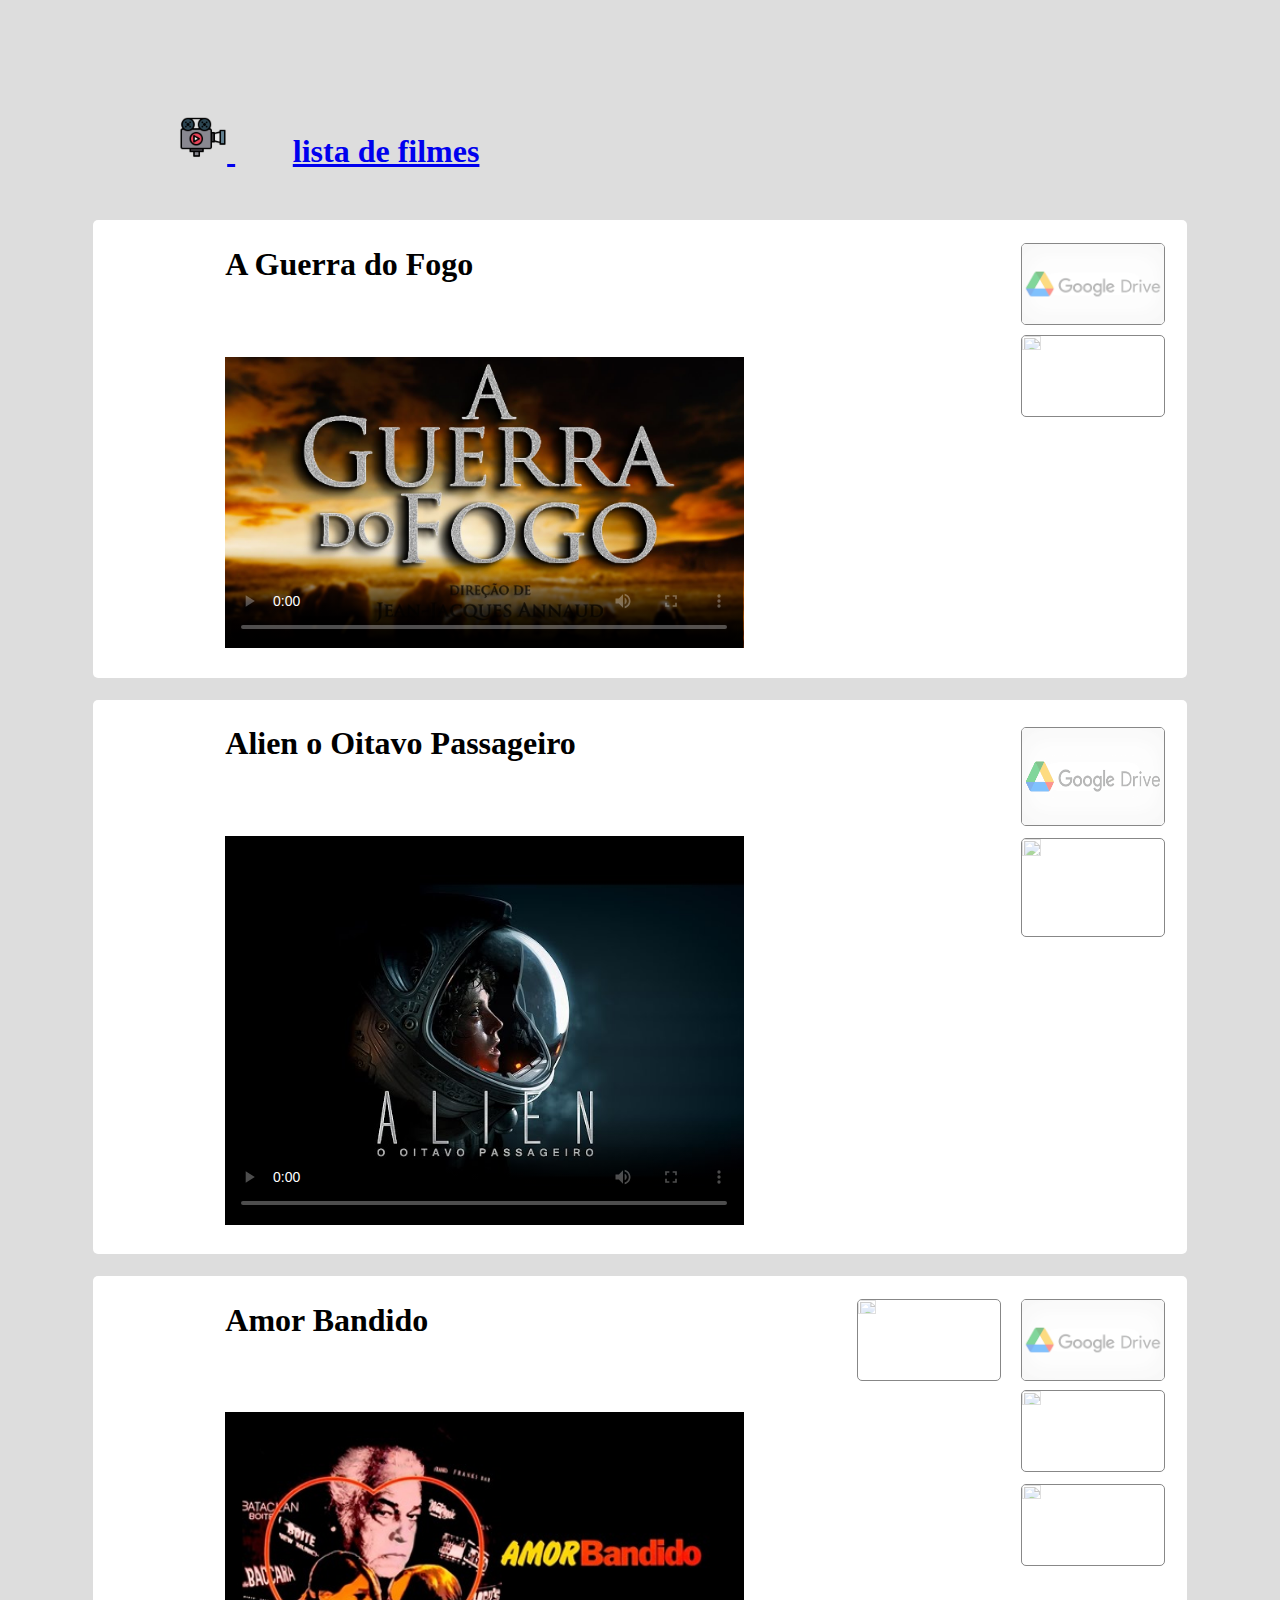
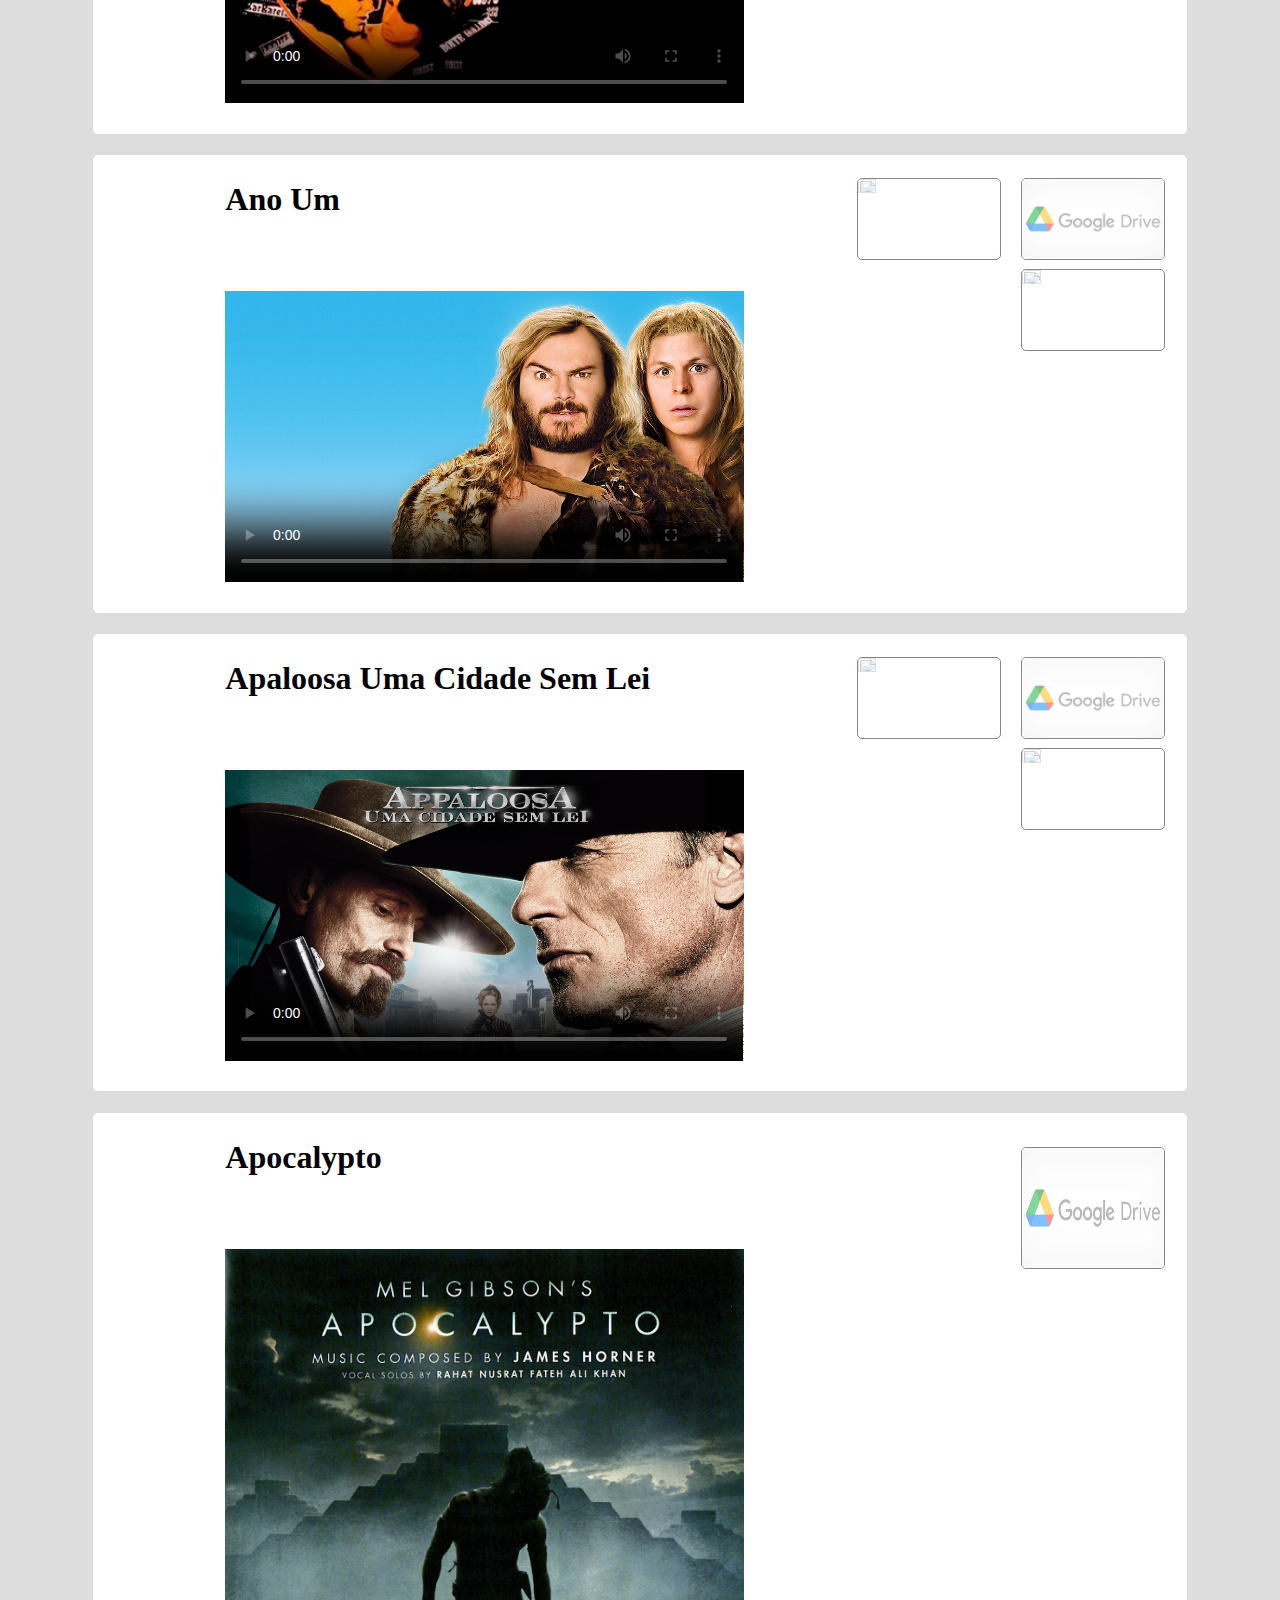
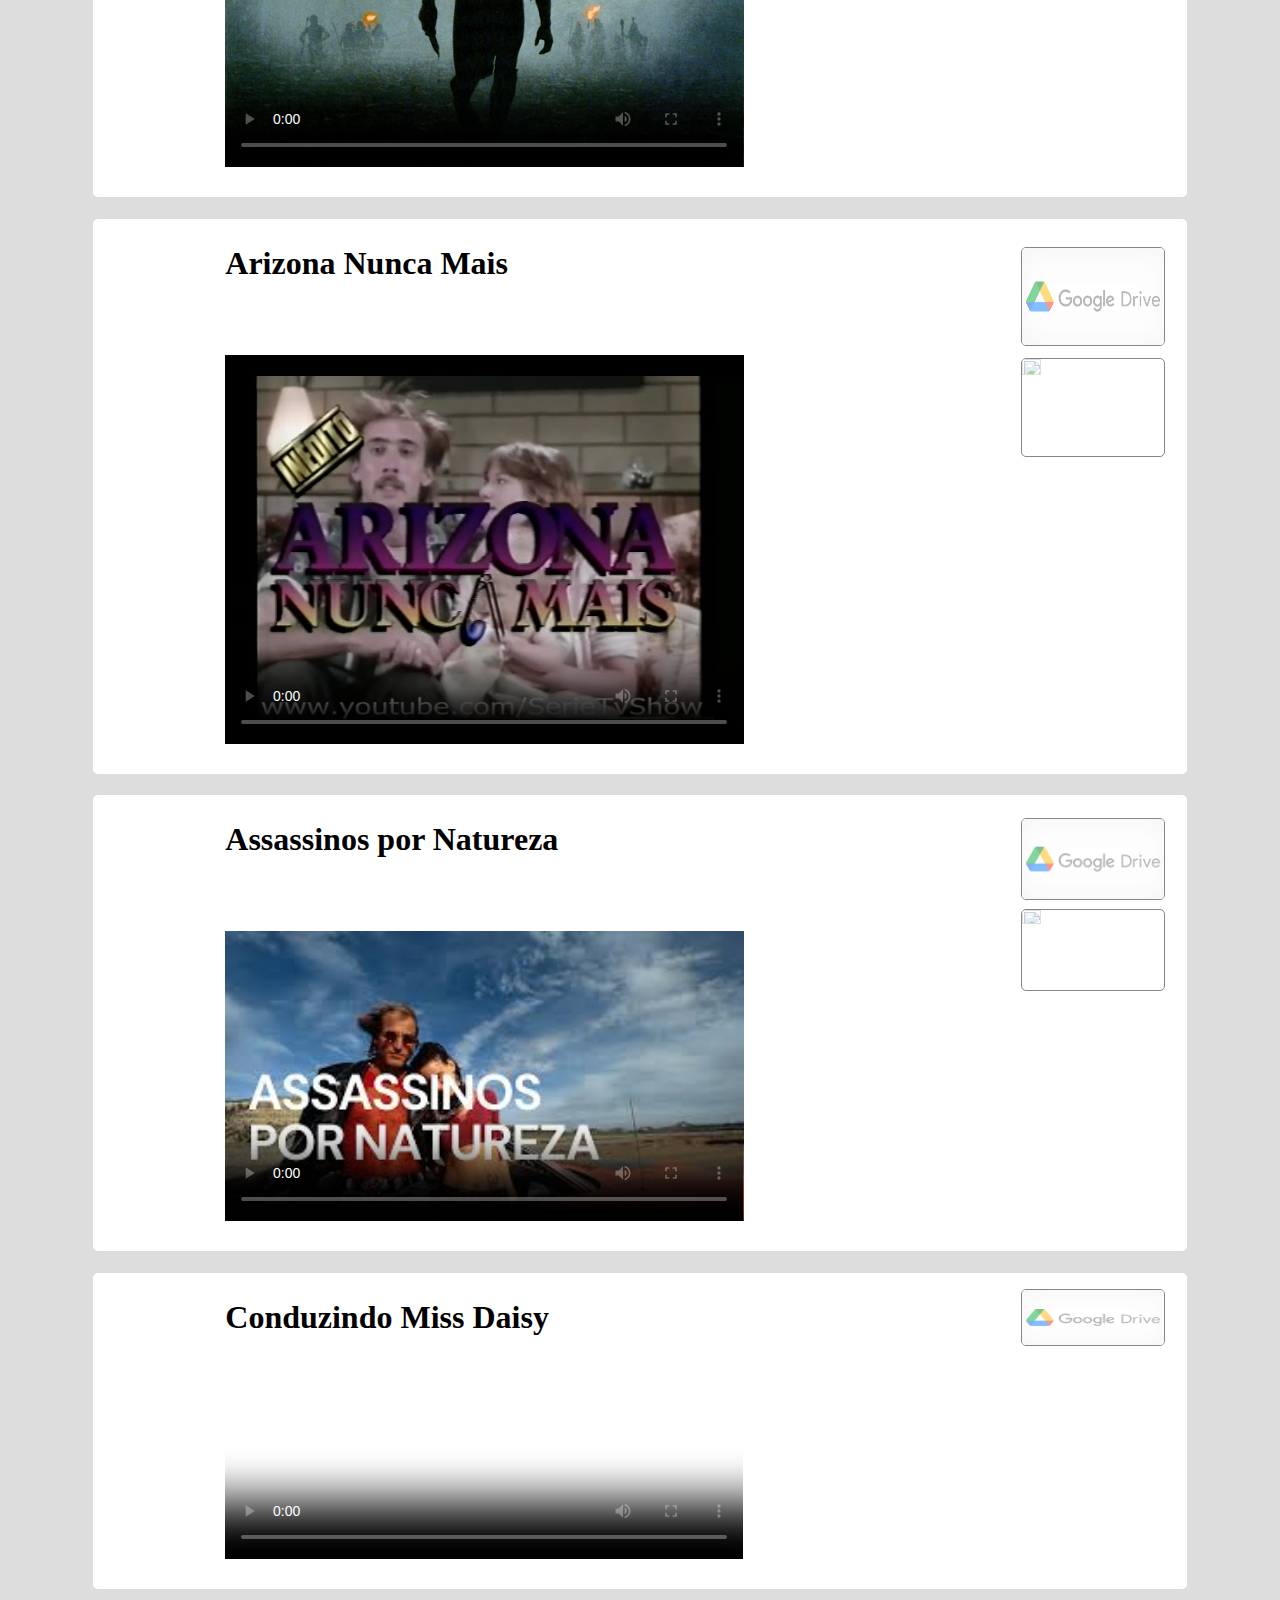
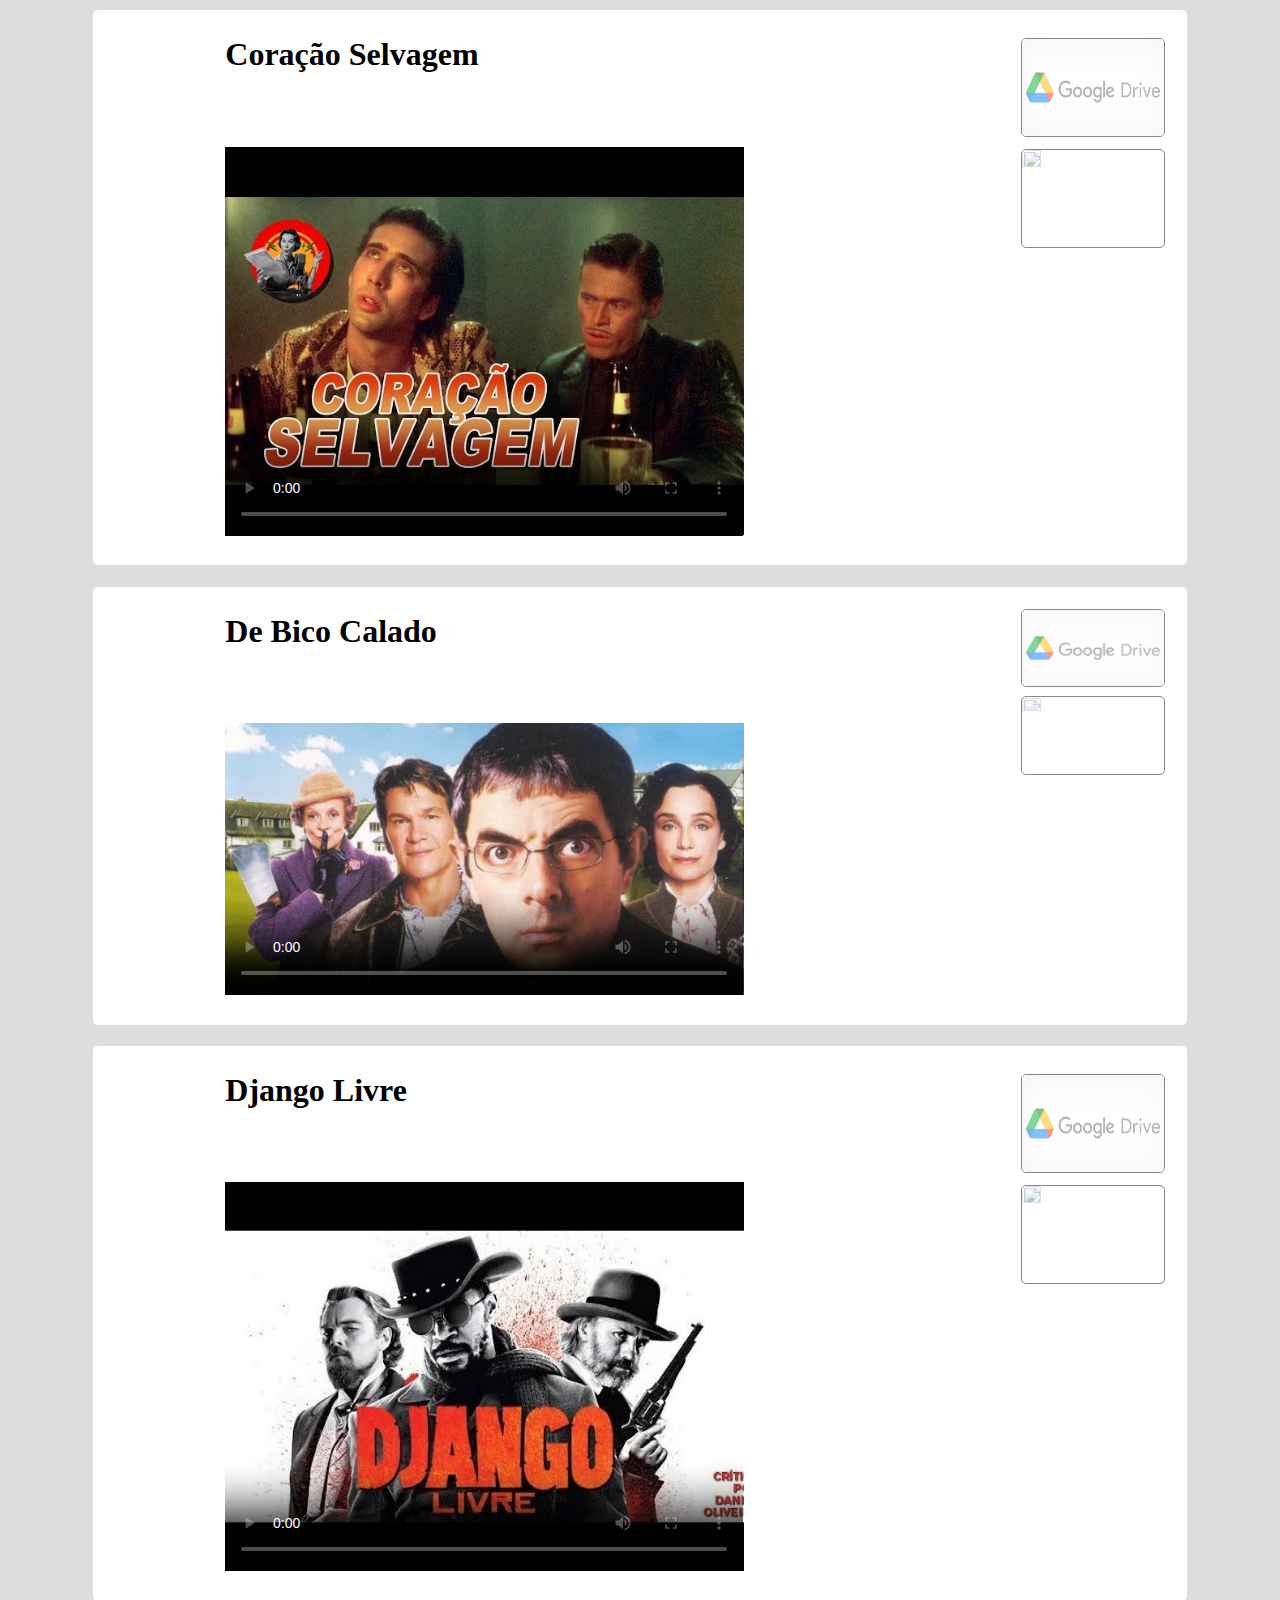
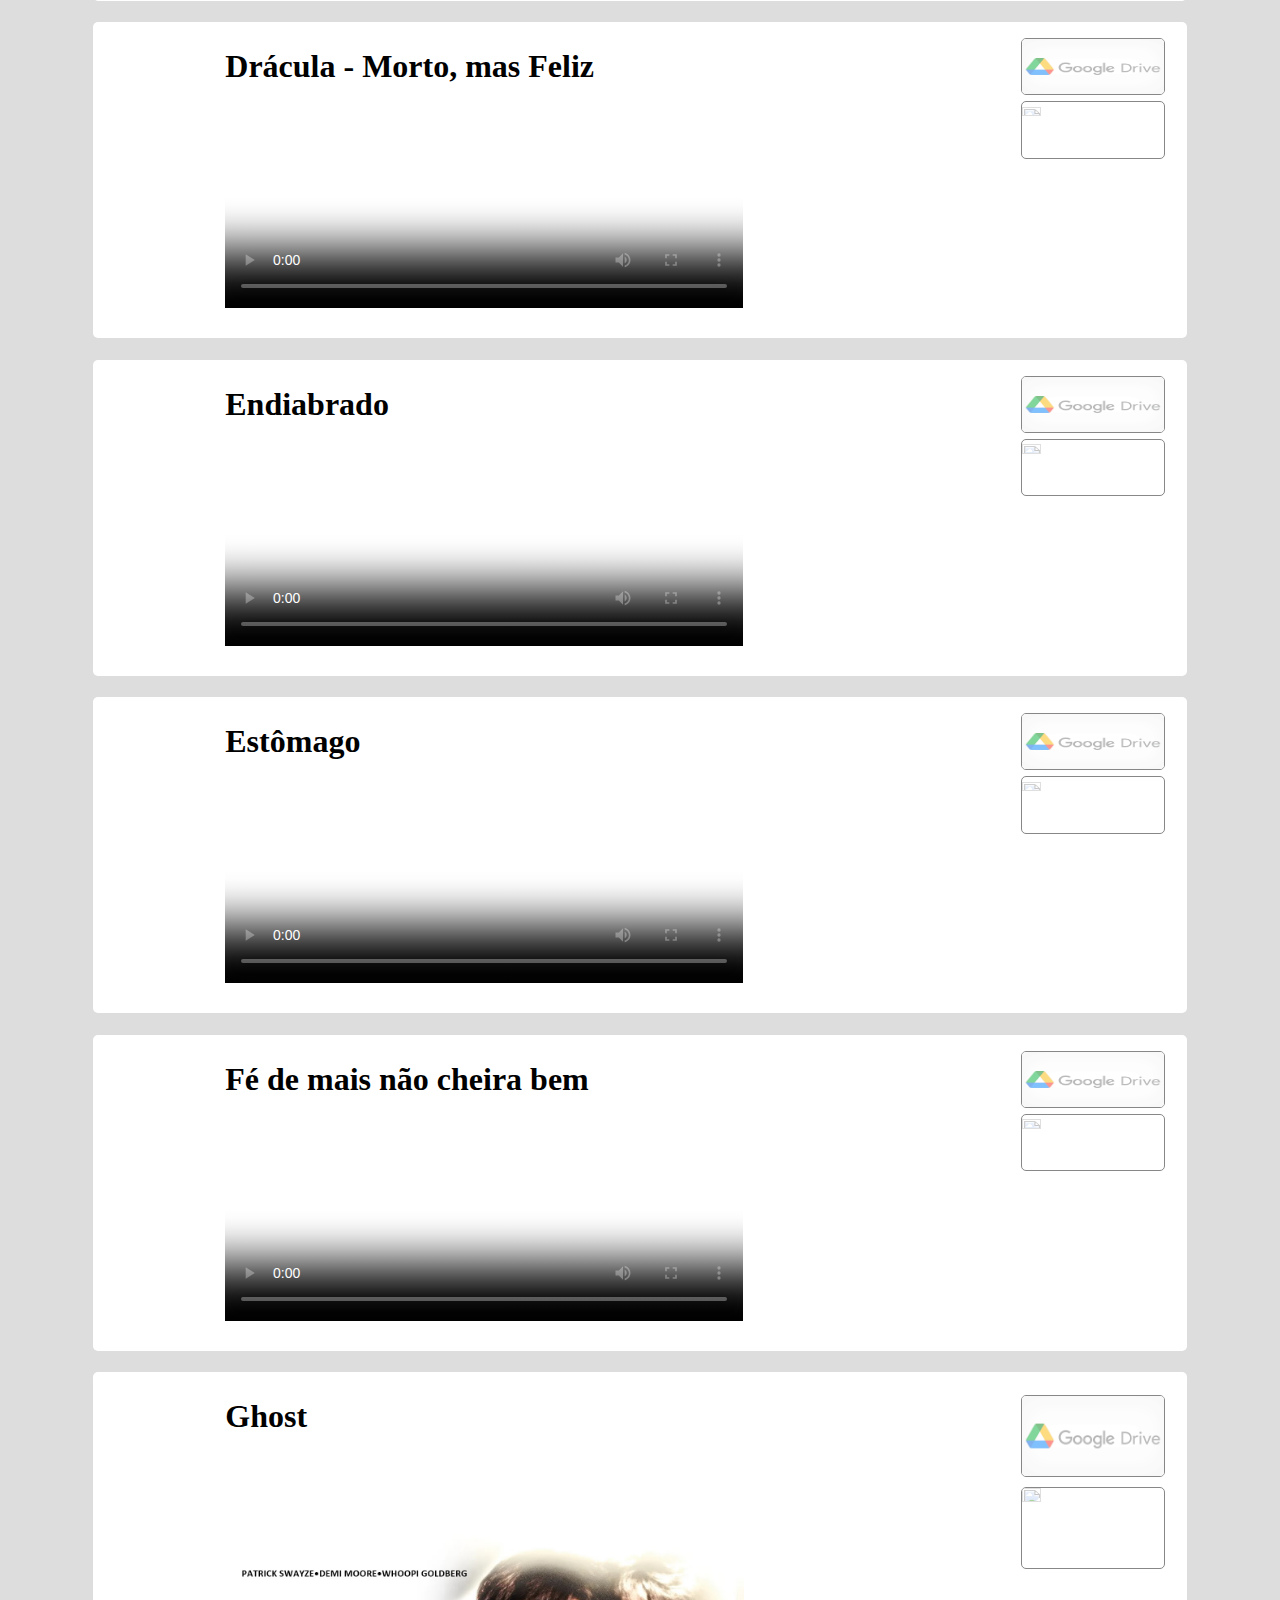
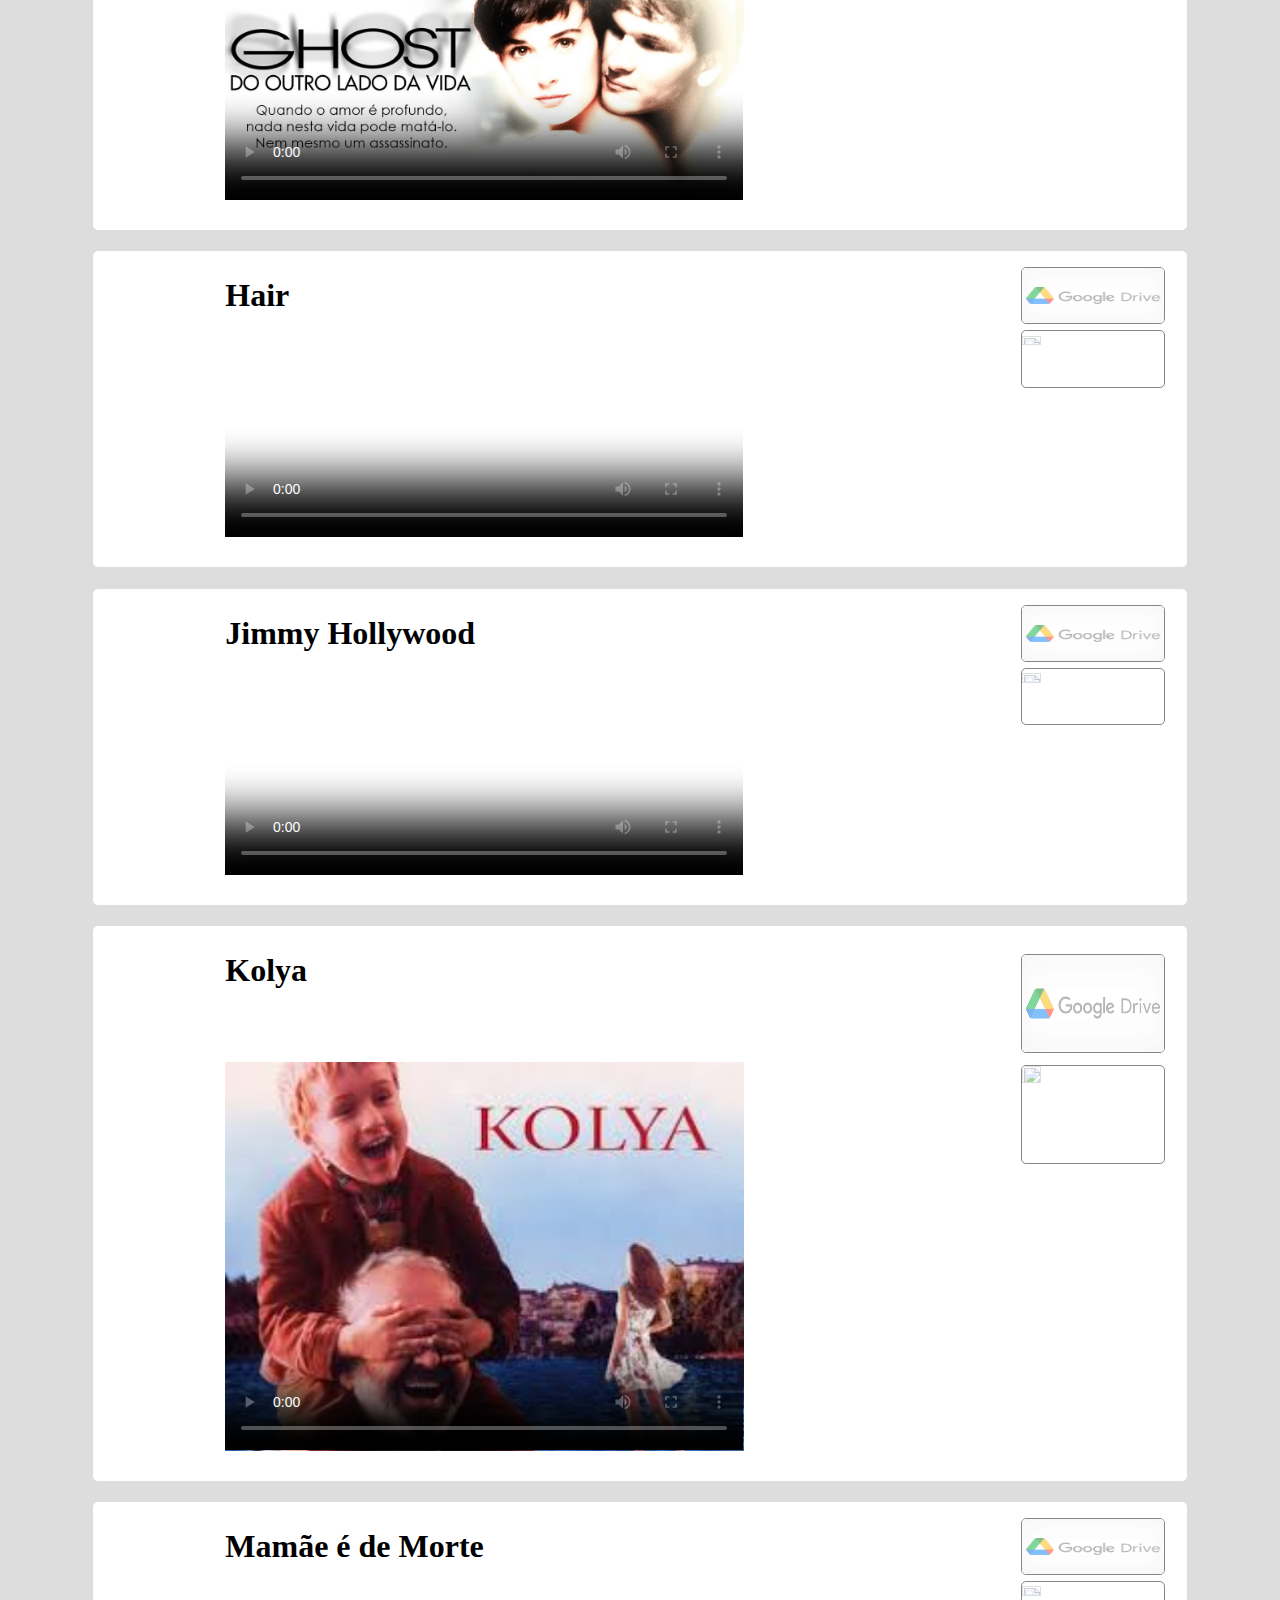
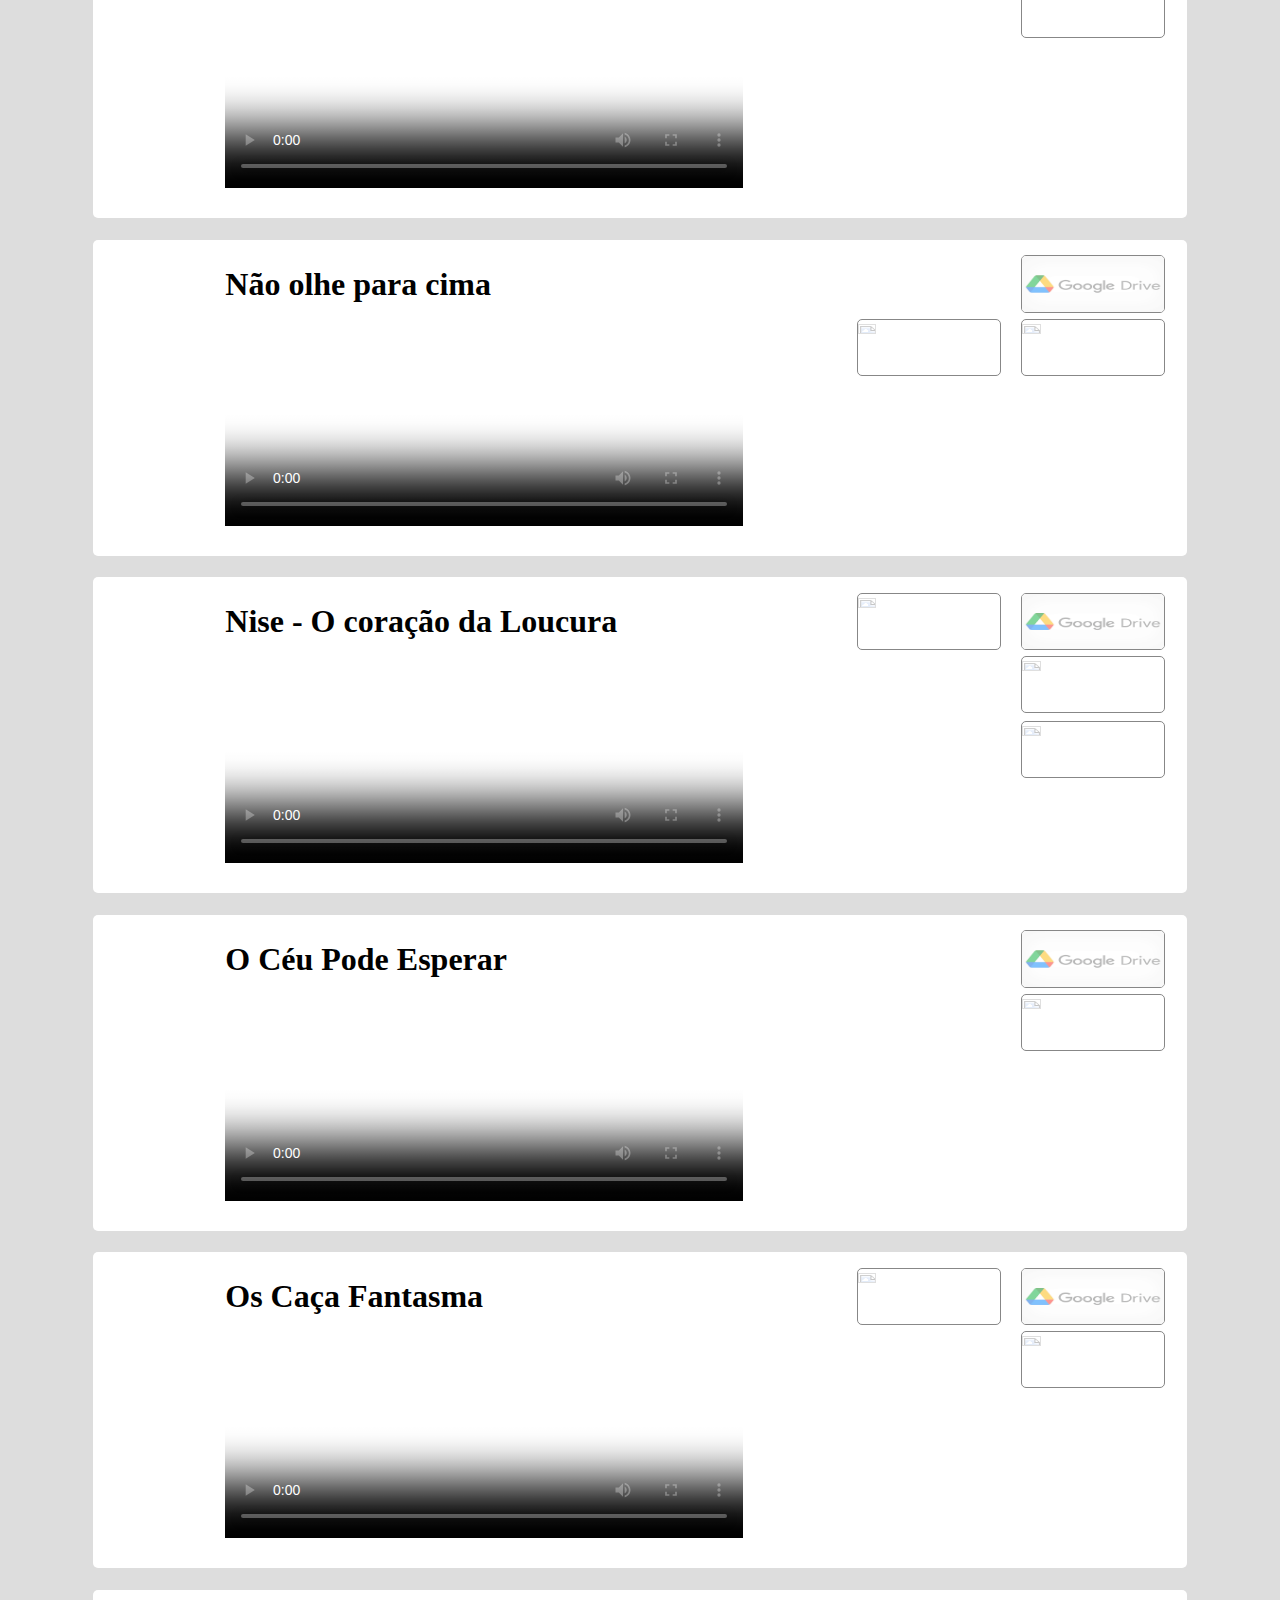
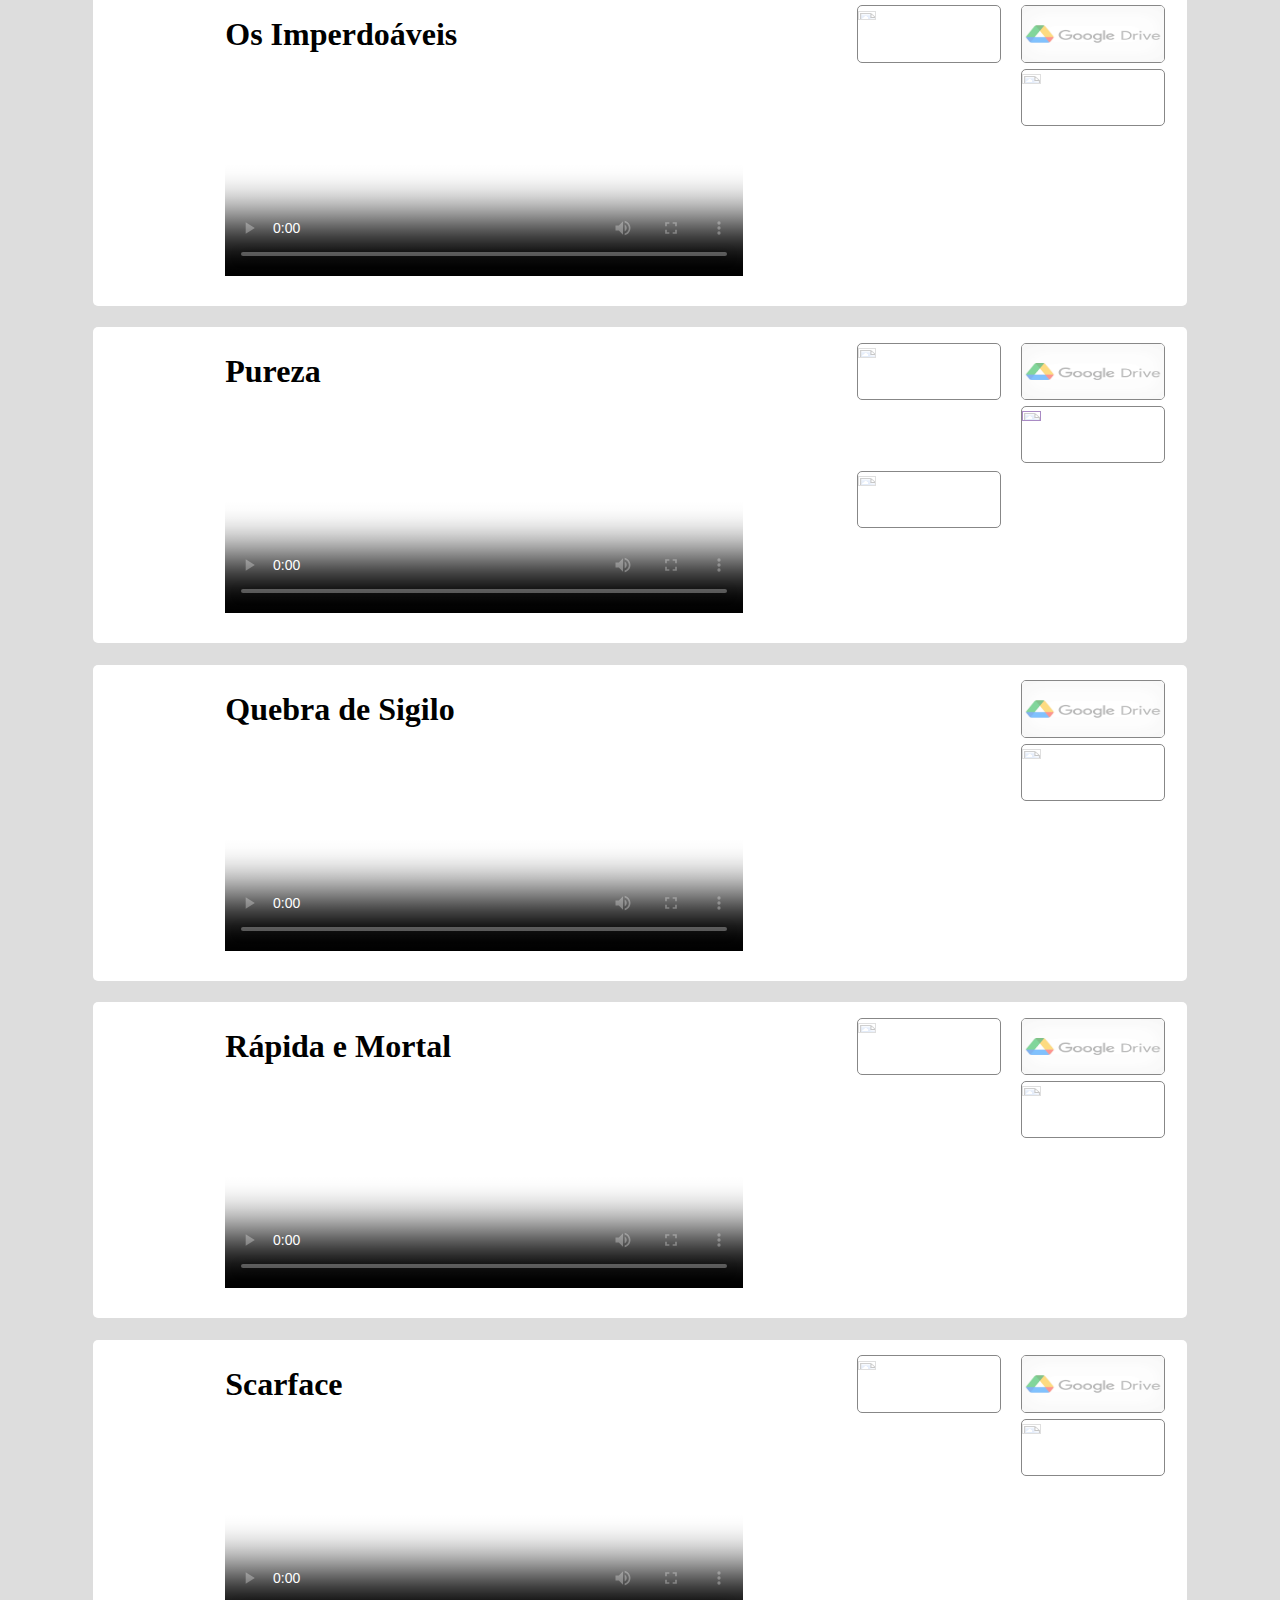
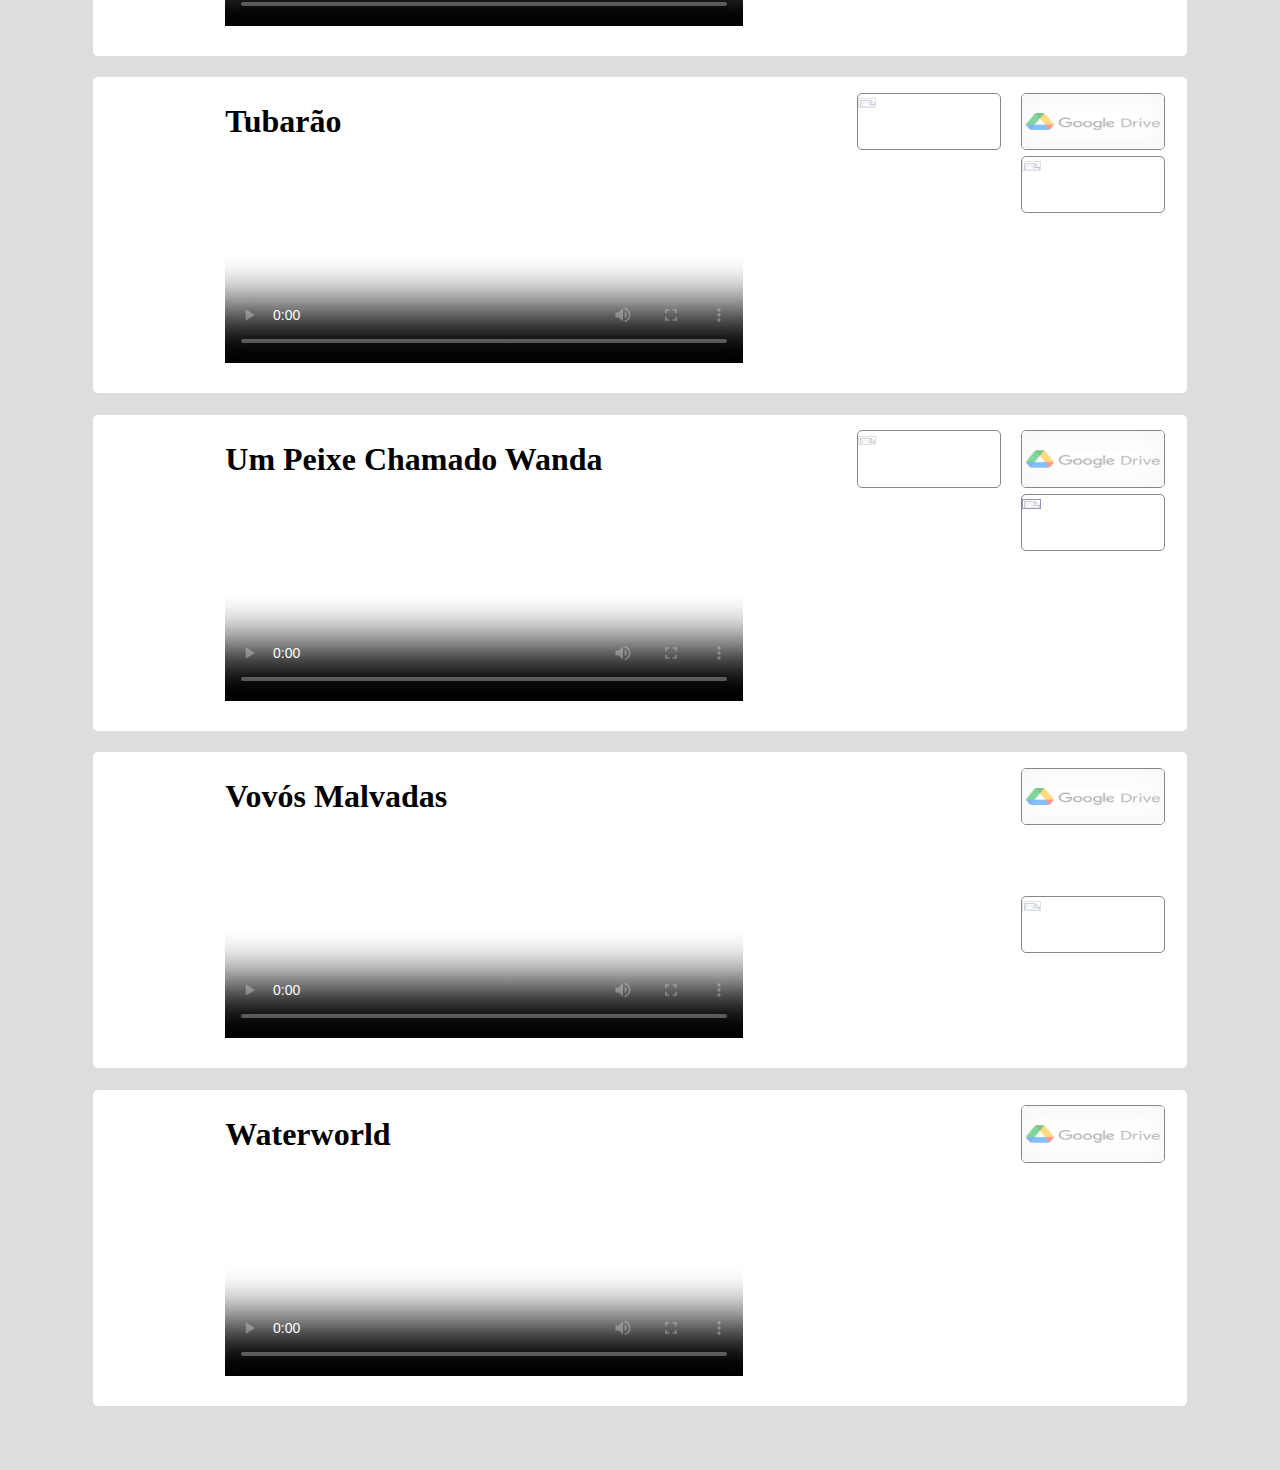
==== index.html @ aa799d94 "Update index.html" ====
<!DOCTYPE html>
<html lang="pt-br">
<head>
    <meta charset="UTF-8">
    <meta name="viewport" content="width=device-width, initial-scale=1.0">
    <title>filmes</title>
    <link rel="stylesheet" href="estilo.css">
    <link rel="shortcut icon" href="filmes.ico" type="image/x-icon">
</head>
<body>
    <header>
        <h1>
            <a 
            href="https://humbertoeliasoares01.github.io/filmes/index.html" 
                title="página online"
                target="_blank">
                <img src="filmes.ico" alt="">
            </a>
            <a 
                style="padding-left: 10%;"
                href="../filmes/lista de filmes.html" 
                title="página online"
                target="_blank">
                lista de filmes
            </a>
        </h1>
    </header>
    
    <main>

        <div id="aGuerraDoFogo" class="filme">
            <h1>A Guerra do Fogo</h1>
            <video 
                controls="controls"
                poster="A Gerra do Fogo/a guerra do fogo.jpg"
                poster="https://i.ytimg.com/vi/a-Z7NmleKO8/maxresdefault.jpg"
                src="A Gerra do Fogo/AGuerraDoFogo.webm">
            </video><!-- filme offline -->
            <a  
                target="_blank"
                href="https://drive.google.com/file/d/1hGzdMNXk2bqNxQAhKm5GDtOdy0d_4Zo8/view?usp=drive_link">
                <img 
                    class="googleDrive"
                    title="humbertoelia001@gmail.com"
                    src="google drive.png" alt="">
            </a><!-- google drive -->
            <a 
                href="https://m.ok.ru/dk?st.cmd=movieLayer&st.retLoc=default&st.discType=MOVIE&st.mvId=1974688549409&st.plog=-1%3B-1%3B0%3B&st.discId=1974688549409&st.rtu=%2Fdk%3Fst.cmd%3DuserAllSearch%26st.search%3DA%2BGuerra%2Bdo%2BFogo%26st.frwd%3Don%26st.page%3D1%26_prevCmd%3DuserAllSearch%26tkn%3D5642&_prevCmd=userAllSearch&tkn=5322#"
                target="_blank">
                <img
                    class="okFilmes"
                    src="https://m.media-amazon.com/images/I/615MLaP7yNL.jpg" alt="">
            </a><!-- okFilmes -->    
        </div>
        
        <div id="alenOoitavoPassageiro" class="filme">

            <h1>Alien o Oitavo Passageiro</h1>
            <video 
                controls="controls"
                poster="Alien o Oitavo Passageiro/Alien o Oitavo Passageiro.jpg"
                poster="https://i.ytimg.com/vi/REYbdLsQXlg/sddefault.jpg"
                src="Alien o Oitavo Passageiro/Alien o Oitavo Passageiro.mp4">
            </video><!-- filme offline -->
            <a  
                target="_blank"
                href="https://drive.google.com/file/d/1GwLmxZuhHxU82_nUiY7o-Q-xkCd1IaVe/view?usp=drive_link">
                <img 
                    class="googleDrive"
                    title="humbertoelia03@gmail.com"
                    src="google drive.png" alt="">
            </a><!-- google drive -->
            <a 
                href="https://m.ok.ru/dk?st.cmd=movieLayer&st.retLoc=default&st.discType=MOVIE&st.mvId=6759441631898&st.plog=-1%3B-1%3B0%3B&st.discId=6759441631898&st.rtu=%2Fdk%3Fst.cmd%3DuserAllSearch%26st.search%3Dalien%2Bo%2Boitavo%26st.frwd%3Don%26st.page%3D1%26_prevCmd%3DuserAllSearch%26tkn%3D769&_prevCmd=userAllSearch&tkn=7085#"
                target="_blank">
                <img
                    class="okFilmes"
                    src="https://m.media-amazon.com/images/I/615MLaP7yNL.jpg" alt="">
            </a><!-- okFilmes -->    
        </div>
        
        <div id="amor-bandido" class="filme">
            <h1>Amor Bandido</h1>
            <video 
                controls="controls"
                src="Amor-Bandido/Amor Bandido.mp4"
                poster="Amor-Bandido/amor bandido.jpg"
                poster="https://m.media-amazon.com/images/S/pv-target-images/868e3219ff927a64e17d1bfa6980b3c5b51e7f51e5e0982d3107b414d5540e83.jpg">
            </video><!-- filme offline -->
            <a  
                target="_blank"
                href="https://drive.google.com/file/d/1V6kkWHvPk38QtSI4s-SoN6B5MyWE6TIJ/view?usp=drive_link">
                <img 
                    class="googleDrive"
                    title="humbertoelia001@gmail.com"
                    src="google drive.png" alt="">
            </a><!-- google drive -->    
            <a 
                href=https://m.ok.ru/dk?st.cmd=movieLayer&st.retLoc=default&st.discType=MOVIE&st.mvId=1824794020427&st.plog=-1%3B-1%3B0%3B&st.discId=1824794020427&st.rtu=%2Fdk%3Fst.cmd%3DuserAllSearch%26st.search%3Damor%2Bbandido%2Bbruno%2Bbarreto%26st.frwd%3Don%26st.page%3D1%26_prevCmd%3DuserAllSearch%26tkn%3D1519&_prevCmd=userAllSearch&tkn=7216#"
                target="_blank">
                <img
                    class="okFilmes"
                    src="https://m.media-amazon.com/images/I/615MLaP7yNL.jpg" alt="">
            </a><!-- okFilmes -->
            <a 
                href="https://www.youtube.com/watch?v=HeocLBnlwqY&t=8s"
                target="_blank">
            <img 
                class="youTube"
                src="https://encrypted-tbn0.gstatic.com/images?q=tbn:ANd9GcQ2JRGRNeC2kZG1CFmuir2O3HdIvqM-hsuCuw&s" alt="">
            </a><!-- YouTube -->
            <a 
                href="https://www.primevideo.com/region/na/detail/0J3TJD0Y18RRGSE9DZ7CKAPYO5/ref=atv_hm_mys_c_cm9Ytn_1_2"
                target="_blank">
                <img 
                    class="primeVideo"
                    src="https://www.marcelanobrega.com/_next/image?url=https%3A%2F%2Fcdn.popsy.co%2Fimages%2Fhttps%253A%252F%252Fwww.notion.so%252Fimage%252Fhttps%25253A%25252F%25252Fimages-na.ssl-images-amazon.com%25252Fimages%25252FI%25252F41mpv9rBhmL.png%253Ftable%253Dblock%2526id%253Dc564f35d-608e-4b35-9796-06ddc239cedb%2526cache%253Dv2%3Fwidth%3D1500%26optimizer%3Dimage&w=256&q=75" alt="">
            </a><!-- primeVideo -->
            
        </div>
    
        <div id="anoUm" class="filme">
            <h1>Ano Um</h1>
            <video 
                controls="controls"
                src="Ano Um/Ano Um.mp4"
                poster="Ano Um/ano um.jpg"
                poster="https://occ-0-8407-92.1.nflxso.net/dnm/api/v6/6AYY37jfdO6hpXcMjf9Yu5cnmO0/AAAABYo2AWF5s8iV89P_Fkg1eP-Twfr7yuUi5GLLuKg05yvKAZqpWN5tPrCRw0rhChN9UmMA_5Iz6rZ8-AJFLOtH6q4oSDcGv5Gkwcev.jpg?r=996">
            </video><!-- filme offline -->
            <a  
                target="_blank"
                href="#">
                <img 
                    class="googleDrive"
                    title="#"
                    src="google drive.png" alt="">
            </a><!-- google drive -->    
            <a 
                href="https://m.ok.ru/dk?st.cmd=movieLayer&st.retLoc=default&st.discType=MOVIE&st.mvId=32397331058&st.plog=-1%3B-1%3B0%3B&st.discId=32397331058&st.rtu=%2Fdk%3Fst.cmd%3DuserAllSearch%26st.search%3Dano%2Bum%26st.frwd%3Don%26st.page%3D1%26_prevCmd%3DuserAllSearch%26tkn%3D3089&_prevCmd=userAllSearch&tkn=810#"
                target="_blank">
                <img
                    class="okFilmes"
                    src="https://m.media-amazon.com/images/I/615MLaP7yNL.jpg" alt="">
            </a><!-- okFilmes -->

            <a 
                href="#"
                target="_blank">
                <img 
                    class="primeVideo"
                    src="https://www.marcelanobrega.com/_next/image?url=https%3A%2F%2Fcdn.popsy.co%2Fimages%2Fhttps%253A%252F%252Fwww.notion.so%252Fimage%252Fhttps%25253A%25252F%25252Fimages-na.ssl-images-amazon.com%25252Fimages%25252FI%25252F41mpv9rBhmL.png%253Ftable%253Dblock%2526id%253Dc564f35d-608e-4b35-9796-06ddc239cedb%2526cache%253Dv2%3Fwidth%3D1500%26optimizer%3Dimage&w=256&q=75" alt="">
            </a><!-- primeVideo -->
            
        </div>
    
        <div id="apaloosaUmaCidadeSemLei" class="filme">
            <h1>Apaloosa Uma Cidade Sem Lei</h1>
            <video 
                controls="controls"
                src="Apaloosa uma cidade sem lei/Apaloosa uma cidade sem lei.mp4"
                poster="Apaloosa uma cidade sem lei/Apaloosa uma cidade sem lei.jpg"
                poster="https://m.media-amazon.com/images/S/pv-target-images/639128cd2904b2f8a3f94bd68bf4a36a9b5ddf6f52bda808dcbfe466456bc29f.jpg">
            </video><!-- filme offline -->
            <a  
                target="_blank"
                href="https://drive.google.com/file/d/1DRbFWfNrKaflLnhg0wQA-bLpMNK_N7cs/view?usp=drive_link">
                <img 
                    class="googleDrive"
                    title="humbertoelia001@gmail.com"
                    src="google drive.png" alt="">
            </a><!-- google drive -->    
            <a 
                href="https://m.ok.ru/dk?st.cmd=movieLayer&st.retLoc=default&st.discType=MOVIE&st.mvId=1103528462851&st.plog=-1%3B-1%3B0%3B&st.discId=1103528462851&st.rtu=%2Fdk%3Fst.cmd%3DuserAllSearch%26st.search%3Dapaloosa%2Buma%2Bcidade%2Bsem%2Blei%26st.frwd%3Don%26st.page%3D1%26_prevCmd%3DuserAllSearch%26tkn%3D3651&_prevCmd=userAllSearch&tkn=1414#"
                target="_blank"
                title="link para 'm.ok.ru' filme online">
                <img
                    class="okFilmes"
                    src="https://m.media-amazon.com/images/I/615MLaP7yNL.jpg" alt="">
            </a><!-- okFilmes -->
            <a 
                href="https://www.primevideo.com/detail/0QBUIVM9U1JRMBGSXQ6FLRGFV0/ref=atv_sr_fle_c_Tn74RA_1_1_1?sr=1-1&pageTypeIdSource=ASIN&pageTypeId=B08NXR9Z3Q&qid=1741438122834"
                target="_blank">
                <img 
                    class="primeVideo"
                    src="https://www.marcelanobrega.com/_next/image?url=https%3A%2F%2Fcdn.popsy.co%2Fimages%2Fhttps%253A%252F%252Fwww.notion.so%252Fimage%252Fhttps%25253A%25252F%25252Fimages-na.ssl-images-amazon.com%25252Fimages%25252FI%25252F41mpv9rBhmL.png%253Ftable%253Dblock%2526id%253Dc564f35d-608e-4b35-9796-06ddc239cedb%2526cache%253Dv2%3Fwidth%3D1500%26optimizer%3Dimage&w=256&q=75" alt="">
            </a><!-- primeVideo -->
        </div>
    
        <div id="apocalypto" class="filme">
            <h1>Apocalypto</h1>
            <video 
                controls="controls"
                src="Apocalypto/Apocalypto.crdownload"
                poster="Apocalypto/Apocalypto.jpg"
                poster="https://is1-ssl.mzstatic.com/image/thumb/Music118/v4/d7/f7/16/d7f71673-2b89-e339-3453-c52465e1a2e8/00050087101800.rgb.jpg/1200x1200bf-60.jpg">
            </video><!-- filme offline -->
            <a  
            target="_blank"
            href="https://drive.google.com/file/d/1e5xfp2l-baNlbAMTUkhEZxWIOz86ieSD/view?usp=drive_link">
            <img 
                class="googleDrive"
                title="humbertoelia02@gmail.com"
                src="google drive.png" alt="">
            </a><!-- google drive -->
        </div>
        
        <div id="arizonaNuncaMais" class="filme">
            <h1>Arizona Nunca Mais</h1>
            <video 
                controls="controls"
                src="Arizona Nunca Mais/Arizona Nunca Mais.mp4"
                poster="Arizona Nunca Mais/Arizona Nunca Mais.jpg"
                poster="https://i.ytimg.com/vi/a2V1nnCYphc/maxresdefault.jpg">
            </video><!-- filme offline -->
            <a  
            target="_blank"
            href="https://drive.google.com/file/d/1pGhFSlGtgY0toQxS6pSZAf1hA8XcUm8b/view?usp=drive_link">
            <img 
                class="googleDrive"
                title="humbertoelia001@gmail.com"
                src="google drive.png" alt="">
            </a><!-- google drive -->    
            <a 
                href="https://m.ok.ru/dk?st.cmd=movieLayer&st.retLoc=default&st.discType=MOVIE&st.mvId=1236742507011&st.plog=-1%3B-1%3B0%3B&st.discId=1236742507011&st.rtu=%2Fdk%3Fst.cmd%3DuserAllSearch%26st.search%3Darizona%2Bnunca%2Bmais%26st.frwd%3Don%26st.page%3D1%26_prevCmd%3DuserAllSearch%26tkn%3D7900&_prevCmd=userAllSearch&tkn=2425#"
                target="_blank"
                title="link para 'm.ok.ru' filme online">
                <img
                    class="okFilmes"
                    src="https://m.media-amazon.com/images/I/615MLaP7yNL.jpg" alt="">
            </a><!-- okFilmes -->
        </div>
            
        <div id="assassinosPorNatureza" class="filme">
            <h1>Assassinos por Natureza</h1>
            <video 
                controls="controls"
                src="Assassinos por Natureza/Assassinos por  Natureza.mp4"
                poster="Assassinos por Natureza/Assassinos por Natureza.jpeg"
                poster="Assassinos por Natureza/https://assets.mubicdn.net/images/artworks/616319/images-original.png?1688738653"
                poster="https://i.ytimg.com/vi/a2V1nnCYphc/maxresdefault.jpg">
            </video><!-- filme offline -->
            <a  
            target="_blank"
            href="https://drive.google.com/file/d/1pGhFSlGtgY0toQxS6pSZAf1hA8XcUm8b/view?usp=drive_link">
            <img 
                class="googleDrive"
                title="humbertoelia001@gmail.com"
                src="google drive.png" alt="">
            </a><!-- google drive -->    
            <a 
                href="https://m.ok.ru/dk?st.cmd=movieLayer&st.retLoc=default&st.discType=MOVIE&st.mvId=1236742507011&st.plog=-1%3B-1%3B0%3B&st.discId=1236742507011&st.rtu=%2Fdk%3Fst.cmd%3DuserAllSearch%26st.search%3Darizona%2Bnunca%2Bmais%26st.frwd%3Don%26st.page%3D1%26_prevCmd%3DuserAllSearch%26tkn%3D7900&_prevCmd=userAllSearch&tkn=2425#"
                target="_blank"
                title="link para 'm.ok.ru' filme online">
                <img
                    class="okFilmes"
                    src="https://m.media-amazon.com/images/I/615MLaP7yNL.jpg" alt="">
            </a><!-- okFilmes -->
        </div>
            
        <div id="conduzindoMssDaisy" class="filme">
            <h1>Conduzindo Miss Daisy</h1>
            <video 
                controls="controls"
                src="Conduzindo Miss Daisy/Filme CONDUZINDO MISS DAISY 1989 COMPLETO DUBLADO .mp4"
                poster="https://m.media-amazon.com/images/S/pv-target-images/e506852688c7a84bd15a87c413a7163768a98f947d41dd4b32b446b287df7421.jpg">
            </video><!-- filme offline -->
            <a  
            target="_blank"
            href="https://drive.google.com/file/d/1W1xr9uXW_gZGQXYaa6rHmtFqWOgJEKtq/view?usp=drive_link">
            <img 
                class="googleDrive"
                title="humbertoelia001@gmail.com"
                src="google drive.png" alt="">
            </a><!-- google drive -->
        </div>

        <div id="coracaoSelvagem" class="filme">
            <h1>Coração Selvagem</h1>
            <video 
                controls="controls"
                src="Coração Selvagem/Coração Selvagem.webm"
                poster="Coração Selvagem/Coração Selvagem.jpg"
                poster="https://i.ytimg.com/vi/eqIJWf3RFcc/sddefault.jpg">
            </video><!-- filme offline -->
            <a  
                target="_blank"
                href="https://drive.google.com/file/d/1x14vMcJmMO5u6_yYuqZjQ_mEqfij1N0Q/view?usp=drive_link">
                <img 
                    class="googleDrive"
                    title="humbertoelia02@gmail.com"
                    src="google drive.png" alt="">
            </a><!-- google drive -->
            <a 
                href="https://m.ok.ru/dk?st.cmd=movieLayer&st.retLoc=default&st.discType=MOVIE&st.mvId=1543064062539&st.plog=-1%3B-1%3B0%3B&st.discId=1543064062539&st.rtu=%2Fdk%3Fst.cmd%3DuserAllSearch%26st.search%3Dcora%25C3%25A7%25C3%25A3o%2Bselvagem%26st.frwd%3Don%26st.page%3D1%26_prevCmd%3DuserAllSearch%26tkn%3D9873&_prevCmd=userAllSearch&tkn=7110#"
                target="_blank"
                title="link para 'm.ok.ru' filme online">
                <img
                    class="okFilmes"
                    src="https://m.media-amazon.com/images/I/615MLaP7yNL.jpg" alt="">
            </a><!-- okFilmes -->
        </div>

        <div id="deBicoCalado" class="filme">
            <h1>De Bico Calado</h1>
            <video 
                controls="controls"
                src="De Bico Calado/De Bico Calado.mp4"
                poster="De Bico Calado/De Bico Calado.jpg"
                poster="https://blogger.googleusercontent.com/img/b/R29vZ2xl/AVvXsEiWDp7lxF2Q27lc5Z8meVKznzzc5f5PFt693O0BWt0i5TXgv_MHzgoRaOBwnZP-cYR7XgEcgrUB52x_iE5qE31QkJN1fLtxNrmu_3HoSQJCA-Y-0kk3yjaf5j3fXIfeLAs5STe_nOuJJWrj/w1200-h630-p-k-no-nu/30filmes30dias_Debicocalado_leitura-na-rede_1.jpg">
            </video><!-- filme offline -->
            <a  
                target="_blank"
                href="https://drive.google.com/file/d/1cvtFX593lrUTvbDSC5YA07ATB_EtGUC4/view?usp=drive_link">
                <img 
                    class="googleDrive"
                    title="humbertoelia001@gmail.com"
                    src="google drive.png" alt="">
            </a><!-- google drive -->
            <a 
                href="https://m.ok.ru/dk?st.cmd=movieLayer&st.retLoc=search&st.mvId=30967073394&st.rtu=%2Fdk%3Fst.cmd%3DvideoSearch%26st.search%3Dde%2Bbico%2Bcalado%26st.onlyChannels%3Doff%26st.hd%3Doff%26st.long%3Doff%26_prevCmd%3Dundefined%26tkn%3D6662&_prevCmd=undefined&tkn=5207&_cl.id=1741307596432&_clickLog=%5B%7B%22qId%22%3A%22bb8920bc5a8a08d5da5d278a5950e56d%22%2C%22query%22%3A%22de%20bico%20calado%22%2C%22position%22%3A0%2C%22entityId%22%3A30967073394%2C%22searchActionEntity%22%3A%22VIDEO%22%2C%22searchActionCard%22%3A%22MOVIE_CARD%22%2C%22searchActionLocation%22%3A%22GLOBAL_SEARCH_VIDEO%22%2C%22searchActionTarget%22%3A%22CLICKABLE_AREA%22%2C%22target%22%3A%22videoSearch%22%7D%5D&_cl.sID=videoSearch#lst"
                target="_blank"
                title="link para 'm.ok.ru' filme online">
                <img
                    class="okFilmes"
                    src="https://m.media-amazon.com/images/I/615MLaP7yNL.jpg" alt="">
            </a><!-- okFilmes -->
        </div>

        <div id="djangoLivre" class="filme">
            <h1>Django Livre</h1>
            <video 
                controls="controls"
                src="Django Livre/Django Livre.mp4"
                poster="Django Livre/Django Livre.jpg"
                poster="https://i.ytimg.com/vi/DfFUCEfuQS0/sddefault.jpg">
            </video><!-- filme offline -->
            <a  
                target="_blank"
                href="https://drive.google.com/file/d/1cvtFX593lrUTvbDSC5YA07ATB_EtGUC4/view?usp=drive_link">
                <img 
                    class="googleDrive"
                    title="humbertoelia001@gmail.com"
                    src="google drive.png" alt="">
            </a><!-- google drive -->
            <a 
                href="https://m.ok.ru/dk?st.cmd=movieLayer&st.retLoc=search&st.mvId=30967073394&st.rtu=%2Fdk%3Fst.cmd%3DvideoSearch%26st.search%3Dde%2Bbico%2Bcalado%26st.onlyChannels%3Doff%26st.hd%3Doff%26st.long%3Doff%26_prevCmd%3Dundefined%26tkn%3D6662&_prevCmd=undefined&tkn=5207&_cl.id=1741307596432&_clickLog=%5B%7B%22qId%22%3A%22bb8920bc5a8a08d5da5d278a5950e56d%22%2C%22query%22%3A%22de%20bico%20calado%22%2C%22position%22%3A0%2C%22entityId%22%3A30967073394%2C%22searchActionEntity%22%3A%22VIDEO%22%2C%22searchActionCard%22%3A%22MOVIE_CARD%22%2C%22searchActionLocation%22%3A%22GLOBAL_SEARCH_VIDEO%22%2C%22searchActionTarget%22%3A%22CLICKABLE_AREA%22%2C%22target%22%3A%22videoSearch%22%7D%5D&_cl.sID=videoSearch#lst"
                target="_blank"
                title="link para 'm.ok.ru' filme online">
                <img
                    class="okFilmes"
                    src="https://m.media-amazon.com/images/I/615MLaP7yNL.jpg" alt="">
            </a><!-- okFilmes -->
        </div>

        <div id="draculaMortoMasFeliz" class="filme">
            <h1>Drácula - Morto, mas Feliz</h1>
            <video 
                controls="controls"
                src="Drácula - Morto, mas FelizDrácula - Morto, mas Feliz/"
                poster="https://i.ytimg.com/vi/JhvTn6UgbAU/maxresdefault.jpg">
            </video><!-- filme offline -->
            <a  
                target="_blank"
                href="Drácula - Morto, mas FelizDrácula - Morto, mas Feliz/">
                <img 
                    class="googleDrive"
                    title="humbertoelia02@gmail.com"
                    src="google drive.png" alt="">
            </a><!-- google drive -->
            <a 
                href="https://m.ok.ru/dk?st.cmd=movieLayer&st.retLoc=search&st.mvId=8254521215501&st.rtu=%2Fdk%3Fst.cmd%3DvideoSearch%26st.search%3Dmorto%2Bmas%2Bfeliz%26st.onlyChannels%3Doff%26st.hd%3Doff%26st.long%3Doff%26_prevCmd%3Dundefined%26tkn%3D6925&_prevCmd=undefined&tkn=5357&_cl.id=1741045848976&_clickLog=%5B%7B%22qId%22%3A%227004a2fab5e8f694ece406c696454cb7%22%2C%22query%22%3A%22morto%20mas%20feliz%22%2C%22position%22%3A1%2C%22entityId%22%3A8254521215501%2C%22searchActionEntity%22%3A%22VIDEO%22%2C%22searchActionCard%22%3A%22MOVIE_CARD%22%2C%22searchActionLocation%22%3A%22GLOBAL_SEARCH_VIDEO%22%2C%22searchActionTarget%22%3A%22CLICKABLE_AREA%22%2C%22target%22%3A%22videoSearch%22%7D%5D&_cl.sID=videoSearch#lst"
                target="_blank"
                title="link para 'm.ok.ru' filme online">
                <img
                    class="okFilmes"
                    src="https://m.media-amazon.com/images/I/615MLaP7yNL.jpg" alt="">
            </a><!-- okFilmes -->
        </div>

        <div id="endiabrado" class="filme">
            <h1>Endiabrado</h1>
            <video 
                controls="controls"
                src="Endiabrado/Endiabrado.mp4"
                poster="https://m.media-amazon.com/images/S/pv-target-images/e47d265b1497b2718b885c60a08761830709d7c6e3f51efd3fbc6fe60e68972d.jpg"
                poster="Endiabrado/Endiabrado.jpg">
            </video><!-- filme offline -->
            <a  
                target="_blank"
                href="">
                <img 
                    class="googleDrive"
                    title="humbertoelia03@gmail.com"
                    src="google drive.png" alt="">
            </a><!-- google drive -->
            <a 
                href="https://m.ok.ru/dk?st.cmd=movieLayer&st.retLoc=default&st.discType=MOVIE&st.mvId=265864022685&st.plog=-1%3B-1%3B0%3B&st.discId=265864022685&st.rtu=%2Fdk%3Fst.cmd%3DuserAllSearch%26st.search%3DEndiabrado%26st.frwd%3Don%26st.page%3D1%26_prevCmd%3DuserAllSearch%26tkn%3D9915&_prevCmd=userAllSearch&tkn=8628#"
                target="_blank"
                title="link para 'm.ok.ru' filme online">
                <img
                    class="okFilmes"
                    src="https://m.media-amazon.com/images/I/615MLaP7yNL.jpg" alt="">
            </a><!-- okFilmes -->
        </div>

        <div id="estomago" class="filme">
            <h1>Estômago</h1>
            <video 
                controls="controls"
                src="Estômago/estômago.mp4"
                poster="https://quilomboinvisivel.com/wp-content/uploads/2024/01/image1.jpg"
                poster="Estômago/Estômago.jpeg">
            </video><!-- filme offline -->
            <a  
                target="_blank"
                href="">
                <img 
                    class="googleDrive"
                    title="humbertoelia02@gmail.com"
                    src="google drive.png" alt="">
            </a><!-- google drive -->
            <a 
                href="https://m.ok.ru/dk?st.cmd=movieLayer&st.retLoc=default&st.discType=MOVIE&st.mvId=5213999270516&st.plog=-1%3B-1%3B0%3B&st.discId=5213999270516&st.rtu=%2Fdk%3Fst.cmd%3DuserAllSearch%26st.search%3Dest%25C3%25B4mago%26st.frwd%3Don%26st.page%3D1%26_prevCmd%3DuserAllSearch%26tkn%3D3256&_prevCmd=userAllSearch&tkn=3625#"
                target="_blank"
                title="link para 'm.ok.ru' filme online">
                <img
                    class="okFilmes"
                    src="https://m.media-amazon.com/images/I/615MLaP7yNL.jpg" alt="">
            </a><!-- okFilmes -->
        </div>
        
        <div id="feDeMaisNaoCheiraBem" class="filme">
            <h1>Fé de mais não cheira bem</h1>
            <video 
                controls="controls"
                src="Fé de mais não cheira bem/Fé de mais não cheira bem.mp4"
                poster="https://musicart.xboxlive.com/7/2a246400-0000-0000-0000-000000000002/504/image.jpg"
                poster="Fé de mais não cheira bem/Fé de mais não cheira bem.jpg">
            </video><!-- filme offline -->
            <a  
                target="_blank"
                href="">
                <img 
                    class="googleDrive"
                    title="humbertoelia02@gmail.com"
                    src="google drive.png" alt="">
            </a><!-- google drive -->
            <a 
                href="https://m.ok.ru/dk?st.cmd=movieLayer&st.retLoc=default&st.discType=MOVIE&st.mvId=36276079218&st.plog=-1%3B-1%3B0%3B&st.discId=36276079218&st.rtu=%2Fdk%3Fst.cmd%3DuserAllSearch%26st.search%3Dfe%2Bdemais%2Bnao%2Bcheira%2Bbem%26st.frwd%3Don%26st.page%3D1%26_prevCmd%3DuserAllSearch%26tkn%3D2903&_prevCmd=userAllSearch&tkn=4731#"
                target="_blank"
                title="link para 'm.ok.ru' filme online">
                <img
                    class="okFilmes"
                    src="https://m.media-amazon.com/images/I/615MLaP7yNL.jpg" alt="">
            </a><!-- okFilmes -->
        </div>

        <div id="ghost" class="filme">
            <h1>Ghost</h1>
            <video 
                controls="controls"
                src="Ghost/Ghost   Do Outro Lado Da Vida.mp4"
                poster="Ghost/ghost.jpg"
                poster="https://i.ytimg.com/vi/Svorm23zipw/maxresdefault.jpg">
            </video><!-- filme offline -->
            <a  
                target="_blank"
                href="">
                <img 
                    class="googleDrive"
                    title="humbertoelia02@gmail.com"
                    src="google drive.png" alt="">
            </a><!-- google drive -->
            <a 
                href="https://m.ok.ru/dk?st.cmd=movieLayer&st.retLoc=search&st.mvId=7358197402125&st.rtu=%2Fdk%3Fst.cmd%3DuserMovies%26st.vdsrch%3Dghost%2Bdo%2Boutro%26_prevCmd%3DuserMovies%26tkn%3D5530&_prevCmd=userMovies&tkn=1154&_cl.id=1744646692584&_clickLog=%5B%7B%22qId%22%3A%227e27b8978a2ebf19aadbc59ef61f1d1b%22%2C%22query%22%3A%22ghost%20do%20outro%22%2C%22position%22%3A1%2C%22entityId%22%3A%227358197402125%22%2C%22searchActionEntity%22%3A%22VIDEO%22%2C%22searchActionCard%22%3A%22MOVIE_CARD%22%2C%22searchActionLocation%22%3A%22ANON_GLOBAL_SEARCH_VIDEO%22%2C%22searchActionTarget%22%3A%22CLICKABLE_AREA%22%2C%22target%22%3A%22videoSearch%22%7D%5D&_cl.sID=userMovies#lst"
                target="_blank"
                title="link para 'm.ok.ru' filme online">
                <img
                    class="okFilmes"
                    src="https://m.media-amazon.com/images/I/615MLaP7yNL.jpg" alt="">
            </a><!-- okFilmes -->
        </div>        
        
        <div id="hair" class="filme">
            <h1>Hair</h1>
            <video 
                controls="controls"
                src="Hair/Hair.mp4"
                poster="https://m.media-amazon.com/images/S/pv-target-images/67cf39f94d9d21be964c31858d0fbf8534042c5ef22d92d7d8574c5e4456347c.jpg"
                poster="Hair/Hair.jpg">
            </video><!-- filme offline -->
            <a  
                target="_blank"
                href="">
                <img 
                    class="googleDrive"
                    title="humbertoelia02@gmail.com"
                    src="google drive.png" alt="">
            </a><!-- google drive -->
            <a 
                href="https://m.ok.ru/dk?st.cmd=movieLayer&st.retLoc=default&st.discType=MOVIE&st.mvId=6231787571940&st.plog=-1%3B-1%3B0%3B&st.discId=6231787571940&st.rtu=%2Fdk%3Fst.cmd%3DuserAllSearch%26st.search%3DHair%2Bdublado%26st.frwd%3Don%26st.page%3D1%26_prevCmd%3DuserAllSearch%26tkn%3D2179&_prevCmd=movieLayer&tkn=2117&__dp=y"
                target="_blank"
                title="link para 'm.ok.ru' filme online">
                <img
                    class="okFilmes"
                    src="https://m.media-amazon.com/images/I/615MLaP7yNL.jpg" alt="">
            </a><!-- okFilmes -->
        </div>

        <div id="jimmyHollywood" class="filme">
            <h1>Jimmy Hollywood</h1>
            <video 
                controls="controls"
                src="Jimmy Hollywood/Jimmy Hollywood.mp4"
                poster="https://m.media-amazon.com/images/S/pv-target-images/b179a4d7dfb8c65377ab6185f9a6b327e90b208c8daf675376e23c61c1efc103.jpg">
            </video><!-- filme offline -->
            <a  
            target="_blank"
            href="https://drive.google.com/file/d/1vakOWVwNX3YI6oiRAWxsxAI7NiOlY2_G/view?usp=drive_link">
            <img 
                class="googleDrive"
                title="humbertoelia02@gmail.com"
                src="google drive.png" alt="">
            </a><!-- googleDrive -->
            <a 
                href="https://m.ok.ru/dk?st.cmd=movieLayer&st.retLoc=default&st.discType=MOVIE&st.mvId=48268053058&st.plog=-1%3B-1%3B0%3B&st.discId=48268053058&st.rtu=%2Fdk%3Fst.cmd%3DuserAllSearch%26st.search%3Djimy%2Bhollywood%26st.frwd%3Don%26st.page%3D1%26_prevCmd%3DuserAllSearch%26tkn%3D4378&_prevCmd=movieLayer&tkn=498&__dp=y"
                target="_blank"
                title="link para 'm.ok.ru' filme online">
                <img
                    class="okFilmes"
                    src="https://m.media-amazon.com/images/I/615MLaP7yNL.jpg" alt="">
            </a><!-- okFilmes -->
        </div>
        
        <div id="kolya" class="filme">
            <h1>Kolya</h1>
            <video 
                controls="controls"
                src="Kolya/Kolya.mp4"
                poster="[data-uri]">
            </video><!-- filme offline -->
            <a  
            target="_blank"
            href="https://drive.google.com/file/d/1b6qWdfYclL937FxamgHU-8ANuE2lxs4u/view?usp=drive_link">
            <img 
                class="googleDrive"
                title="humbertoelia02@gmail.com"
                src="google drive.png" alt="">
            </a><!-- googleDrive -->
            <a 
                href="https://m.ok.ru/dk?st.cmd=movieLayer&st.retLoc=default&st.discType=MOVIE&st.mvId=4083256855206&st.plog=-1%3B-1%3B0%3B&st.discId=4083256855206&st.rtu=%2Fdk%3Fst.cmd%3DuserAllSearch%26st.search%3Dkolya%2Buma%2Bli%25C3%25A7%26st.frwd%3Don%26st.page%3D1%26_prevCmd%3DuserAllSearch%26tkn%3D7342&_prevCmd=userAllSearch&tkn=2263#"
                target="_blank"
                title="link para 'm.ok.ru' filme online">
                <img
                    class="okFilmes"
                    src="https://m.media-amazon.com/images/I/615MLaP7yNL.jpg" alt="">
            </a><!-- okFilmes -->
        </div>
        
        <div id="maeAssassina" class="filme">
            <h1>Mamãe é de Morte</h1>
            <video 
                controls="controls"
                src="Mãe Assassina/Mãe Assassina.mp4"
                poster="https://encrypted-tbn0.gstatic.com/images?q=tbn:ANd9GcSvrTEgb8AzrolOjtaOkOx_nSzvUPHU0Chsfw&s">
            </video><!-- filme offline -->
            <a  
            target="_blank"
            href="https://drive.google.com/file/d/1UyNwVL4vloNUa4PVo6A_J6JmaP-GwwVe/view?usp=drive_link">
            <img 
                class="googleDrive"
                title="humbertoelia001@gmail.com"
                src="google drive.png" alt="">
            </a><!-- google drive -->
            <a 
                href="https://m.ok.ru/dk?st.cmd=movieLayer&st.retLoc=default&st.discType=MOVIE&st.mvId=2312888126037&st.plog=-1%3B-1%3B0%3B&st.discId=2312888126037&st.rtu=%2Fdk%3Fst.cmd%3DuserAllSearch%26st.search%3Dmam%25C3%25A3e%2B%25C3%25A9%2Bde%2Bmorte%26st.frwd%3Don%26st.page%3D1%26_prevCmd%3DuserAllSearch%26tkn%3D2634&_prevCmd=userAllSearch&tkn=1140#"
                target="_blank"
                title="link para 'm.ok.ru' filme online">
                <img
                    class="okFilmes"
                    src="https://m.media-amazon.com/images/I/615MLaP7yNL.jpg" alt="">
            </a><!-- okFilmes -->

        </div>

        <div id="naoOlheParaCima" class="filme">
            <h1>Não olhe para cima</h1>
            <video 
                controls="controls"
                src="Não olhe pra cima/não lhe para cima.webm"
                poster="https://encrypted-tbn0.gstatic.com/images?q=tbn:ANd9GcTDhf0aKedhfaIHmOPQqTc6KIWf5H0saXM3QQ&s">
            </video><!-- filme offline -->
            <a  
            target="_blank"
            href="https://drive.google.com/file/d/1vakOWVwNX3YI6oiRAWxsxAI7NiOlY2_G/view?usp=drive_link">
            <img 
                class="googleDrive"
                title="humbertoelia02@gmail.com"
                src="google drive.png" alt="">
            </a><!-- google drive -->
            <a 
                href="https://m.ok.ru/dk?st.cmd=movieLayer&st.retLoc=default&st.discType=MOVIE&st.mvId=7860372703949&st.plog=-1%3B-1%3B0%3B&st.discId=7860372703949&st.rtu=%2Fdk%3Fst.cmd%3DuserAllSearch%26st.search%3Dn%25C3%25A3o%2Bolhe%2Bpara%2Bcima%26st.frwd%3Don%26st.page%3D1%26_prevCmd%3DuserAllSearch%26tkn%3D6880&_prevCmd=userAllSearch&tkn=4100#"
                target="_blank"
                title="link para 'm.ok.ru' filme online">
                <img
                    class="okFilmes"
                    src="https://m.media-amazon.com/images/I/615MLaP7yNL.jpg" alt="">
            </a><!-- okFilmes -->
            <a 
                href="https://www.netflix.com/watch/81252357?trackId=268410292&tctx=3%2C17%2C7afdcb27-9240-47c2-85e8-4fd4b7cc4bc1-82625602%2C7afdcb27-9240-47c2-85e8-4fd4b7cc4bc1-82625602%7C2%2Cunknown%2C%2C%2CtitlesResults%2C81252357%2CVideo%3A81252357%2CminiDpPlayButton"
                target="_blank"
                title="link para 'm.ok.ru' filme online">
                <img
                    class="netFlix"
                    src="https://pngimg.com/d/netflix_PNG6.png" alt="">
            </a><!-- okFilmes -->

        </div>

        <div id="niseOcoracaoDaLoucura" class="filme">
            <h1>Nise - O coração da Loucura</h1>
            <video 
                controls="controls"
                src="Nise - O coração da Loucura/Nise - O coração da Loucura.mp4"
                poster="https://i.ytimg.com/vi/-m4F6HA1gyE/maxresdefault.jpg">
            </video><!-- filme offline -->
            <a  
            target="_blank"
            href="https://drive.google.com/file/d/1aqZH8eJS-j8Ol-hnpOLWj9dUZPJnM0_B/view?usp=drive_link">
            <img 
                class="googleDrive"
                title="humbertoelia001@gmail.com"
                src="google drive.png" alt="">
            </a><!-- google drive -->
            <a 
                href="https://m.ok.ru/dk?st.cmd=movieLayer&st.retLoc=default&st.discType=MOVIE&st.mvId=1633935493707&st.plog=-1%3B-1%3B0%3B&st.discId=1633935493707&st.rtu=%2Fdk%3Fst.cmd%3DuserAllSearch%26st.search%3DNise%2B-%2BO%2Bcora%25C3%25A7%25C3%25A3o%2Bda%2BLoucura%26st.frwd%3Don%26st.page%3D1%26_prevCmd%3DuserAllSearch%26tkn%3D4316&_prevCmd=userAllSearch&tkn=4504#"
                target="_blank"
                title="link para 'm.ok.ru' filme online">
                <img
                    class="okFilmes"
                    src="https://m.media-amazon.com/images/I/615MLaP7yNL.jpg" alt="">
            </a><!-- okFilmes -->
            <a 
                href="https://www.youtube.com/watch?v=-m4F6HA1gyE"
                target="_blank">
                <img 
                    class="youTube"
                    src="https://encrypted-tbn0.gstatic.com/images?q=tbn:ANd9GcQ2JRGRNeC2kZG1CFmuir2O3HdIvqM-hsuCuw&s" alt="">
            </a><!-- YouTube -->
            <a 
                href="https://www.primevideo.com/region/na/detail/0IB7V4NX8UZ4XF8O0LO6B6BRHE/ref=atv_hm_mys_c_cm9Ytn_1_1"
                target="_blank">
                <img 
                    class="primeVideo"
                    src="https://www.marcelanobrega.com/_next/image?url=https%3A%2F%2Fcdn.popsy.co%2Fimages%2Fhttps%253A%252F%252Fwww.notion.so%252Fimage%252Fhttps%25253A%25252F%25252Fimages-na.ssl-images-amazon.com%25252Fimages%25252FI%25252F41mpv9rBhmL.png%253Ftable%253Dblock%2526id%253Dc564f35d-608e-4b35-9796-06ddc239cedb%2526cache%253Dv2%3Fwidth%3D1500%26optimizer%3Dimage&w=256&q=75" alt="">
            </a><!-- primeVideo -->
        </div>
        
        <div id="oCeuPodeEperar" class="filme">
            <h1>O Céu Pode Esperar</h1>
            <video 
                controls="controls"
                src="O céu pode esperar/O Céu Pode Esperar.mp4"
                poster="https://dw0jruhdg6fis.cloudfront.net/producao/8540889/G/menu_esperar.jpg">
            </video>
            <a  
            target="_blank"
            href="https://drive.google.com/file/d/1PMyx3ZBEnTTt2w4R535tgUgvS0ggOUFS/view?usp=drive_link">
            <img 
                class="googleDrive"
                title="humbertoelia001@gmail.com"
                src="google drive.png" alt="">
        </a>
        <a 
        href="https://m.ok.ru/dk?st.cmd=movieLayer&st.retLoc=default&st.discType=MOVIE&st.mvId=1559771941451&st.plog=-1%3B-1%3B0%3B&st.discId=1559771941451&st.rtu=%2Fdk%3Fst.cmd%3DuserAllSearch%26st.search%3Do%2Bc%25C3%25A9u%2Bpode%2Besperar%26st.frwd%3Don%26st.page%3D1%26_prevCmd%3DuserAllSearch%26tkn%3D1931&_prevCmd=userAllSearch&tkn=3396#"
        target="_blank"
        title="link para 'm.ok.ru' filme online">
        <img
            class="okFilmes"
            src="https://m.media-amazon.com/images/I/615MLaP7yNL.jpg" alt="">
        </a><!-- okFilmes -->    
        
        </div>
        
        <div id="osCacaFantasma" class="filme">
            <h1>Os Caça Fantasma</h1>
            <video 
                controls="controls"
                src="Os Caça Fantasma/Os Caça Fantasma.mp4"
                poster="https://blogger.googleusercontent.com/img/b/R29vZ2xl/AVvXsEiYROYhxvZ5EcrxRKog8pxr7j0RJGFj2_bC7riyVwcnXnR9wXDtEmb4ZiO3AMOlW7EHITq7LdtvE9StDn1vVMJ1AHLoyzVyP8dhOyECx6NWgwOfCSvMO5tJVYeMhyhD7Kqu6qP4At-92hmb1Q18O4-LJ9NpKT3qqmOESWVnT9-ByAW1H6k0pzKf9cQSFYM/s16000/Os%20Ca%C3%A7a%20Fantasmas.jpg">
            </video><!-- offline -->
            <a  
                target="_blank"
                href="https://drive.google.com/file/d/1RxLHtbGZrnE_OHypORKUwAKudnqD4jnM/view?usp=drive_link">
                <img 
                    class="googleDrive"
                    title="humbertoelia02@gmail.com"
                    src="google drive.png" alt="">
            </a><!-- google drive -->
            <a 
                href="https://m.ok.ru/dk?st.cmd=movieLayer&st.retLoc=default&st.discType=MOVIE&st.mvId=3582046898822&st.plog=-1%3B-1%3B0%3B&st.discId=3582046898822&st.rtu=%2Fdk%3Fst.cmd%3DuserAllSearch%26st.search%3Dos%2Bca%25C3%25A7a%2Bfantasma%26st.frwd%3Don%26st.page%3D1%26_prevCmd%3DuserAllSearch%26tkn%3D7304&_prevCmd=movieLayer&tkn=5395&__dp=y"
                target="_blank"
                title="link para 'm.ok.ru' filme online">
                <img
                    class="okFilmes"
                    src="https://m.media-amazon.com/images/I/615MLaP7yNL.jpg" alt="">
            </a><!-- okFilmes -->
            <a 
            href="https://www.primevideo.com/region/na/detail/0H384I8QG7DK75WY3ZFH0GX8LZ/ref=atv_sr_fle_c_srce7a38_1_1_1?sr=1-1&pageTypeIdSource=ASIN&pageTypeId=B0CWBX57LD&qid=1742052988169"
            target="_blank">
            <img 
                class="primeVideo"
                src="https://www.marcelanobrega.com/_next/image?url=https%3A%2F%2Fcdn.popsy.co%2Fimages%2Fhttps%253A%252F%252Fwww.notion.so%252Fimage%252Fhttps%25253A%25252F%25252Fimages-na.ssl-images-amazon.com%25252Fimages%25252FI%25252F41mpv9rBhmL.png%253Ftable%253Dblock%2526id%253Dc564f35d-608e-4b35-9796-06ddc239cedb%2526cache%253Dv2%3Fwidth%3D1500%26optimizer%3Dimage&w=256&q=75" alt="">
            </a><!-- primeVideo -->
        </div>            
        
        <div id="osImperdoaveis" class="filme">
            <h1>Os Imperdoáveis</h1>
            <video 
                controls="controls"
                src="Os Imperdoáveis/Os Imperdoáveis.mp4"
                poster="https://i.ytimg.com/vi/vjGgtRwOdnA/hq720.jpg?sqp=-oaymwEhCK4FEIIDSFryq4qpAxMIARUAAAAAGAElAADIQj0AgKJD&rs=AOn4CLDyRtHyk4YrF_JqgCOlwsIudWwWrA">
            </video><!-- offline -->
            <a  
            target="_blank"
            href="https://drive.google.com/file/d/1RxLHtbGZrnE_OHypORKUwAKudnqD4jnM/view?usp=drive_link">
            <img 
                class="googleDrive"
                title="humbertoelia001@gmail.com"
                src="google drive.png" alt="">
            </a><!-- google drive -->
            <a 
            href="https://m.ok.ru/dk?st.cmd=movieLayer&st.retLoc=default&st.discType=MOVIE&st.mvId=948065471095&st.plog=-1%3B-1%3B0%3B&st.discId=948065471095&st.rtu=%2Fdk%3Fst.cmd%3DuserAllSearch%26st.search%3Dos%2Bimperdo%25C3%25A1veis%26st.frwd%3Don%26st.page%3D1%26_prevCmd%3DuserAllSearch%26tkn%3D7703&_prevCmd=userAllSearch&tkn=632#"
            target="_blank"
            title="link para 'm.ok.ru' filme online">
            <img
                class="okFilmes"
                src="https://m.media-amazon.com/images/I/615MLaP7yNL.jpg" alt="">
            </a><!-- okFilmes -->
            <a 
            href="https://www.primevideo.com/region/na/detail/0FSFI24851NLQQL7OFOXC2XRS5/ref=atv_sr_fle_c_srce7a38_1_1_1?sr=1-1&pageTypeIdSource=ASIN&pageTypeId=B07R195399&qid=1741539961347"
            target="_blank">
            <img 
                class="primeVideo"
                src="https://www.marcelanobrega.com/_next/image?url=https%3A%2F%2Fcdn.popsy.co%2Fimages%2Fhttps%253A%252F%252Fwww.notion.so%252Fimage%252Fhttps%25253A%25252F%25252Fimages-na.ssl-images-amazon.com%25252Fimages%25252FI%25252F41mpv9rBhmL.png%253Ftable%253Dblock%2526id%253Dc564f35d-608e-4b35-9796-06ddc239cedb%2526cache%253Dv2%3Fwidth%3D1500%26optimizer%3Dimage&w=256&q=75" alt="">
            </a><!-- primeVideo -->
        </div>            
        
        <div id="pureza" class="filme">
            <h1>Pureza</h1>
            <video 
                controls="controls"
                src="Pureza/Pureza.mp4"
                poster="https://encrypted-tbn0.gstatic.com/images?q=tbn:ANd9GcRB6K_wpIo_ft_gn0uY0Bj3znRiGqF7UKOgxw&s"
                poster="Pureza/Pureza.jpeg">
            </video><!-- offline -->
            <a  
            target="_blank"
            href="">
            <img 
                class="googleDrive"
                title="humbertoelia03@gmail.com"
                src="google drive.png" alt="">
            </a><!-- google drive -->
            <a 
            href=""
            target="_blank"
            title="link para 'm.ok.ru' filme online">
            <img
                class="okFilmes"
                src="https://m.media-amazon.com/images/I/615MLaP7yNL.jpg" alt="">
            </a><!-- okFilmes -->
            <a 
            href="https://www.primevideo.com/region/na/detail/0SRG87MDNAMWJQMG5M963ATQIW/ref=atv_sr_fle_c_srce7a38_1_1_1?sr=1-1&pageTypeIdSource=ASIN&pageTypeId=B0B8QVDVCF&qid=1744663188776"
            target="_blank">
            <img 
                class="primeVideo"
                src="https://www.marcelanobrega.com/_next/image?url=https%3A%2F%2Fcdn.popsy.co%2Fimages%2Fhttps%253A%252F%252Fwww.notion.so%252Fimage%252Fhttps%25253A%25252F%25252Fimages-na.ssl-images-amazon.com%25252Fimages%25252FI%25252F41mpv9rBhmL.png%253Ftable%253Dblock%2526id%253Dc564f35d-608e-4b35-9796-06ddc239cedb%2526cache%253Dv2%3Fwidth%3D1500%26optimizer%3Dimage&w=256&q=75" alt="">
            </a><!-- primeVideo -->
            
            <a 
                href="https://filmize.io/filme/online/um-peixe-chamado-wanda"
                target="_blank">
                <img 
                    class="filmizeTv"
                    src="https://filmize.io/assets/img/logo.png" alt="">
            </a><!-- Filmize.tv -->
            
        </div>            
        
        <div id="quebraDeSigilo" class="filme">
            <h1>Quebra de Sigilo</h1>
            <video 
                controls="controls"
                src="Quebra de Sigilo/Quebra de Sigilo.mp4"
                poster="https://m.media-amazon.com/images/S/pv-target-images/f385af7b73f3b3636db4cfbab32155994f65b98e62c53a4d5505798b45651d8c.jpg">
            </video><!-- pagina offline -->
            <a  
            target="_blank"
            href="https://drive.google.com/file/d/18m-gRL3K57593I0m4hegLnTKmEAGFhiL/view?usp=drive_link">
            <img 
                class="googleDrive"
                title="humbertoelia02@gmail.com"
                src="google drive.png" alt="">
            </a><!-- google drive -->
            <a 
            href="https://m.ok.ru/dk?st.cmd=movieLayer&st.retLoc=default&st.discType=MOVIE&st.mvId=2512028305923&st.plog=-1%3B-1%3B0%3B&st.discId=2512028305923&st.rtu=%2Fdk%3Fst.cmd%3DuserAllSearch%26st.search%3Dquebra%2Bde%2Bsigilo%26st.frwd%3Don%26st.page%3D1%26_prevCmd%3DuserAllSearch%26tkn%3D3417&_prevCmd=userAllSearch&tkn=397#"
            target="_blank"
            title="link para 'm.ok.ru' filme online">
            <img
                class="okFilmes"
                src="https://m.media-amazon.com/images/I/615MLaP7yNL.jpg" alt="">
            </a><!-- okFilmes -->
            
        </div>            
        
        <div id="rapidaEmortal" class="filme">
            <h1>Rápida e Mortal</h1>
            <video 
                controls="controls"
                src="Rápida e Mortal/Rápida e Mortal.webm"
                poster="https://i.ytimg.com/vi/5pLPCrZAIIk/maxresdefault.jpg">
            </video><!-- página offline -->
            <a  
            target="_blank"
            href="https://drive.google.com/file/d/15dv-WVnBAm0hx1fCxSabJ9uIC6cXMWaO/view?usp=drive_link">
            <img 
                class="googleDrive"
                title="humbertoelia001@gmail.com"
                src="google drive.png" alt="">
            </a><!-- google drive --> 
            <a 
            href="https://www.primevideo.com/region/na/detail/0O8FULO1R52QX5RPD4GJJ12LB6/ref=atv_sr_fle_c_srce7a38_1_1_1?sr=1-1&pageTypeIdSource=ASIN&pageTypeId=B09Q5VCBDY&qid=1741540193997"
            target="_blank">
            <img 
                class="primeVideo"
                src="https://www.marcelanobrega.com/_next/image?url=https%3A%2F%2Fcdn.popsy.co%2Fimages%2Fhttps%253A%252F%252Fwww.notion.so%252Fimage%252Fhttps%25253A%25252F%25252Fimages-na.ssl-images-amazon.com%25252Fimages%25252FI%25252F41mpv9rBhmL.png%253Ftable%253Dblock%2526id%253Dc564f35d-608e-4b35-9796-06ddc239cedb%2526cache%253Dv2%3Fwidth%3D1500%26optimizer%3Dimage&w=256&q=75" alt="">
            </a><!-- primeVideo -->
            <a 
            href="https://m.ok.ru/dk?st.cmd=movieLayer&st.retLoc=default&st.discType=MOVIE&st.mvId=599202204279&st.plog=-1%3B-1%3B0%3B&st.discId=599202204279&st.rtu=%2Fdk%3Fst.cmd%3DuserAllSearch%26st.search%3Dr%25C3%25A1pida%2Be%2Bmortal%26st.frwd%3Don%26st.page%3D1%26_prevCmd%3DuserAllSearch%26tkn%3D4255&_prevCmd=userAllSearch&tkn=8974#"
            target="_blank"
            title="link para 'm.ok.ru' filme online">
            <img
                class="okFilmes"
                src="https://m.media-amazon.com/images/I/615MLaP7yNL.jpg" alt="">
            </a><!-- okFilmes -->

        </div>
                    
        <div id="scarface" class="filme">
            <h1>Scarface</h1>
            <video 
                controls="controls"
                src="Scarface/Scarface.mp4"
                poster="https://picfiles.alphacoders.com/121/thumb-1920-121920.png">
            </video><!-- página offline -->
            <a  
            target="_blank"
            href="">
            <img 
                class="googleDrive"
                title="humbertoelia02@gmail.com"
                src="google drive.png" alt="">
            </a><!-- google drive --> 
            <a 
            href="https://www.primevideo.com/region/na/detail/0TA9R22FOLK0CG61P7EKSBC5RQ/ref=atv_sr_fle_c_srce7a38_1_1_1?sr=1-1&pageTypeIdSource=ASIN&pageTypeId=B0CQCCF7NN&qid=1741545415233"
            target="_blank">
            <img 
                class="primeVideo"
                src="https://www.marcelanobrega.com/_next/image?url=https%3A%2F%2Fcdn.popsy.co%2Fimages%2Fhttps%253A%252F%252Fwww.notion.so%252Fimage%252Fhttps%25253A%25252F%25252Fimages-na.ssl-images-amazon.com%25252Fimages%25252FI%25252F41mpv9rBhmL.png%253Ftable%253Dblock%2526id%253Dc564f35d-608e-4b35-9796-06ddc239cedb%2526cache%253Dv2%3Fwidth%3D1500%26optimizer%3Dimage&w=256&q=75" alt="">
            </a><!-- primeVideo -->
            <a 
            href="https://m.ok.ru/dk?st.cmd=movieLayer&st.retLoc=search&st.mvId=8254224665101&st.rtu=%2Fdk%3Fst.cmd%3DvideoSearch%26st.search%3Dscarface%26st.onlyChannels%3Doff%26st.hd%3Doff%26st.long%3Doff%26_prevCmd%3DvideoSearch%26tkn%3D2199&_prevCmd=videoSearch&tkn=1747#lst"
            target="_blank"
            title="link para 'm.ok.ru' filme online">
            <img
                class="okFilmes"
                src="https://m.media-amazon.com/images/I/615MLaP7yNL.jpg" alt="">
            </a><!-- okFilmes -->

        </div>
                    
        <div id="tubarao" class="filme">
            <h1>Tubarão</h1>
            <video 
                controls="controls"
                src="Tubarão/Tubarão.webm"
                poster="https://i.ytimg.com/vi/PyVddZBm3pc/maxresdefault.jpg">
            </video><!-- página offline -->
            <a  
            target="_blank"
            href="https://drive.google.com/file/d/1cDU8nm8FjwR-TSqVHsnmpljAq_gXiaSK/view?usp=drive_link">
            <img 
                class="googleDrive"
                title="humbertoelia02@gmail.com"
                src="google drive.png" alt="">
            </a><!-- google drive -->
            <a 
            href="https://www.primevideo.com/region/na/detail/0R1A5E958ZTF9LREI4K9VAETFU/ref=atv_sr_fle_c_srce7a38_1_1_1?sr=1-1&pageTypeIdSource=ASIN&pageTypeId=B0CNBG4YRJ&qid=1741540292303"
            target="_blank">
            <img 
                class="primeVideo"
                src="https://www.marcelanobrega.com/_next/image?url=https%3A%2F%2Fcdn.popsy.co%2Fimages%2Fhttps%253A%252F%252Fwww.notion.so%252Fimage%252Fhttps%25253A%25252F%25252Fimages-na.ssl-images-amazon.com%25252Fimages%25252FI%25252F41mpv9rBhmL.png%253Ftable%253Dblock%2526id%253Dc564f35d-608e-4b35-9796-06ddc239cedb%2526cache%253Dv2%3Fwidth%3D1500%26optimizer%3Dimage&w=256&q=75" alt="">
            </a><!-- primeVideo -->
            <a 
            href="https://m.ok.ru/dk?st.cmd=movieLayer&st.retLoc=default&st.discType=MOVIE&st.mvId=938510256759&st.plog=-1%3B-1%3B0%3B&st.discId=938510256759&st.rtu=%2Fdk%3Fst.cmd%3DuserAllSearch%26st.search%3Dtubar%25C3%25A3o%26st.frwd%3Don%26st.page%3D1%26_prevCmd%3DuserAllSearch%26tkn%3D9684&_prevCmd=userAllSearch&tkn=1316#"
            target="_blank"
            title="link para 'm.ok.ru' filme online">
            <img
                class="okFilmes"
                src="https://m.media-amazon.com/images/I/615MLaP7yNL.jpg" alt="">
            </a><!-- okFilmes -->
        </div>
                    
        <div id="umPeixeChamadoWanda" class="filme">
            <h1>Um Peixe Chamado Wanda</h1>
            <video 
                controls="controls"
                src="Um Peixe Chamado Wanda/"
                poster="https://paraiba.pb.gov.br/noticias/cineclube-da-fcja-exibe-a-comedia-201cum-peixe-chamado-wanda201d/img-20230725-wa0074.jpg/@@images/2321dbf9-6cb1-44d0-bcc6-715971b98b1c.jpeg"
                poster="Um Peixe Chamado Wanda/Um Peixe Chamado Wanda.jpeg">
            </video><!-- página offline -->
            <a  
            target="_blank"
            href="">
            <img 
                class="googleDrive"
                title="humbertoelia02@gmail.com"
                src="google drive.png" alt="">
            </a><!-- google drive -->
            <a 
            href="https://www.primevideo.com/region/na/detail/0FFJSDEX41TIQ7JE0QZC6DIOO6/ref=atv_sr_fle_c_srce7a38_1_1_1?sr=1-1&pageTypeIdSource=ASIN&pageTypeId=B07NH86L9S&qid=1742567973062"
            target="_blank">
            <img 
                class="primeVideo"
                src="https://www.marcelanobrega.com/_next/image?url=https%3A%2F%2Fcdn.popsy.co%2Fimages%2Fhttps%253A%252F%252Fwww.notion.so%252Fimage%252Fhttps%25253A%25252F%25252Fimages-na.ssl-images-amazon.com%25252Fimages%25252FI%25252F41mpv9rBhmL.png%253Ftable%253Dblock%2526id%253Dc564f35d-608e-4b35-9796-06ddc239cedb%2526cache%253Dv2%3Fwidth%3D1500%26optimizer%3Dimage&w=256&q=75" alt="">
            </a><!-- primeVideo -->
            <a 
            href=""
            target="_blank"
            title="link para 'm.ok.ru' filme online">
            <img
                class="okFilmes"
                src="https://m.media-amazon.com/images/I/615MLaP7yNL.jpg" alt="">
            </a><!-- okFilmes -->
        </div>
                    
        <div id="vovosMalvadas" class="filme">
            <h1>Vovós Malvadas</h1>
            <video 
                controls="controls"
                src="Vovós Malvadas/Vovós Malvadas.mp4"
                poster="https://m.media-amazon.com/images/S/pv-target-images/5a295bc947e14659b2643188b1d7bad3112b0a6887ca39faab5796a3dbeafe79._SX1080_FMjpg_.jpg">
            </video>
            <a  
            target="_blank"
            href="https://drive.google.com/file/d/1tViRsfgvfiMWHdEDlnFk0LhuPZKUkcev/view?usp=drive_link">
            <img 
                class="googleDrive"
                title="humbertoelia001@gmail.com"
                src="google drive.png" alt="">    
            </a><!-- primeVideo -->
            <a 
            href="https://www.youtube.com/watch?v=RUn8zjx2BwY&list=PL47Lz_P9nrOl63QHLbAKOKQs5ORAtHUBf"
            target="_blank">
            <img 
                class="youTube"
                src="https://encrypted-tbn0.gstatic.com/images?q=tbn:ANd9GcQ2JRGRNeC2kZG1CFmuir2O3HdIvqM-hsuCuw&s" alt="">
            </a><!-- YouTube -->
        </div>

    <div id="waterworld" class="filme">
        <h1>Waterworld</h1>
        <video 
            controls="controls"
            src="Waterworld/Waterworld.mp4"
            poster="https://i.ytimg.com/vi/Gd2FCSE7_Js/hq720.jpg?sqp=-oaymwEhCK4FEIIDSFryq4qpAxMIARUAAAAAGAElAADIQj0AgKJD&rs=AOn4CLAjXlscVKmJABvXX0kR4bAaJT8Zjw">
        </video><!-- offline -->
        <a  
            target="_blank"
            href="https://drive.google.com/file/d/1pdeUzOJc7IBs5AH-v6j1FEurheh2LYby/view?usp=drive_link">
            <img 
                class="googleDrive"
                title="humbertoelia02@gmail.com"
                src="google drive.png" alt="">
        </a><!-- google drive -->
    </div>
    
</main>
    
</body>
</html>
---- estilo.css ----
:root{
    --corBody: #dddddd;
    --corBorder:#111111;
    --corBorder:#111111;
}
html{
    margin: 0%;
    padding: 0%;
}
body{
    margin: 2.5%;
    padding: 2.5%;
    background-color: var(--corBody);
}
div{
    background-color: #ffffff;
    padding: 0% 2.5%;
    margin: 0% 2.5%;
    border-radius: 5px;
    position: relative;
}
video{
    /* display: block;
    margin: auto; */
    padding: 2.5% 10%;
    width: 50%;
}
h1{
    /* text-align: center; */
    padding: 2.5% 10%;
    font-size: 2em;
    max-width: 50%;
}
.googleDrive{
    opacity: 0.5;
    position: absolute;
    top: 5%;
    right: 2%;
    height: 17.5%;
    width: 13%;
    border: 1px solid var(--corBorder);
    border-radius: 5px;
}
.primeVideo{
    opacity: 0.5;
    position: absolute;
    top: 5%;
    right: 17%;
    height: 17.5%;
    width: 13%;
    border: 1px solid var(--corBorder);
    border-radius: 5px;
}
.okFilmes{
    opacity: 0.5;
    position: absolute;
    top: 25%;
    right: 2%;
    height: 17.5%;
    width: 13%;
    border: 1px solid var(--corBorder);
    border-radius: 5px;
}
.netFlix{
    opacity: 0.5;
    position: absolute;
    top: 25%;
    right: 17%;
    height: 17.5%;
    width: 13%;
    border: 1px solid var(--corBorder);
    border-radius: 5px;
}
.youTube{
    opacity: 0.5;
    position: absolute;
    top: 45.5%;
    right: 2%;
    height: 17.5%;
    width: 13%;
    border: 1px solid var(--corBorder);
    border-radius: 5px;
}
.filmizeTv{
    opacity: 0.5;
    position: absolute;
    top: 45.5%;
    right: 17%;
    height: 17.5%;
    width: 13%;
    border: 1px solid var(--corBorder);
    border-radius: 5px;
}
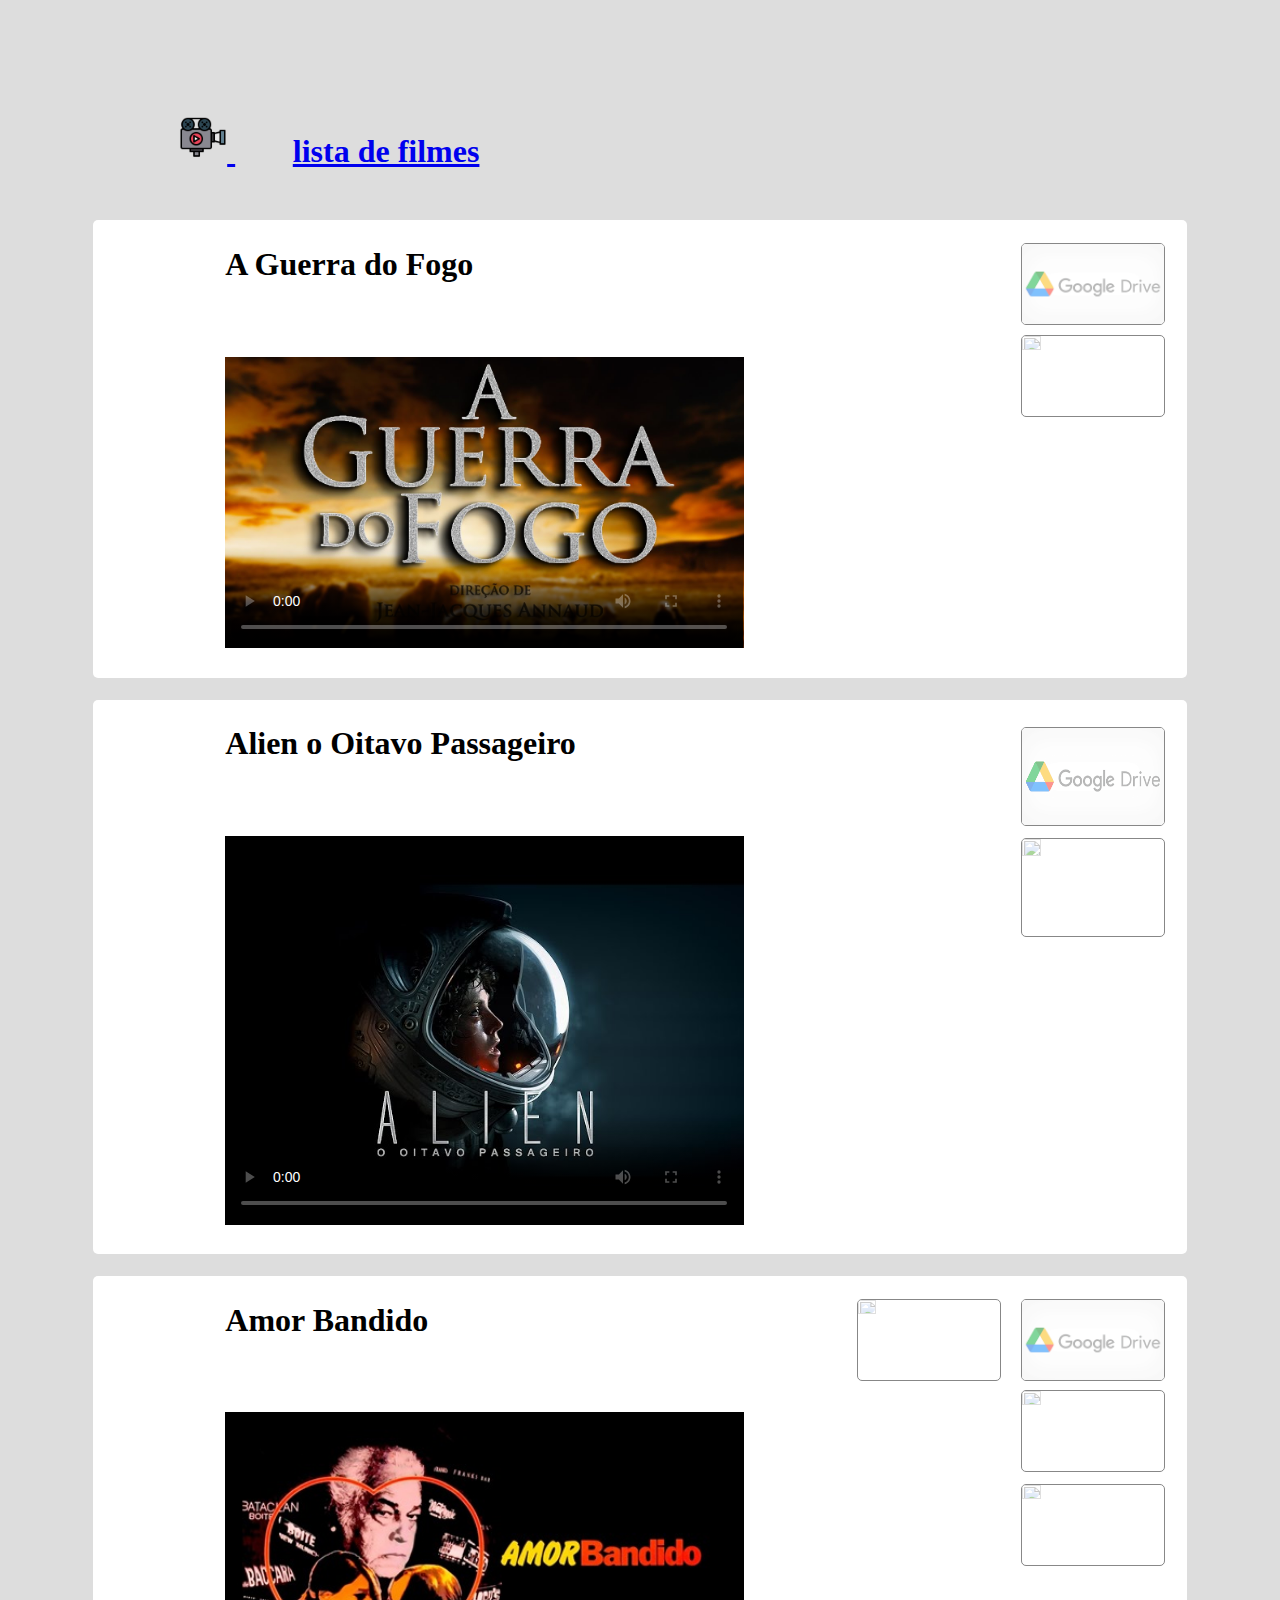
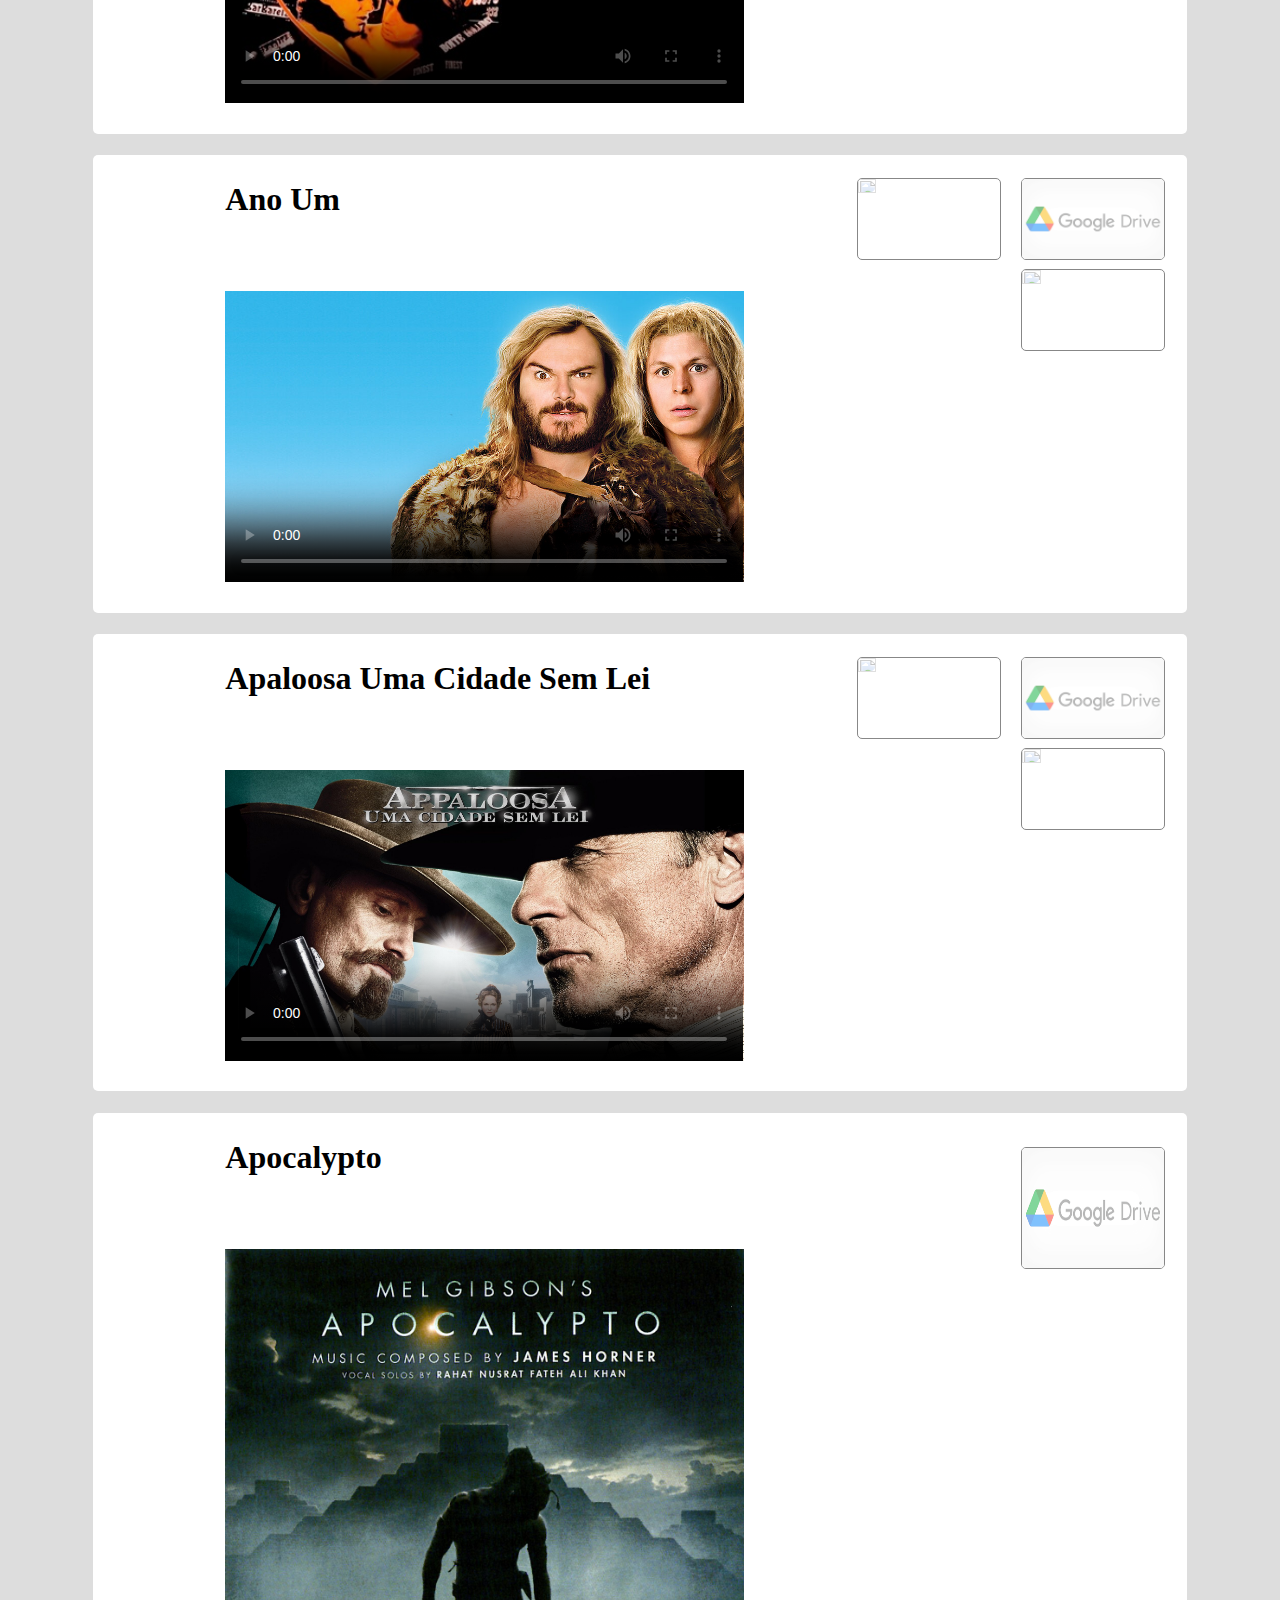
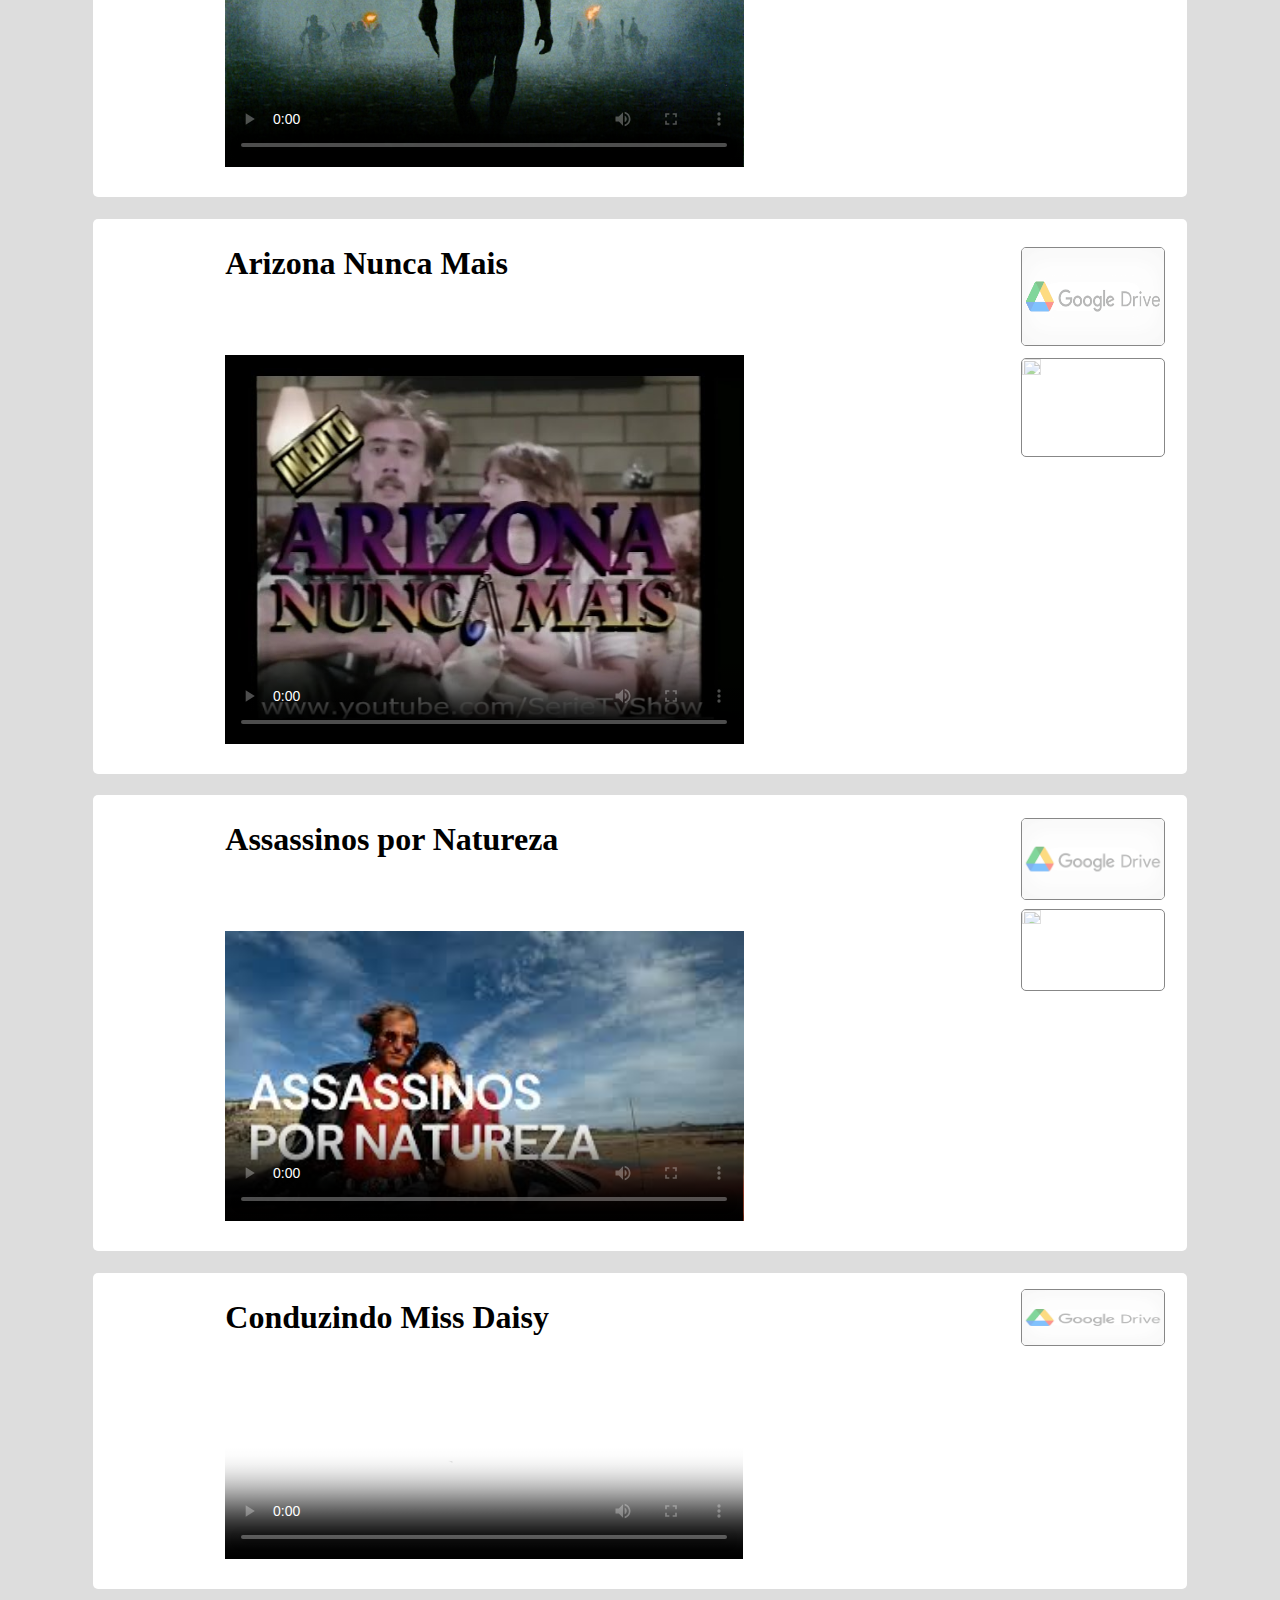
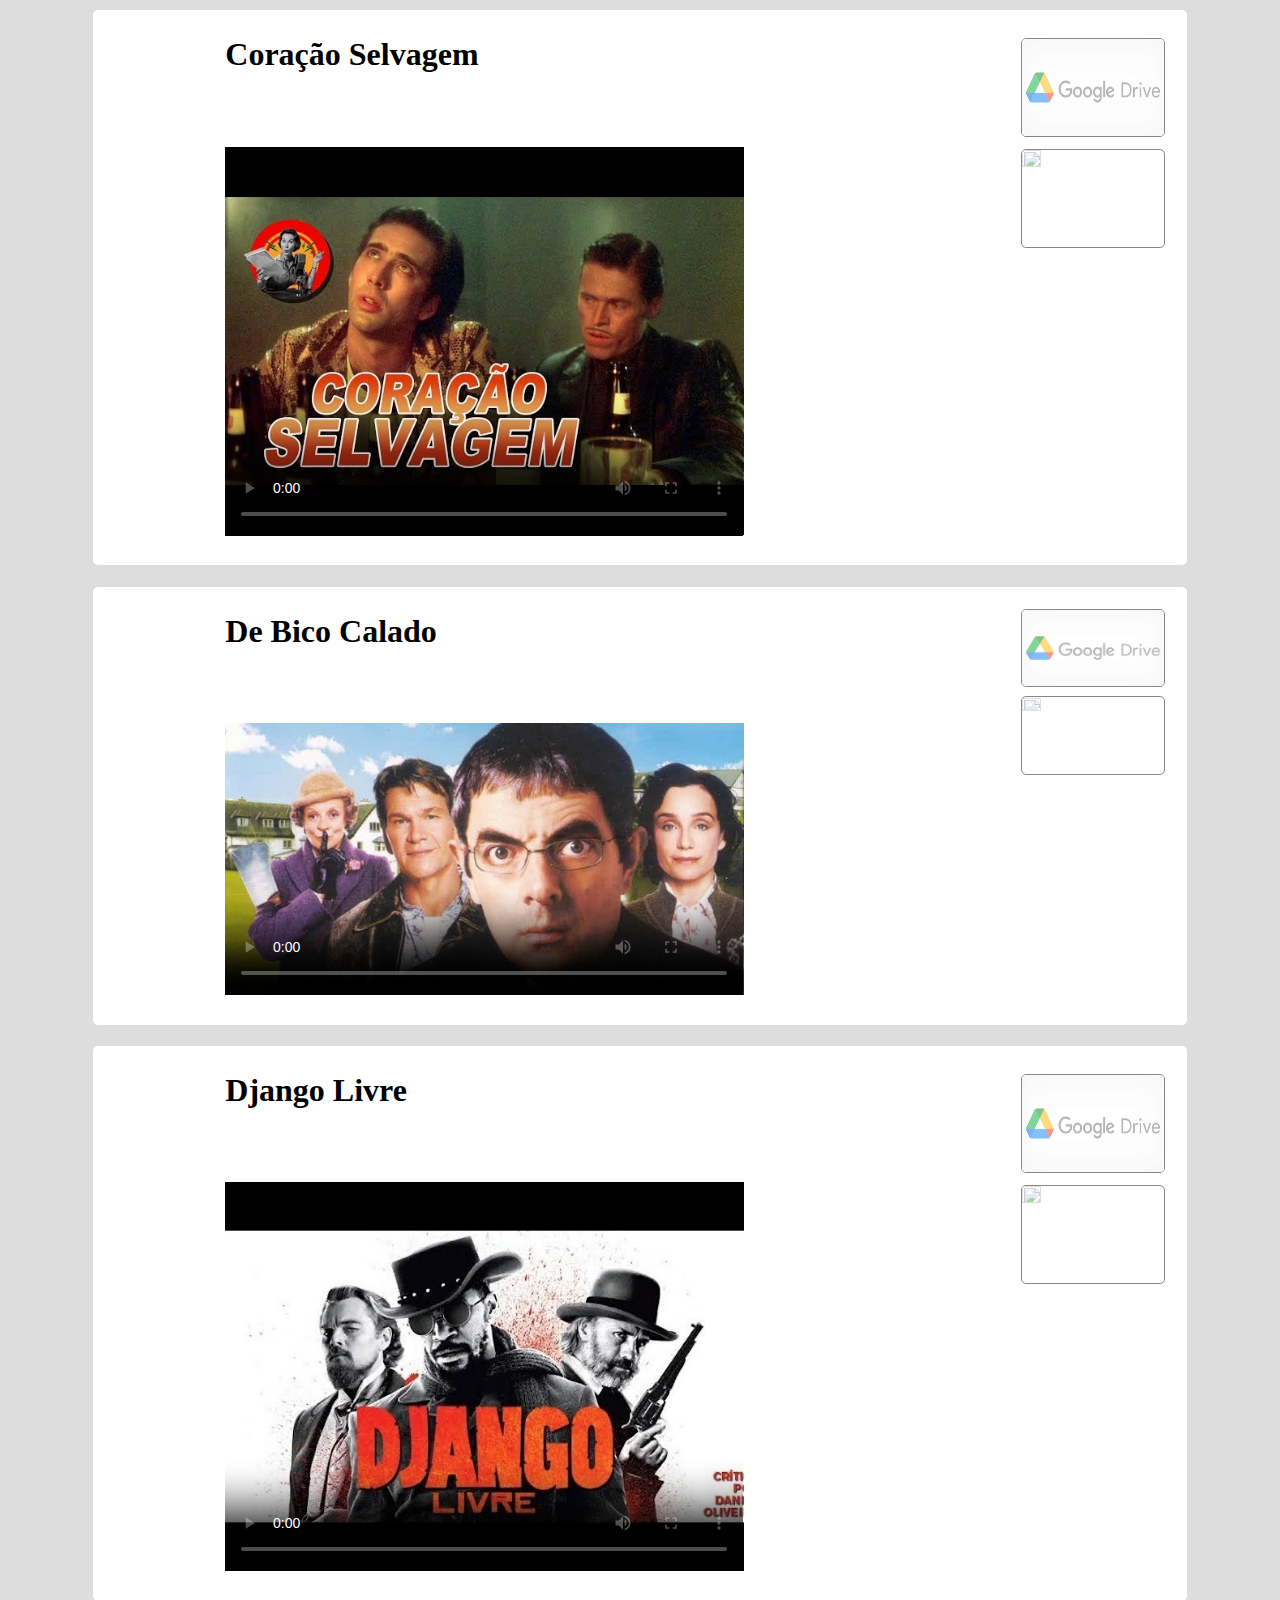
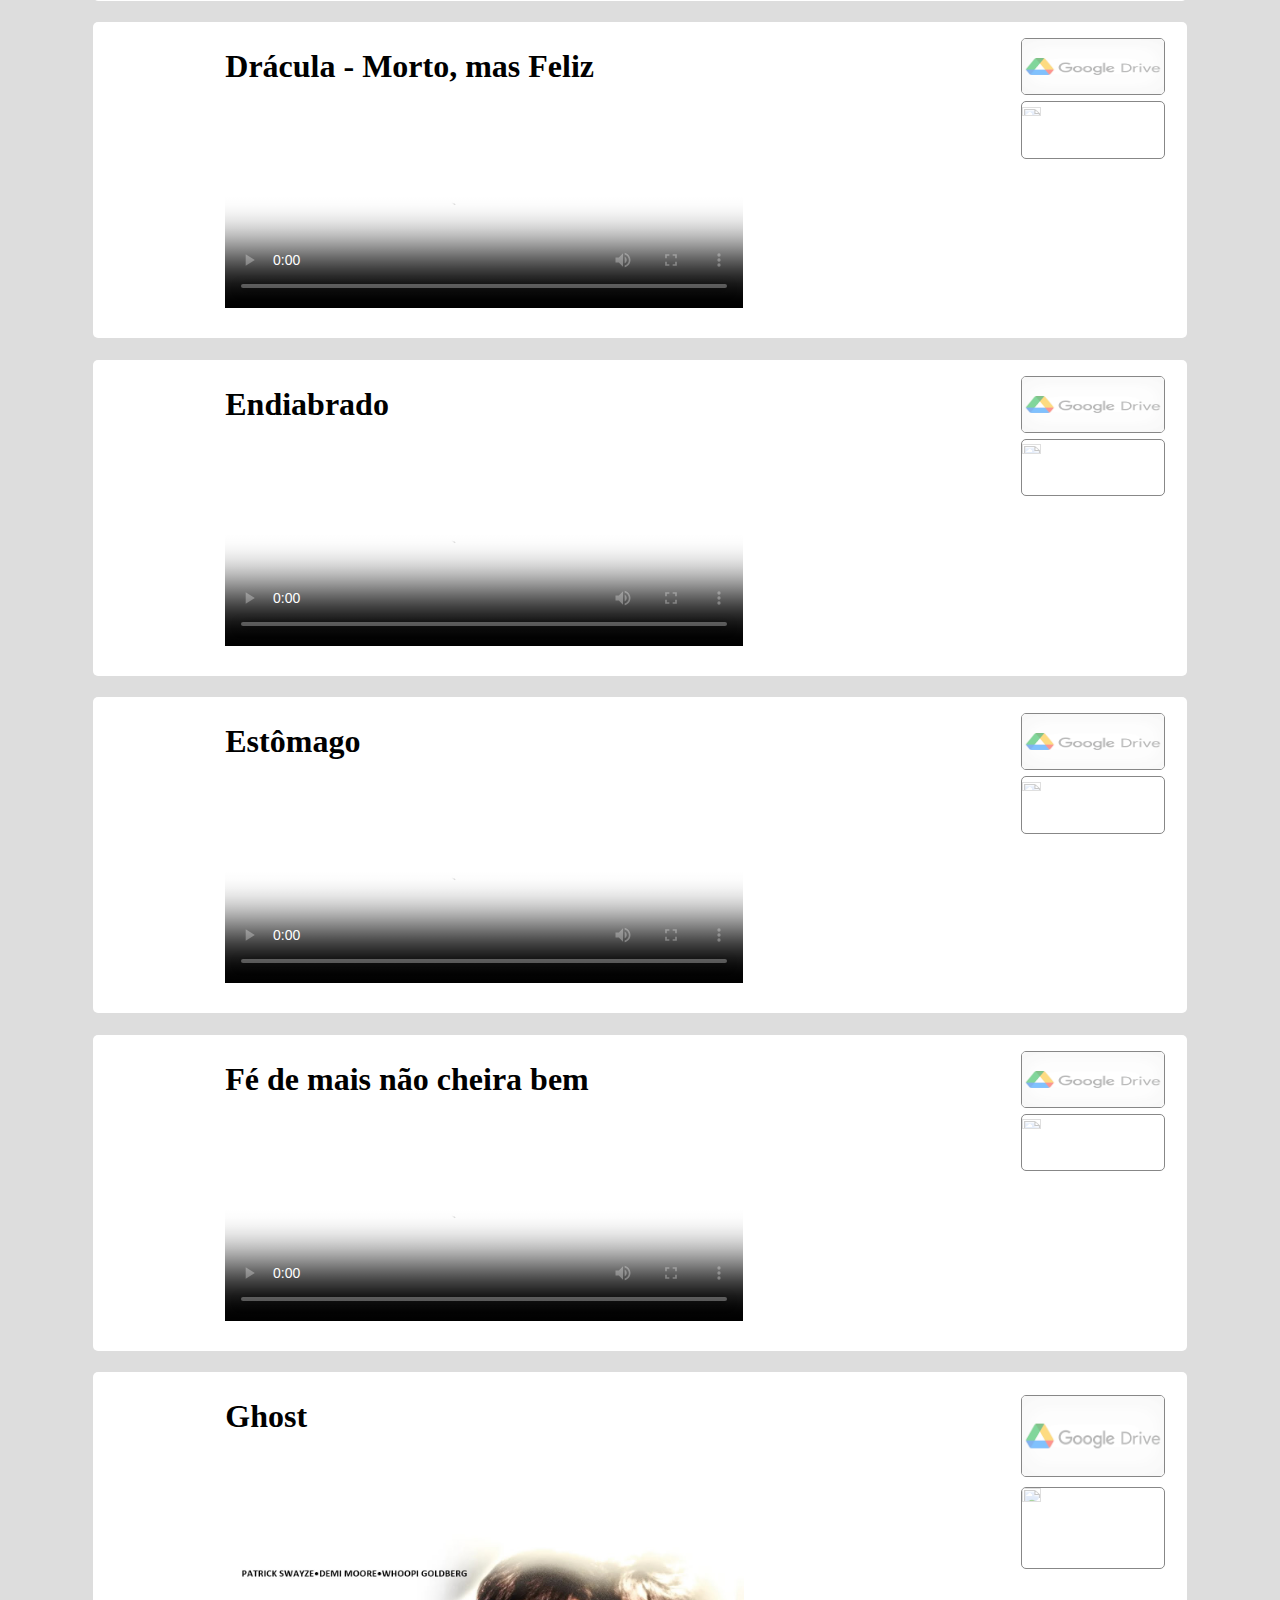
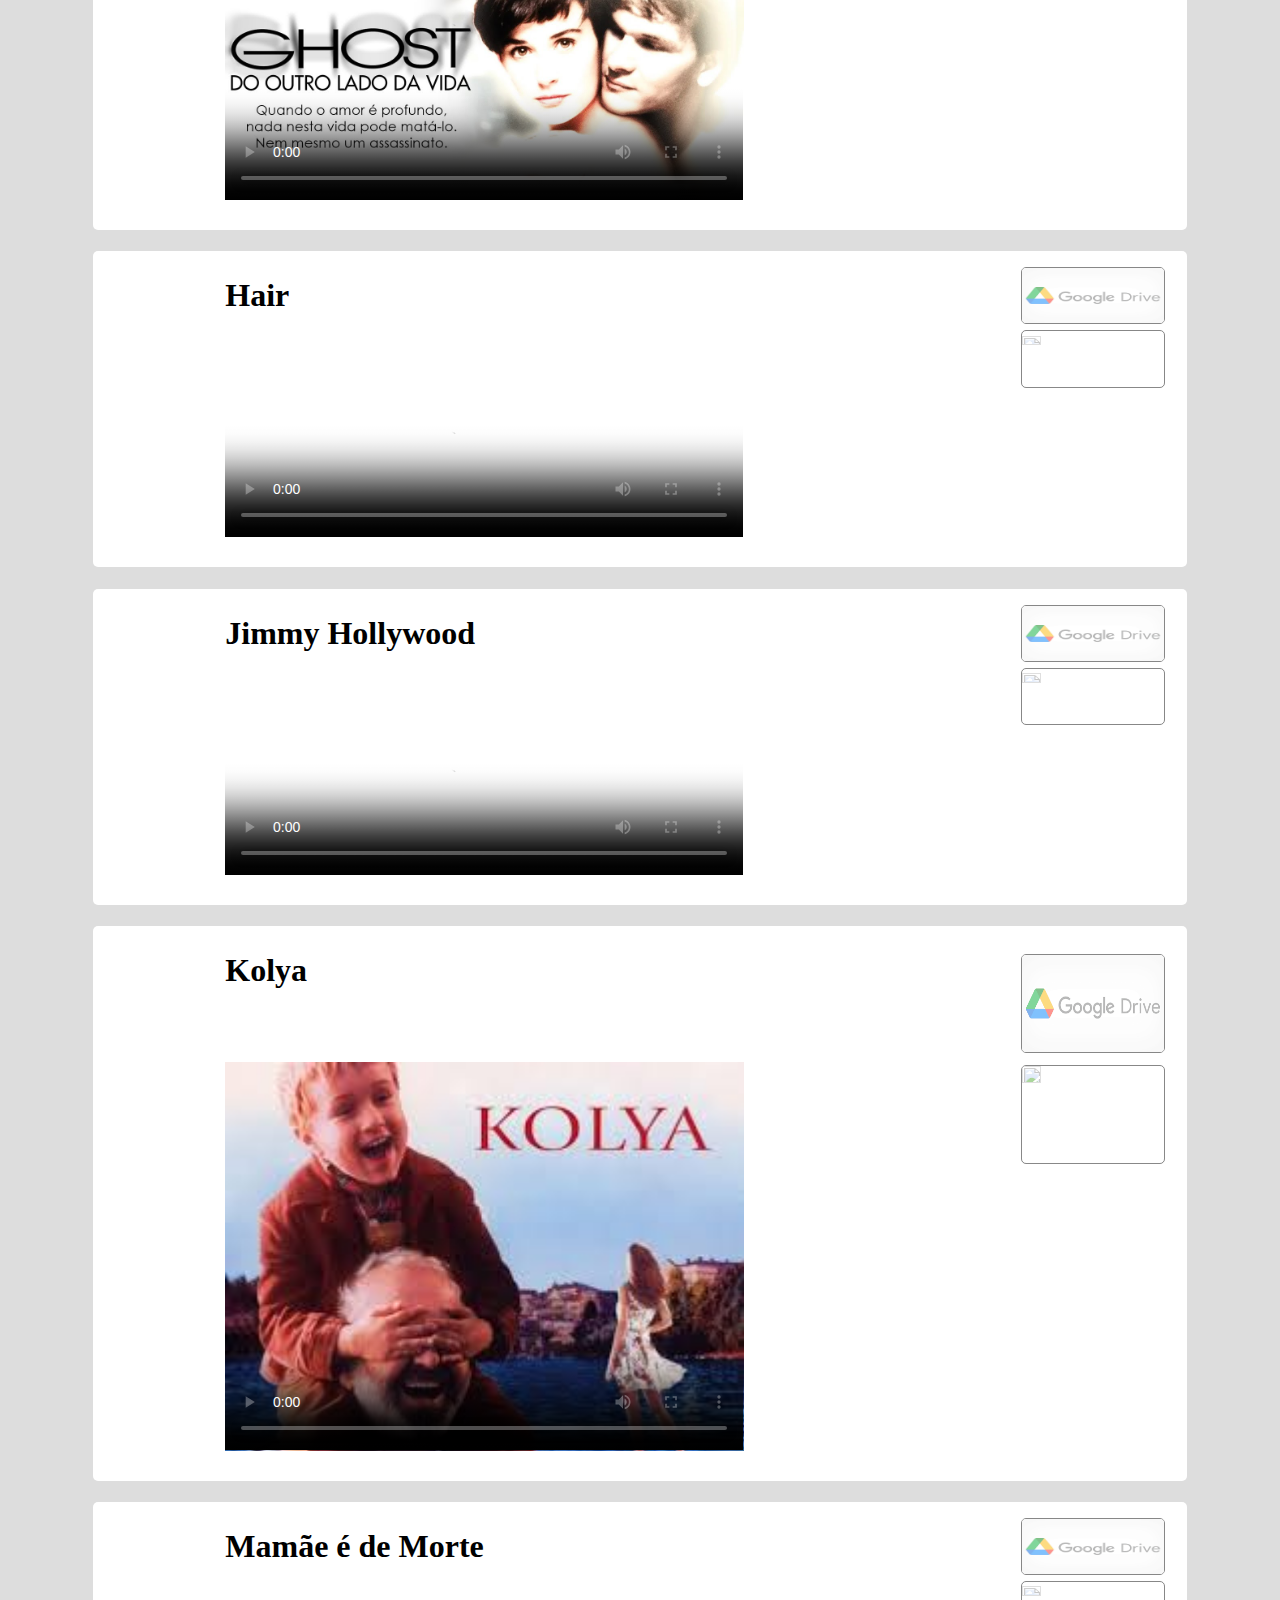
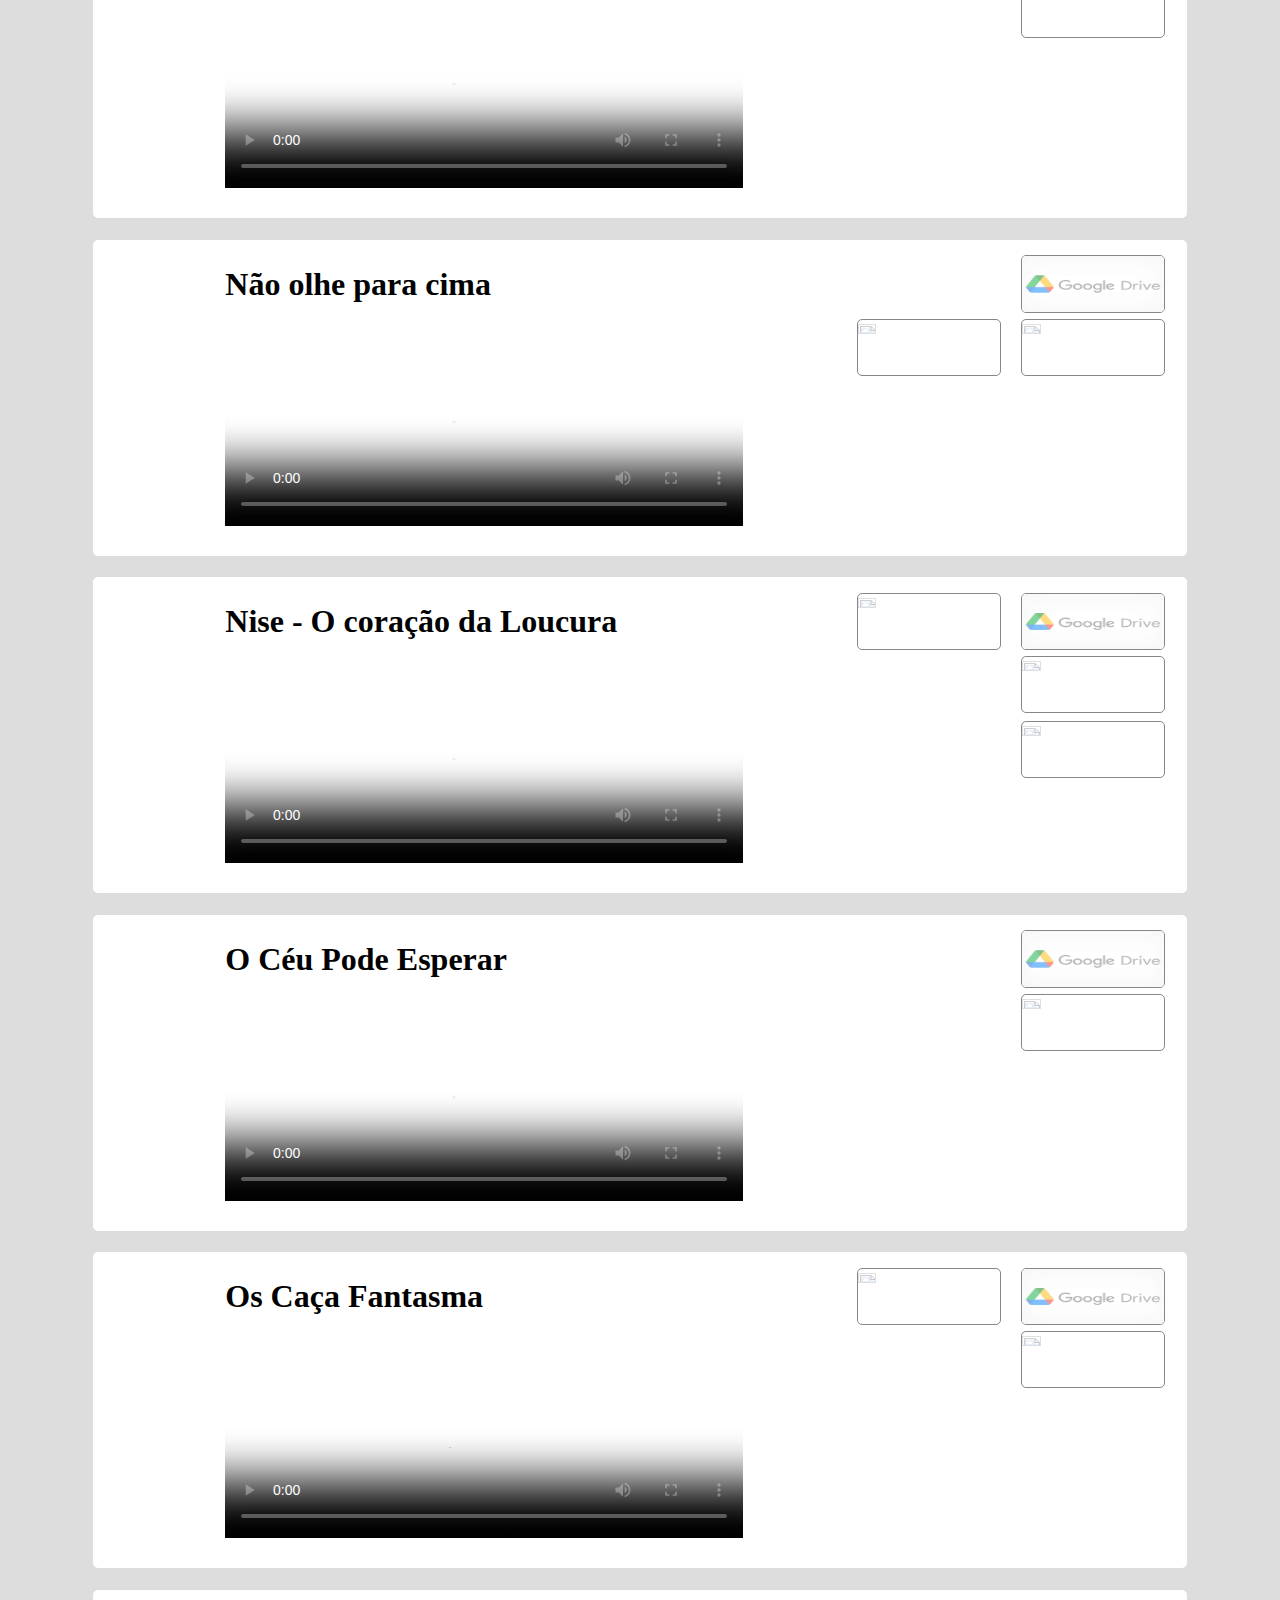
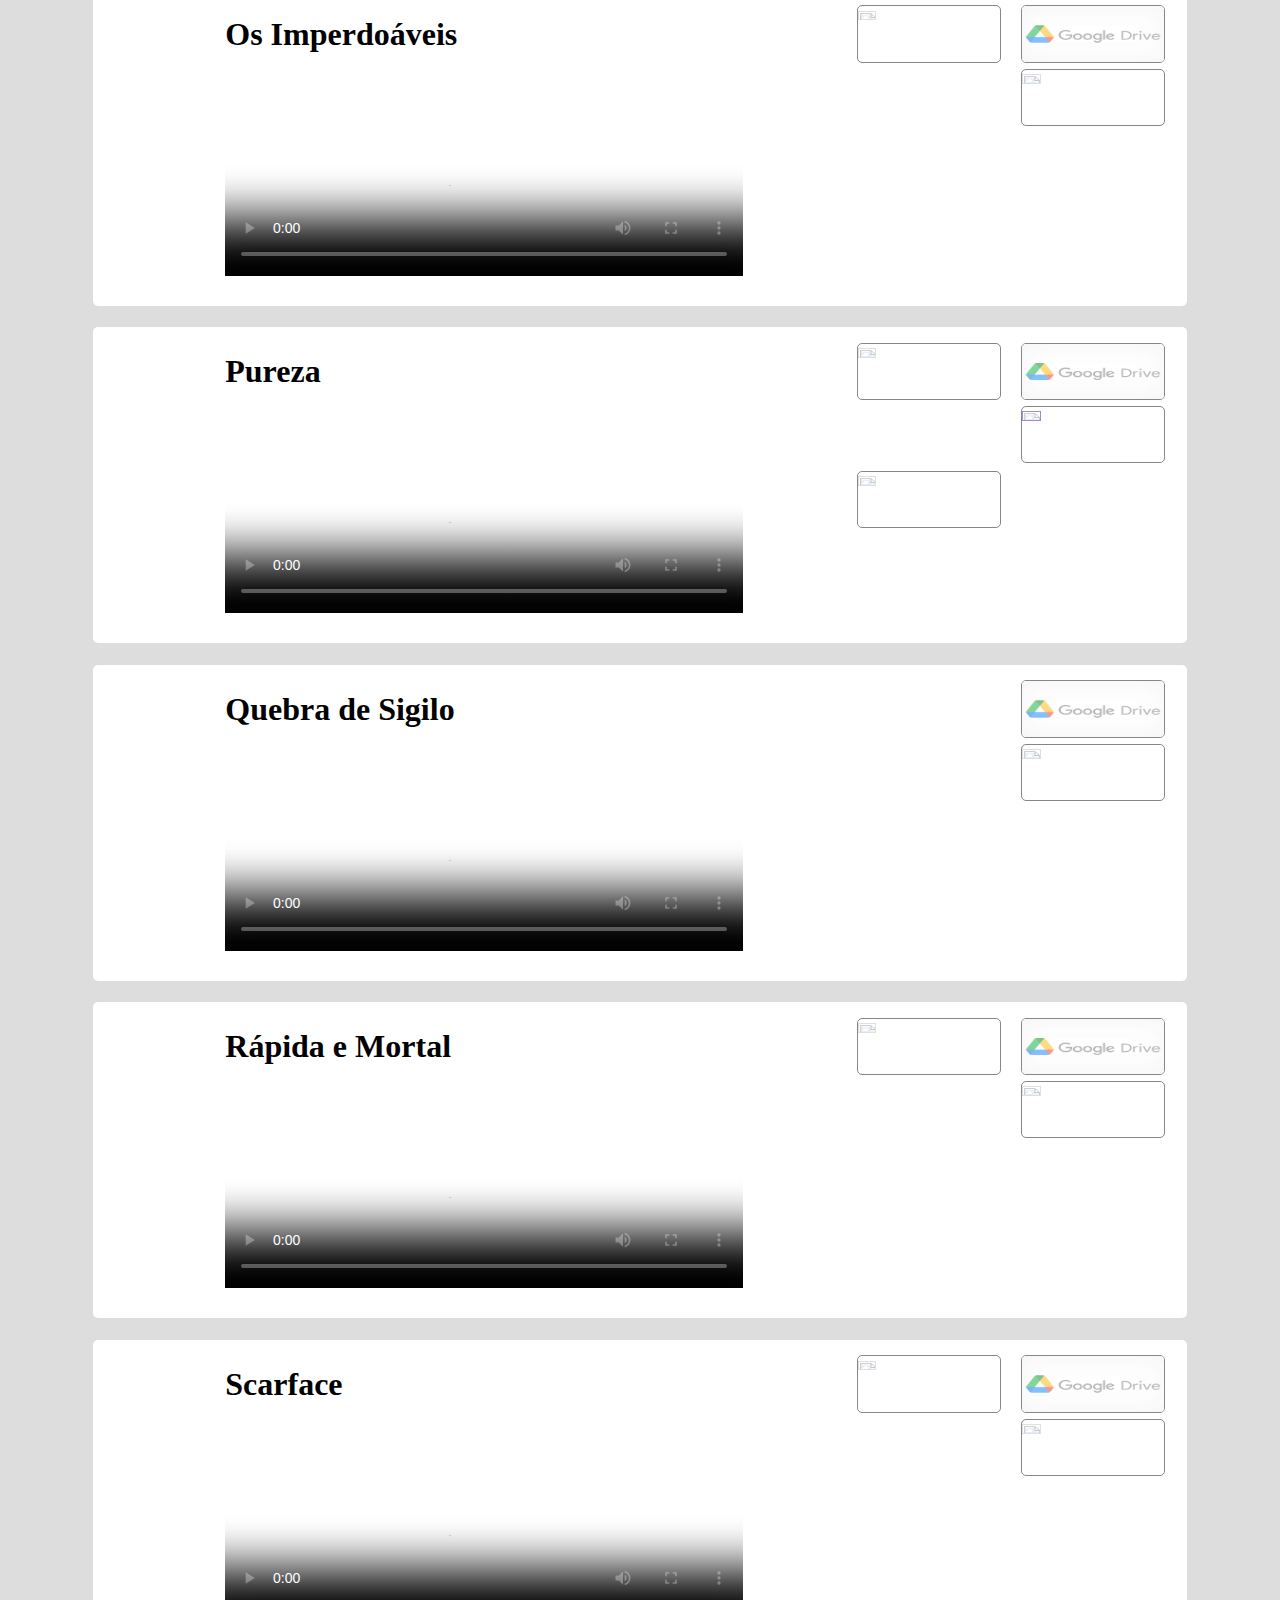
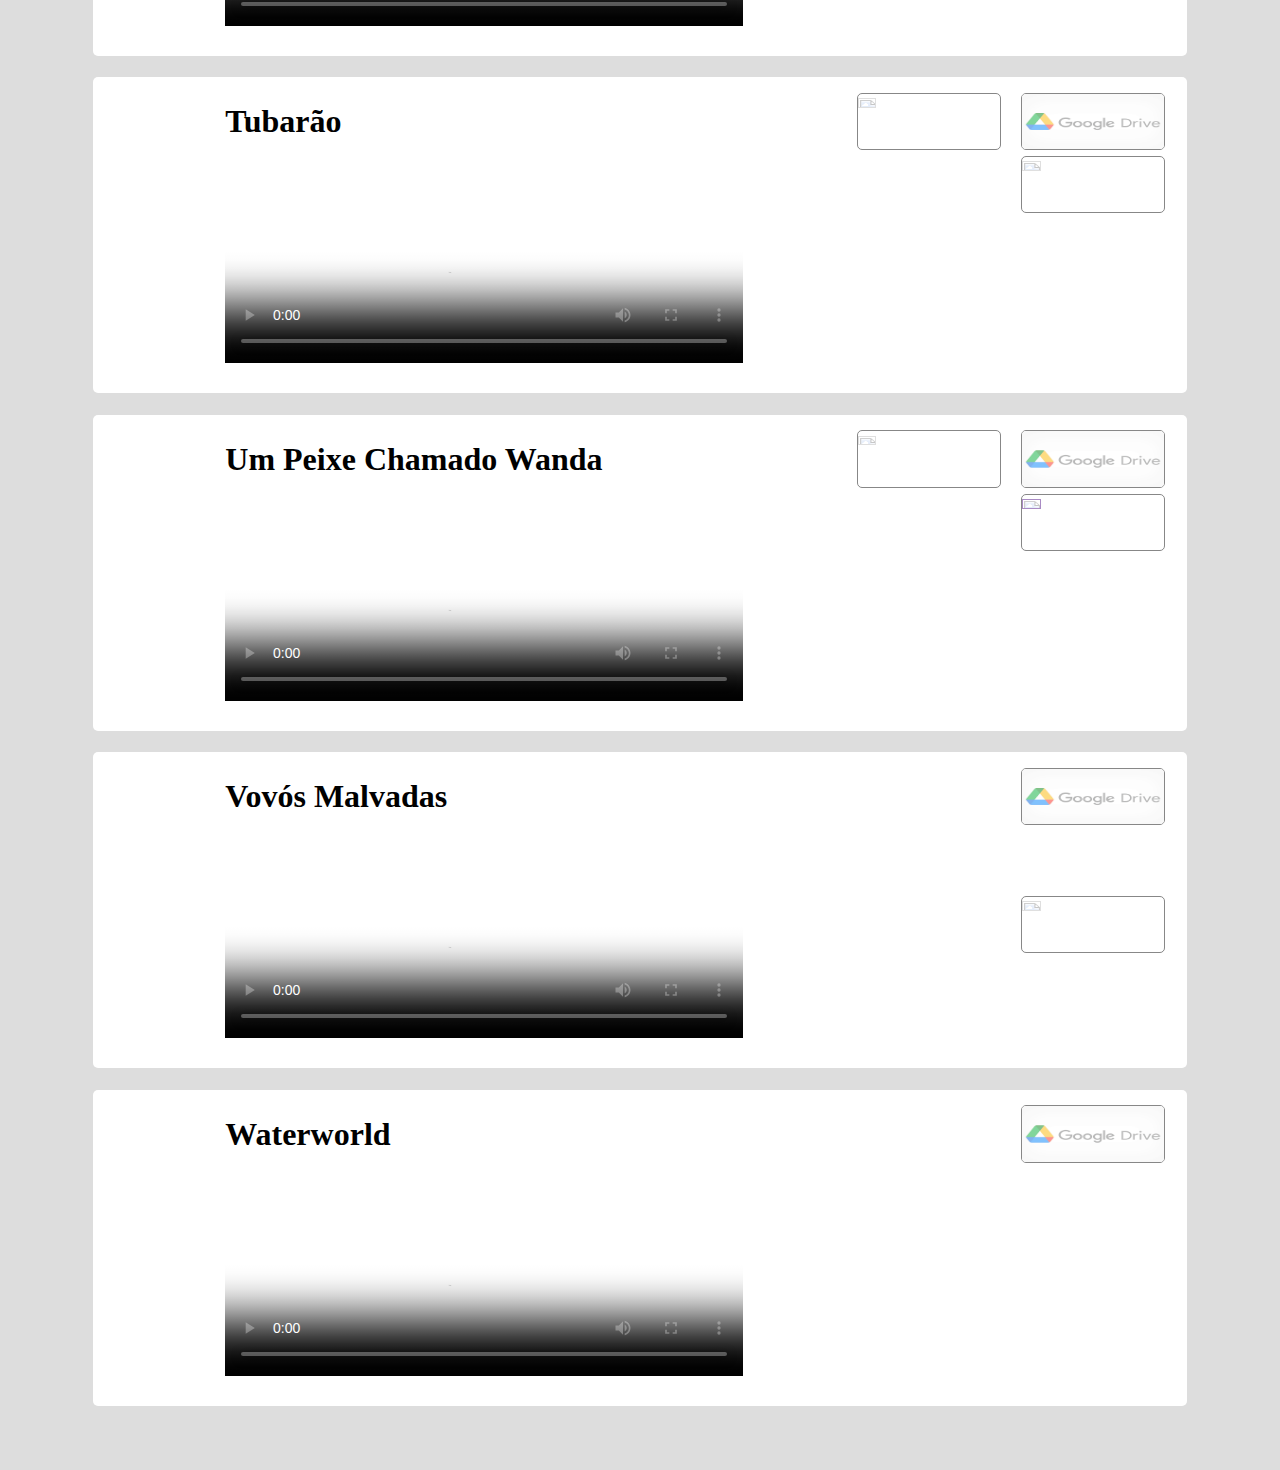
==== commit 4c88e733: "lista" ====
--- a/index.html
+++ b/index.html
@@ -129,10 +129,10 @@
             </video><!-- filme offline -->
             <a  
                 target="_blank"
-                href="#">
-                <img 
-                    class="googleDrive"
-                    title="#"
+                href="https://drive.google.com/file/d/1E4lOhPxN5uzi9rH7Ajk2ttbklI4UFfTq/view?usp=drive_link">
+                <img 
+                    class="googleDrive"
+                    title="humbertoelia03@gmail.com"
                     src="google drive.png" alt="">
             </a><!-- google drive -->    
             <a 
@@ -779,7 +779,7 @@
             </a><!-- primeVideo -->
             
             <a 
-                href="https://filmize.io/filme/online/um-peixe-chamado-wanda"
+                href="https://filmize.io/filme/online/pureza"
                 target="_blank">
                 <img 
                     class="filmizeTv"
--- a/estilo.css
+++ b/estilo.css
@@ -11,6 +11,9 @@
     margin: 2.5%;
     padding: 2.5%;
     background-color: var(--corBody);
+}
+header{
+    width: 100%;
 }
 div{
     background-color: #ffffff;
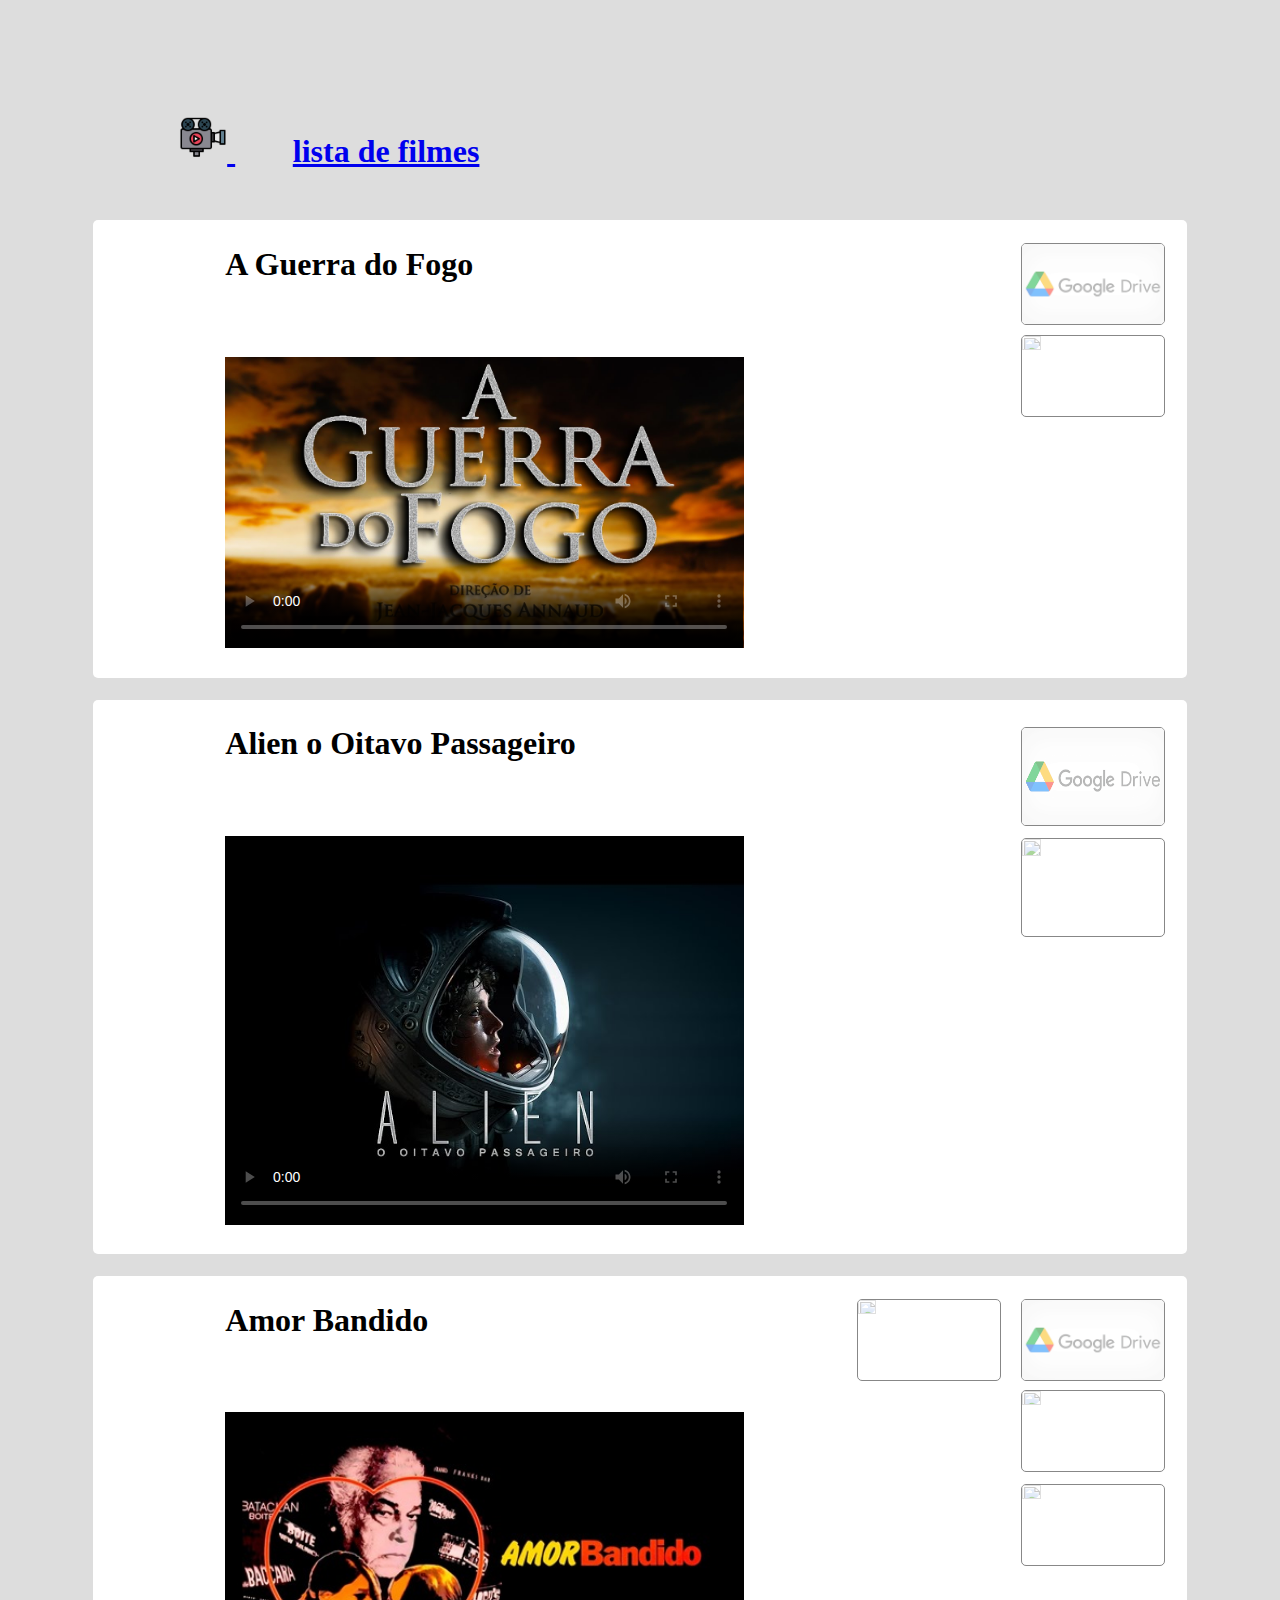
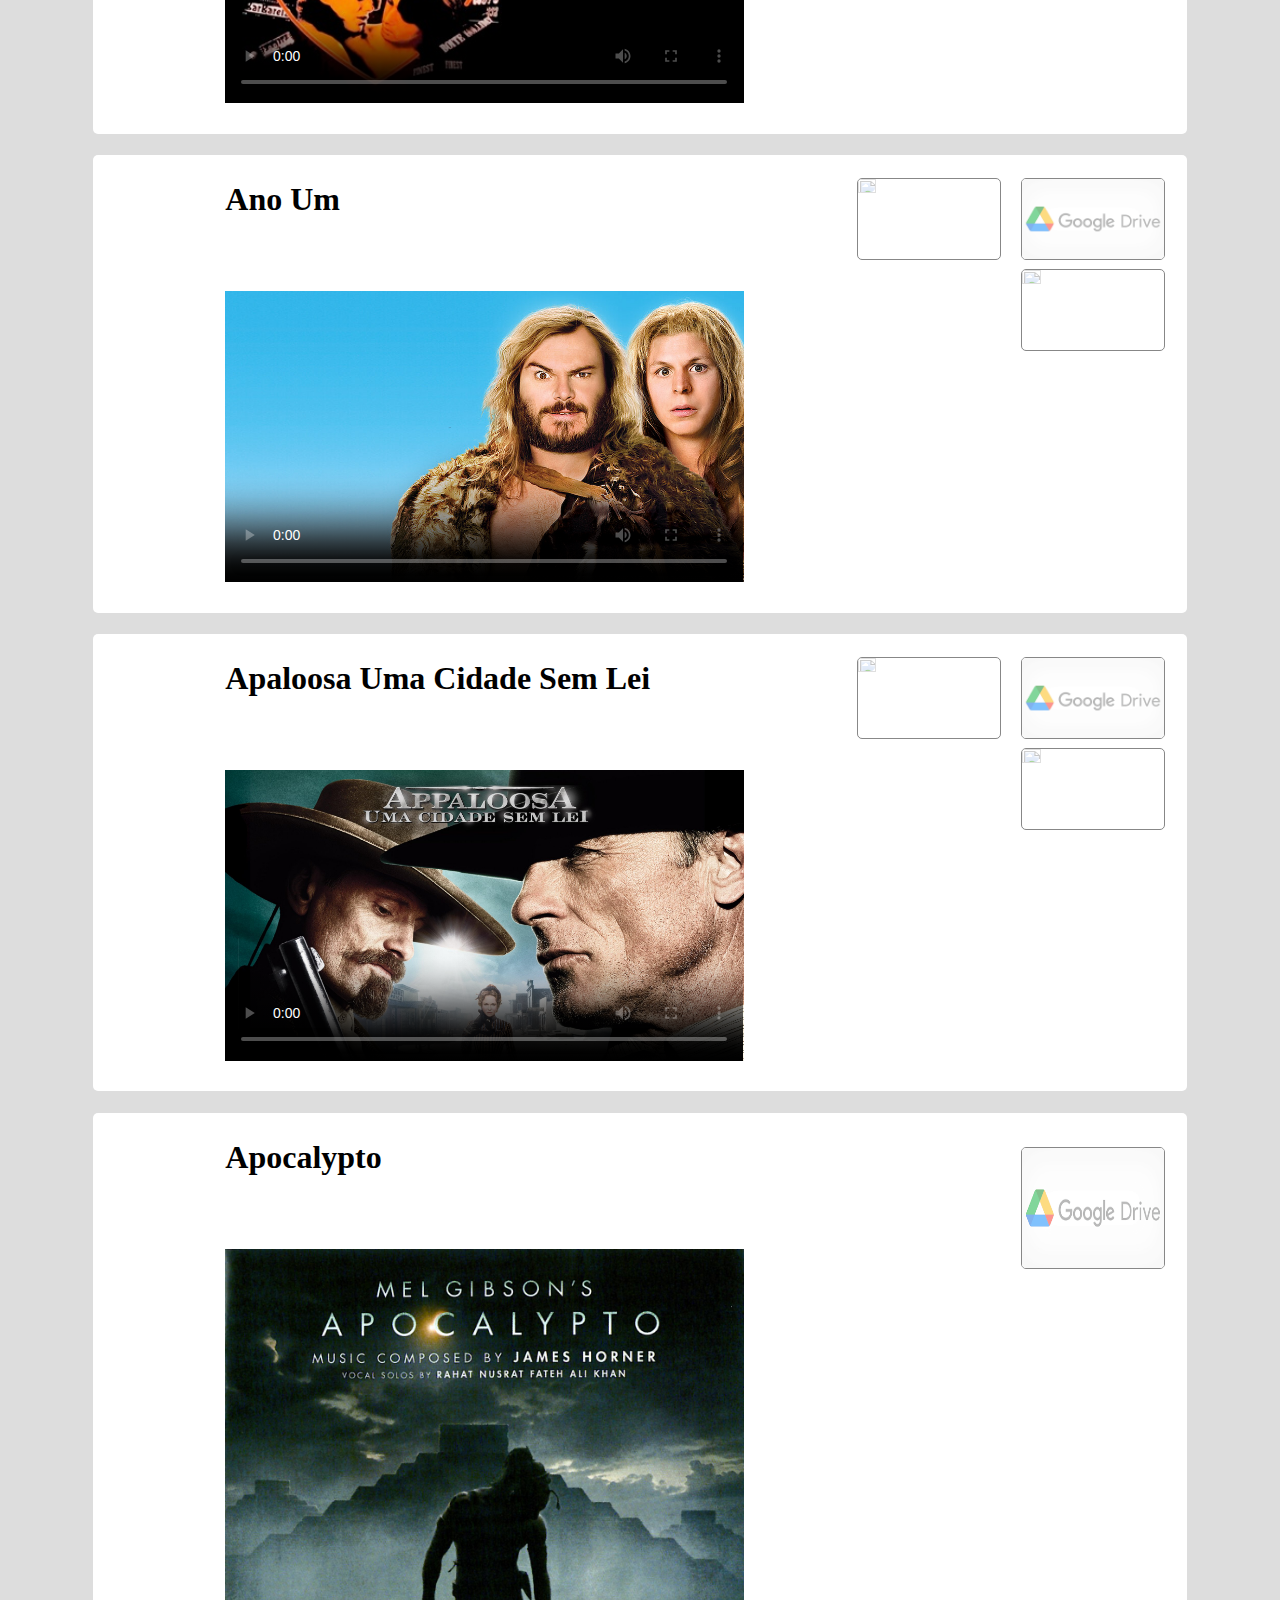
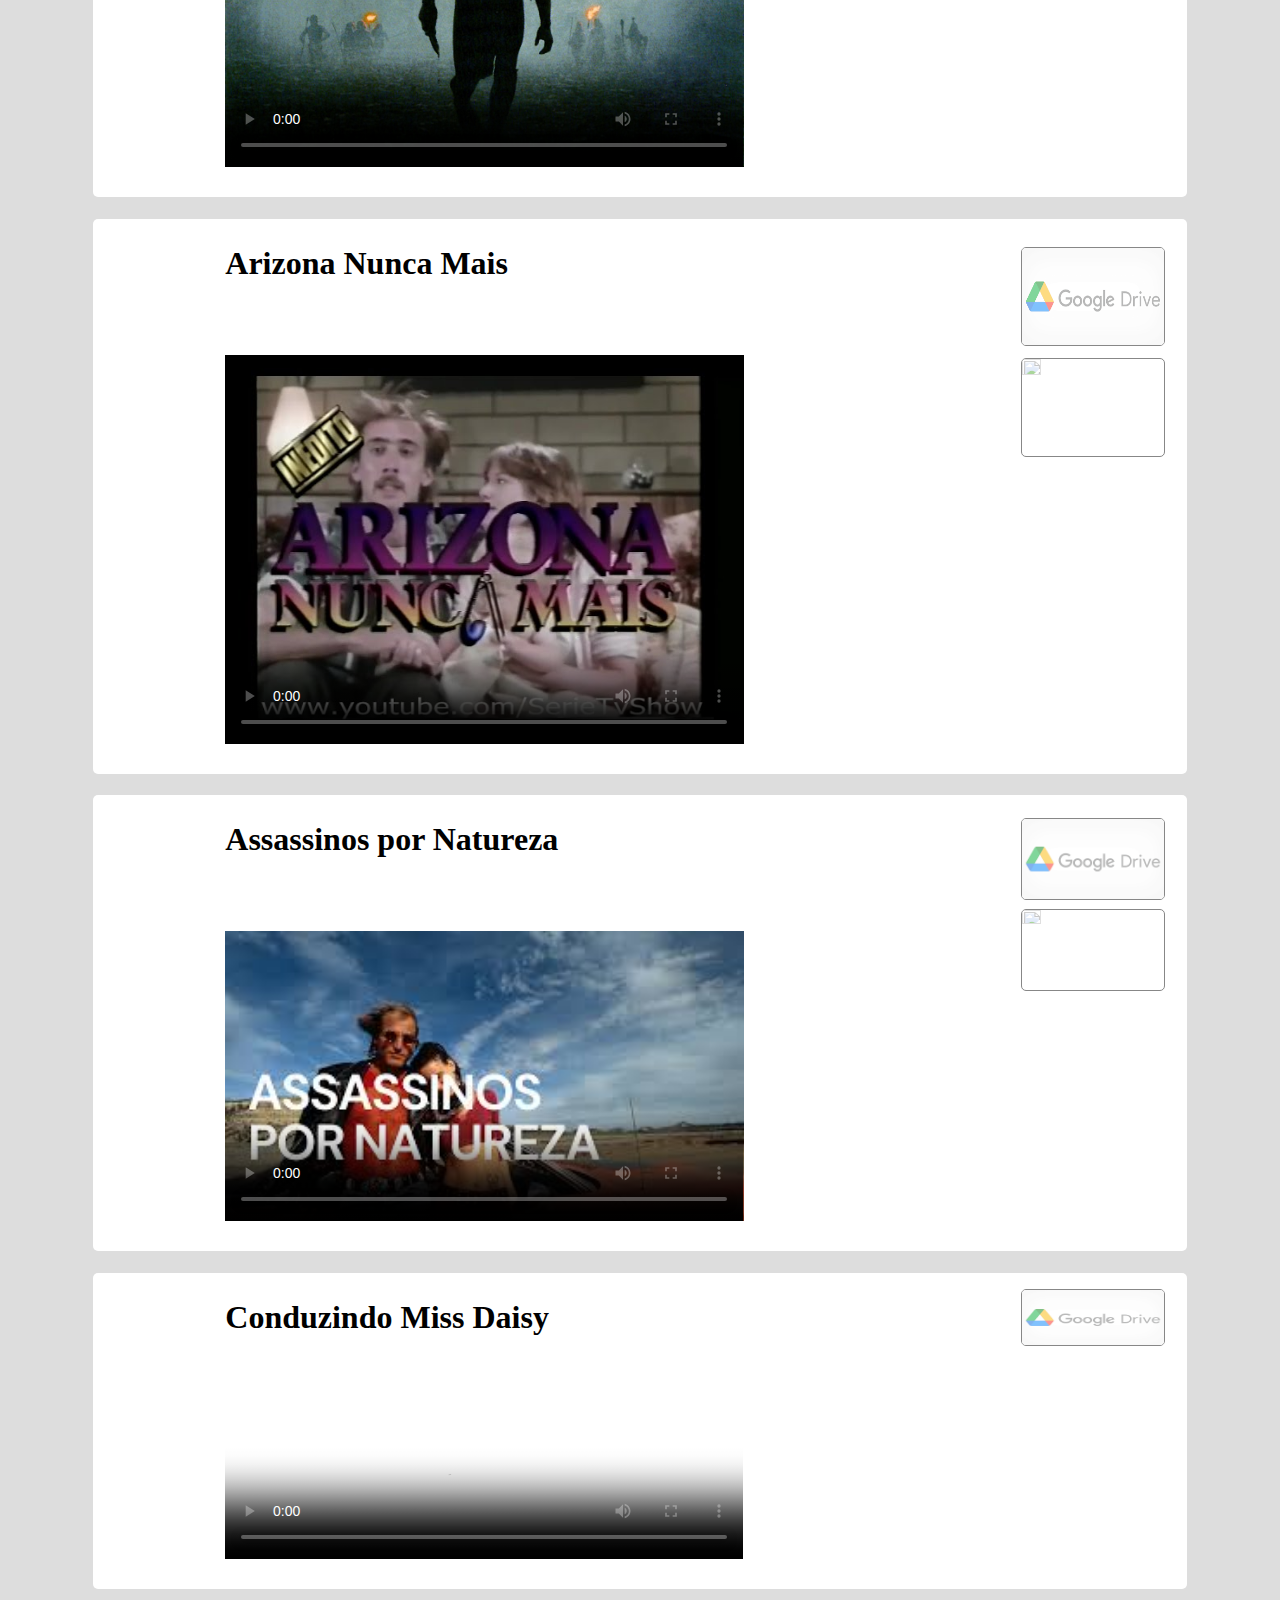
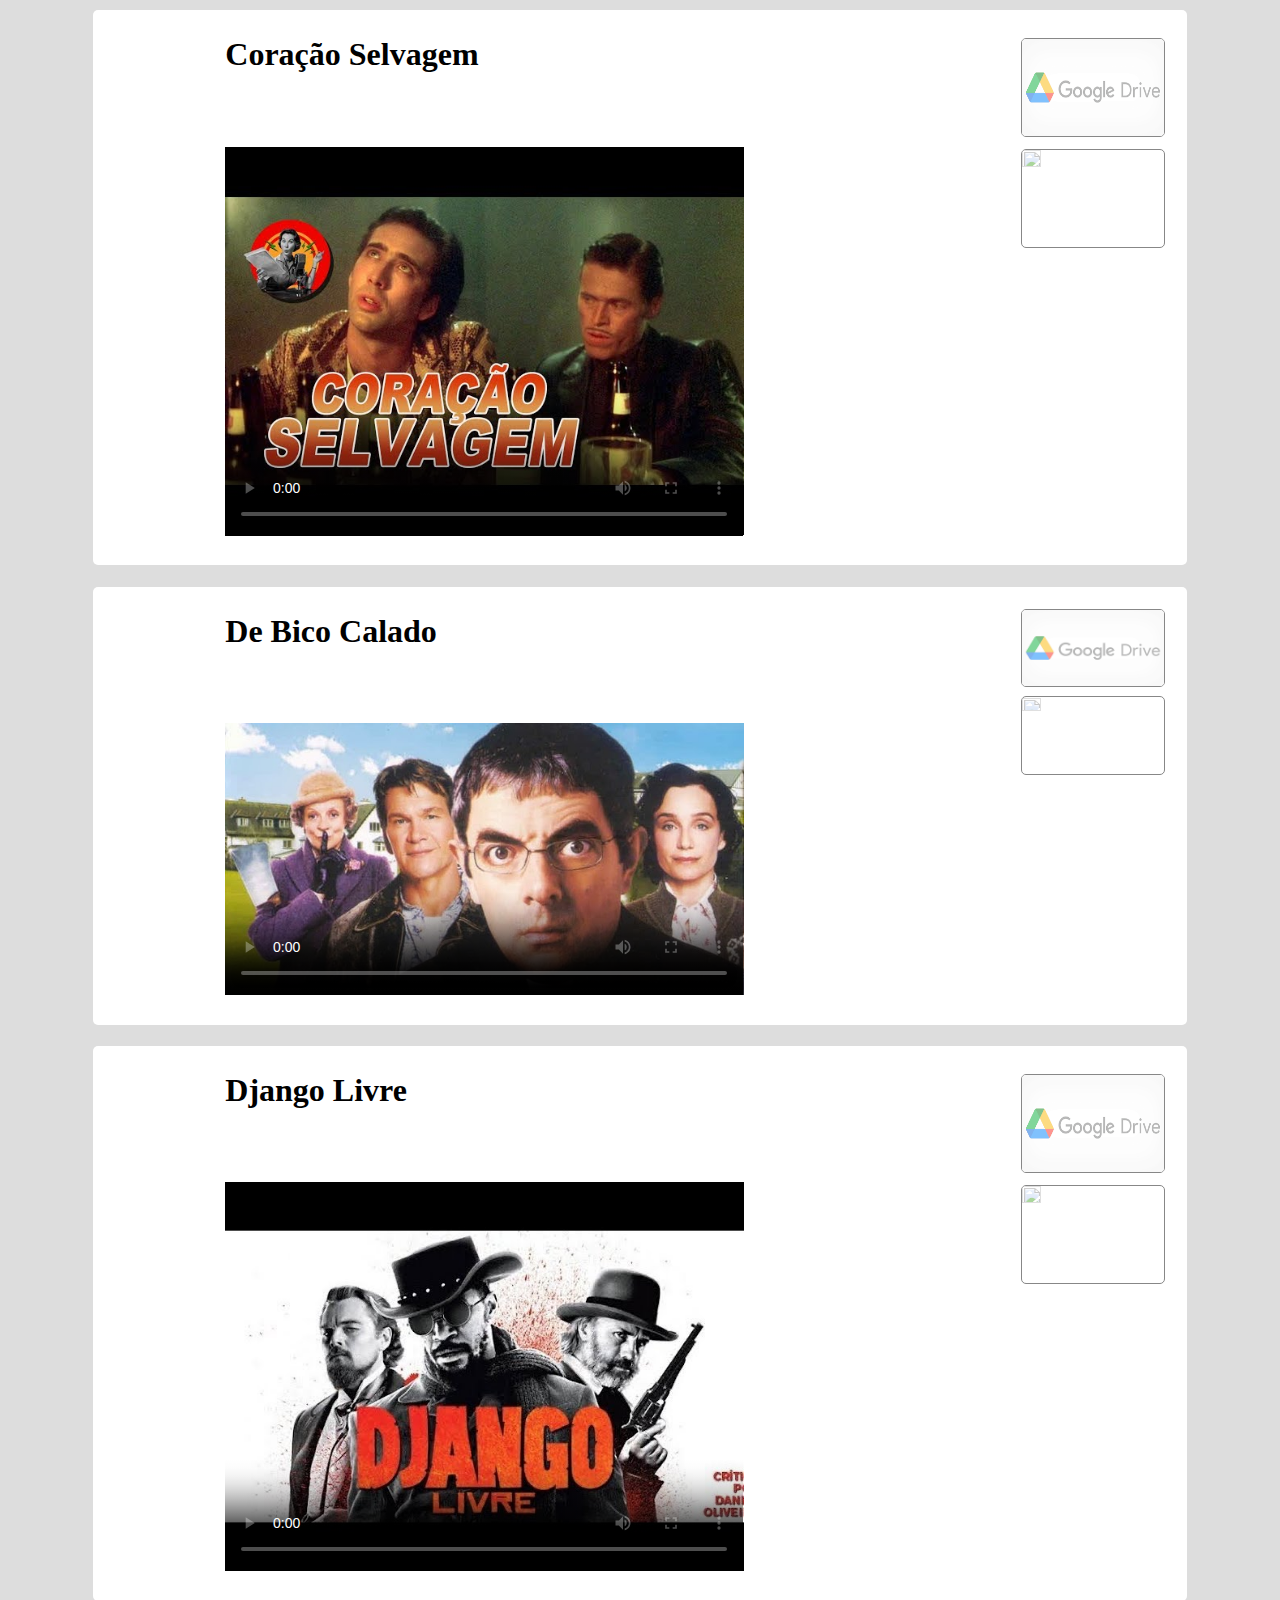
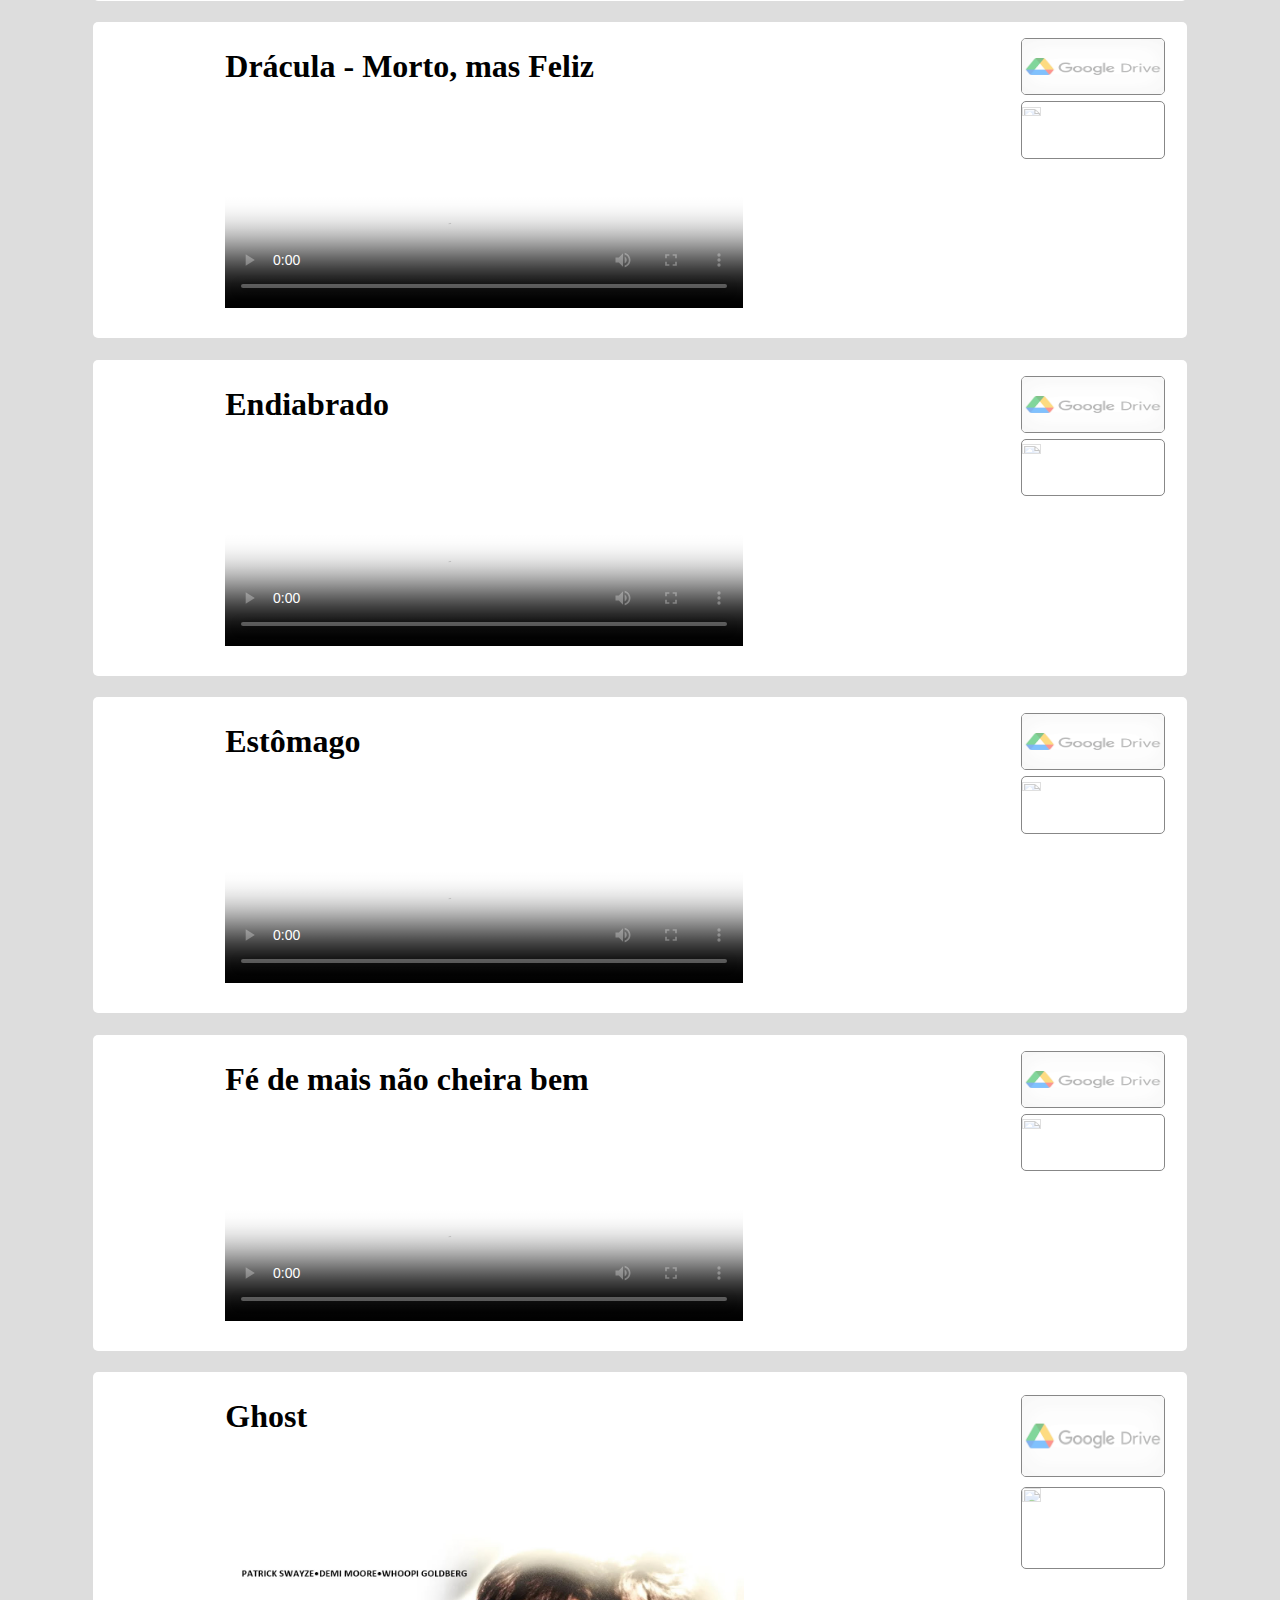
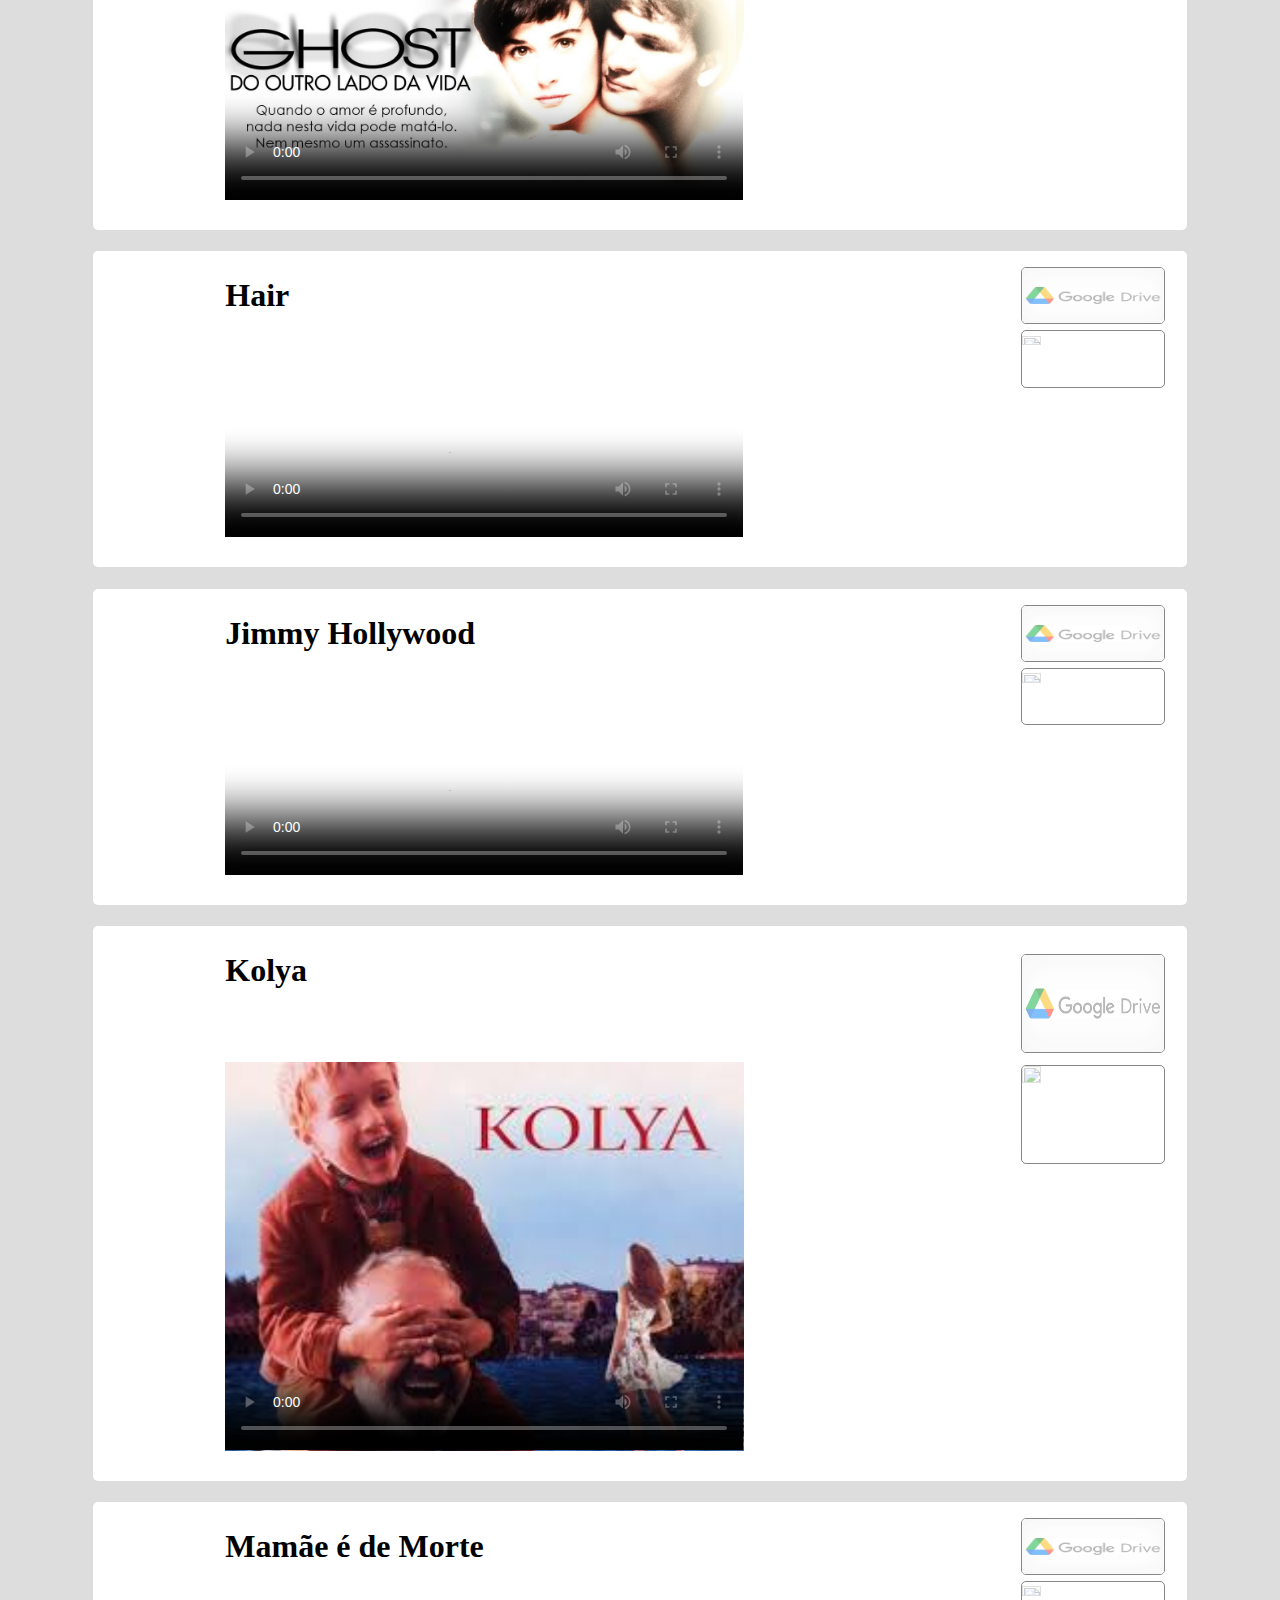
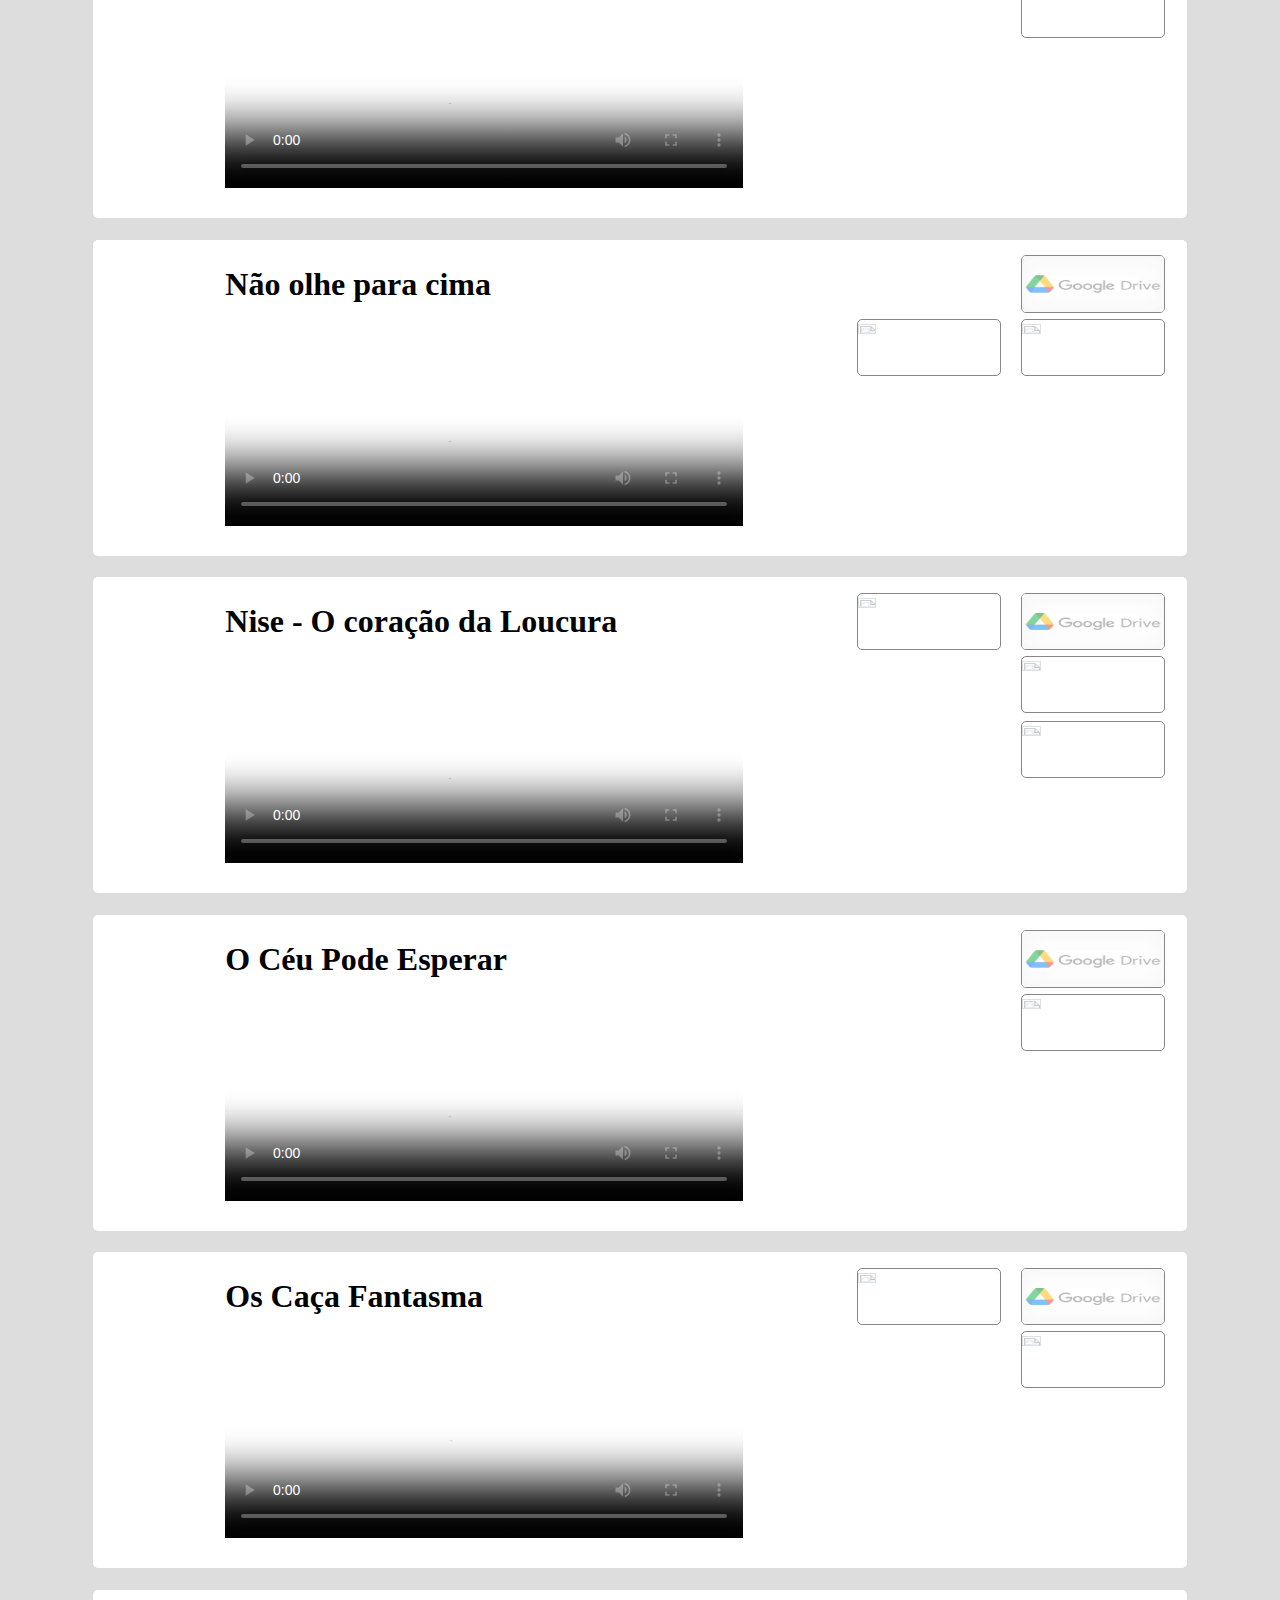
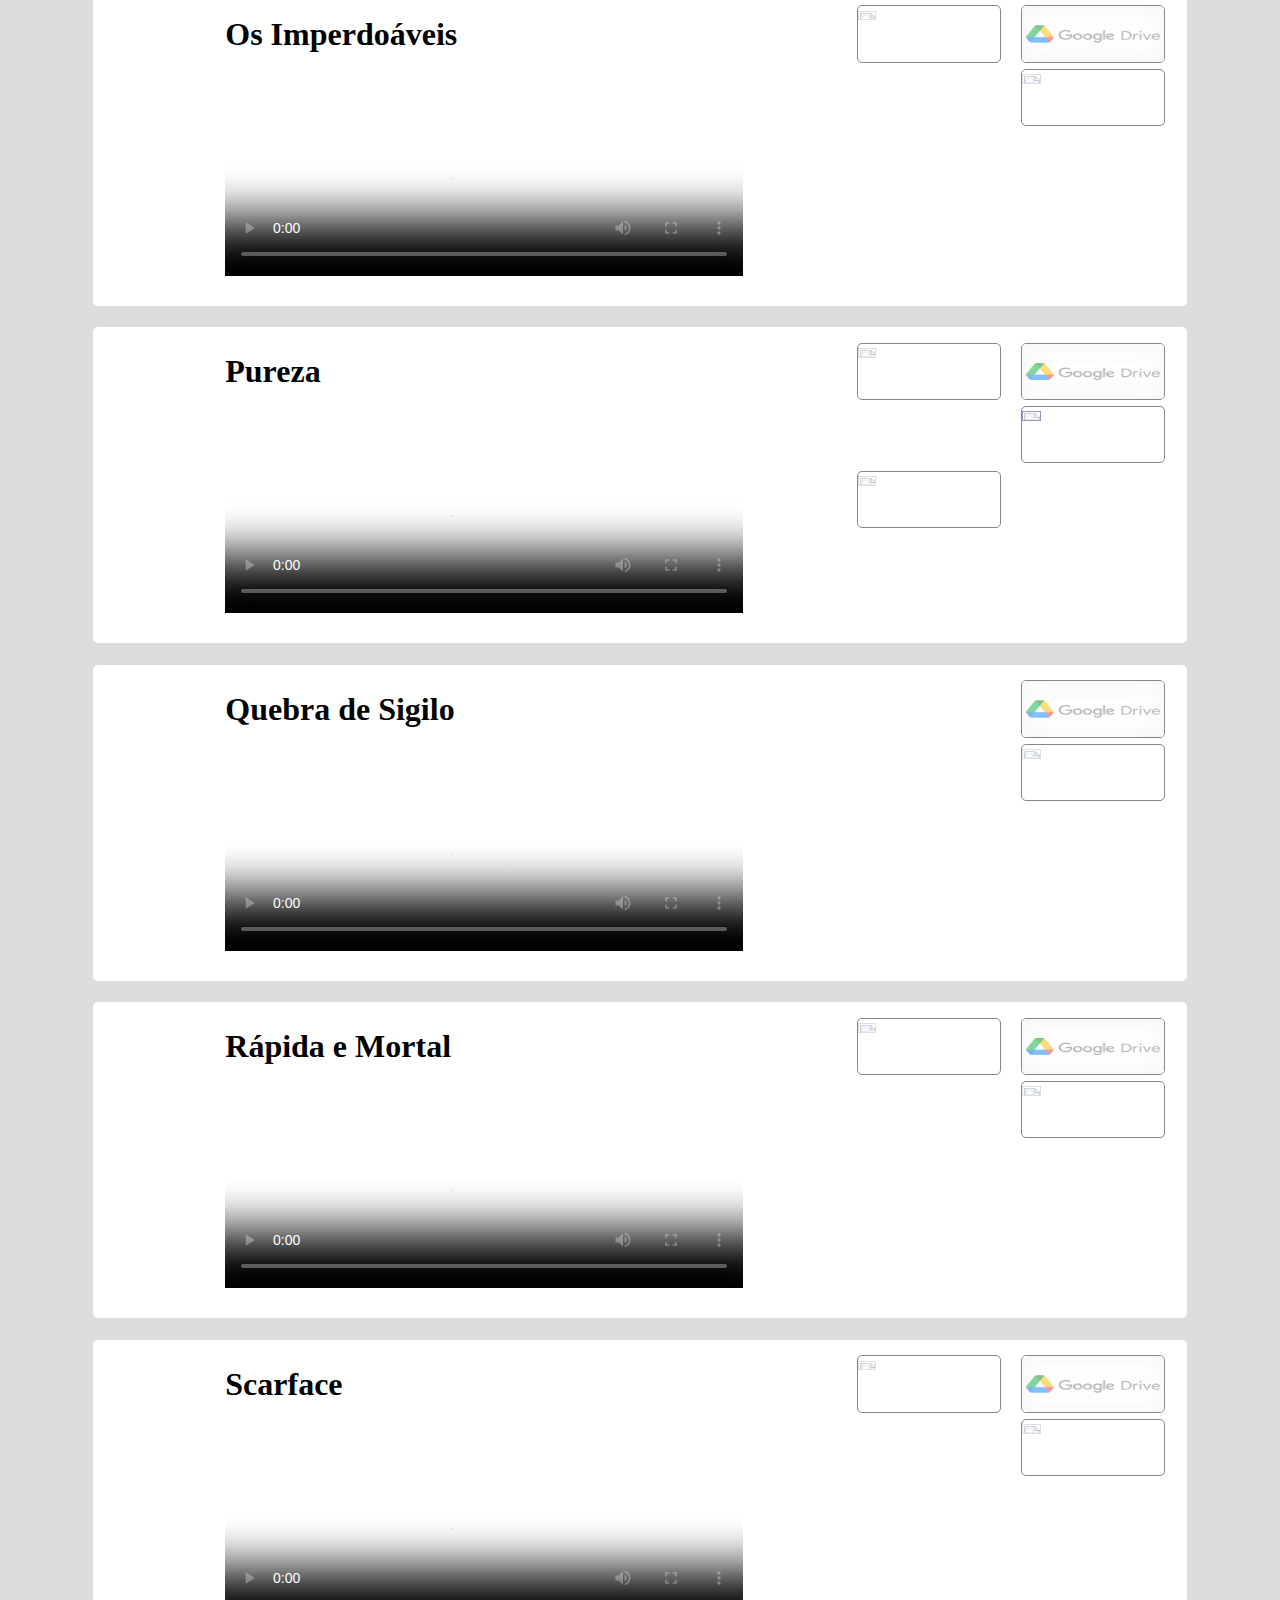
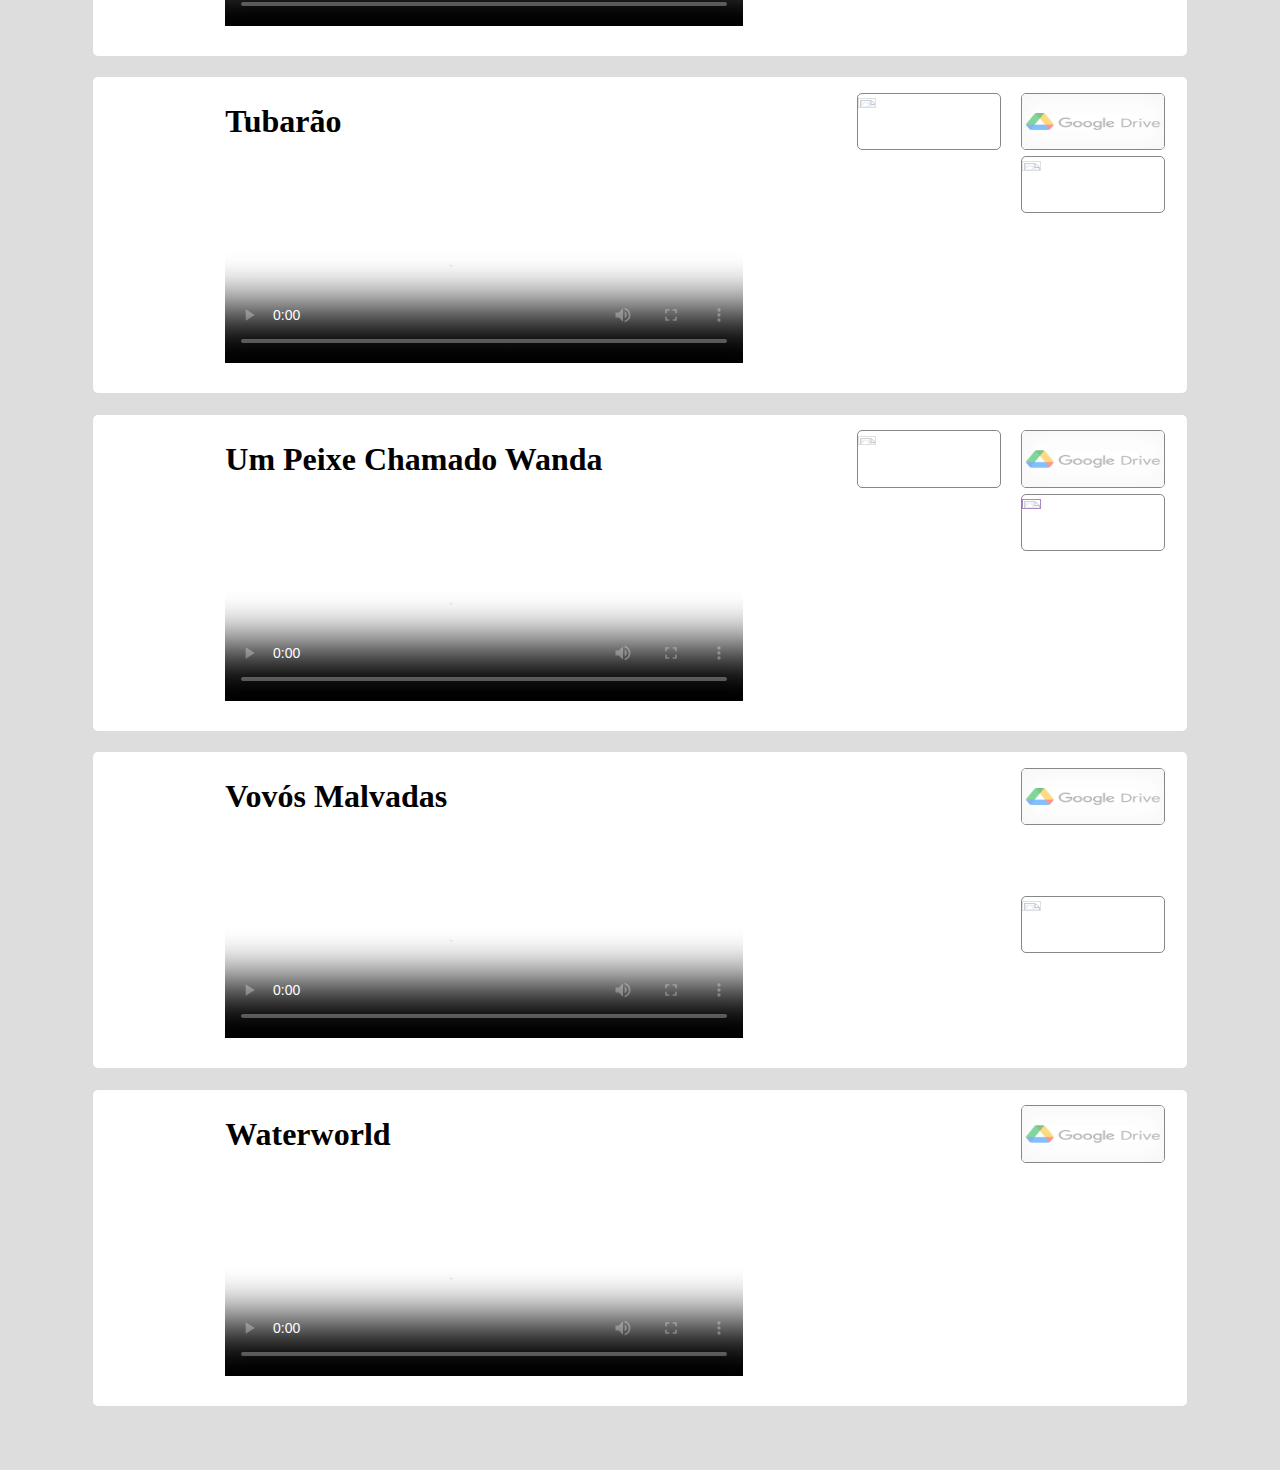
==== commit 077ddb6c: "filmes" ====
--- a/index.html
+++ b/index.html
@@ -241,7 +241,7 @@
             </video><!-- filme offline -->
             <a  
             target="_blank"
-            href="https://drive.google.com/file/d/1pGhFSlGtgY0toQxS6pSZAf1hA8XcUm8b/view?usp=drive_link">
+            href="https://drive.google.com/file/d/1CedIsG6beetO1_ZBNGwnQgJ-RpBba4we/view?usp=drive_link">
             <img 
                 class="googleDrive"
                 title="humbertoelia001@gmail.com"
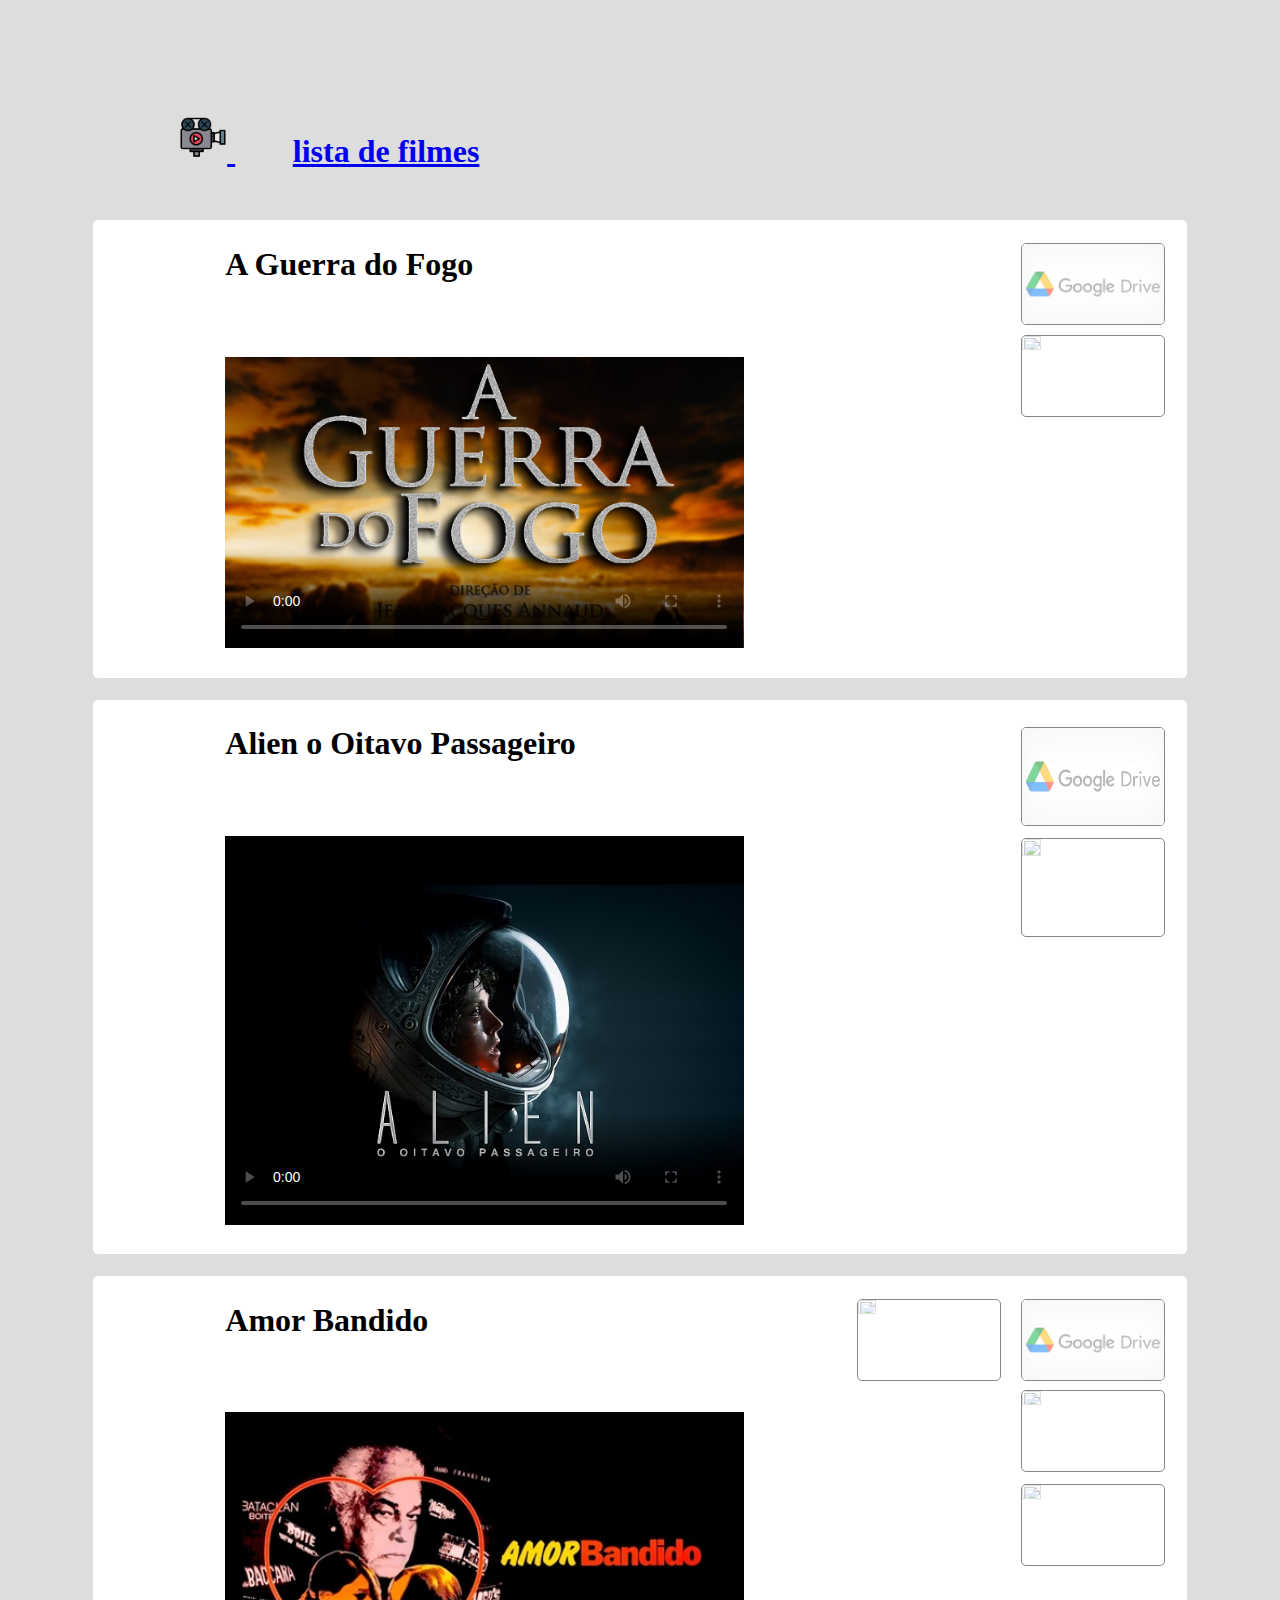
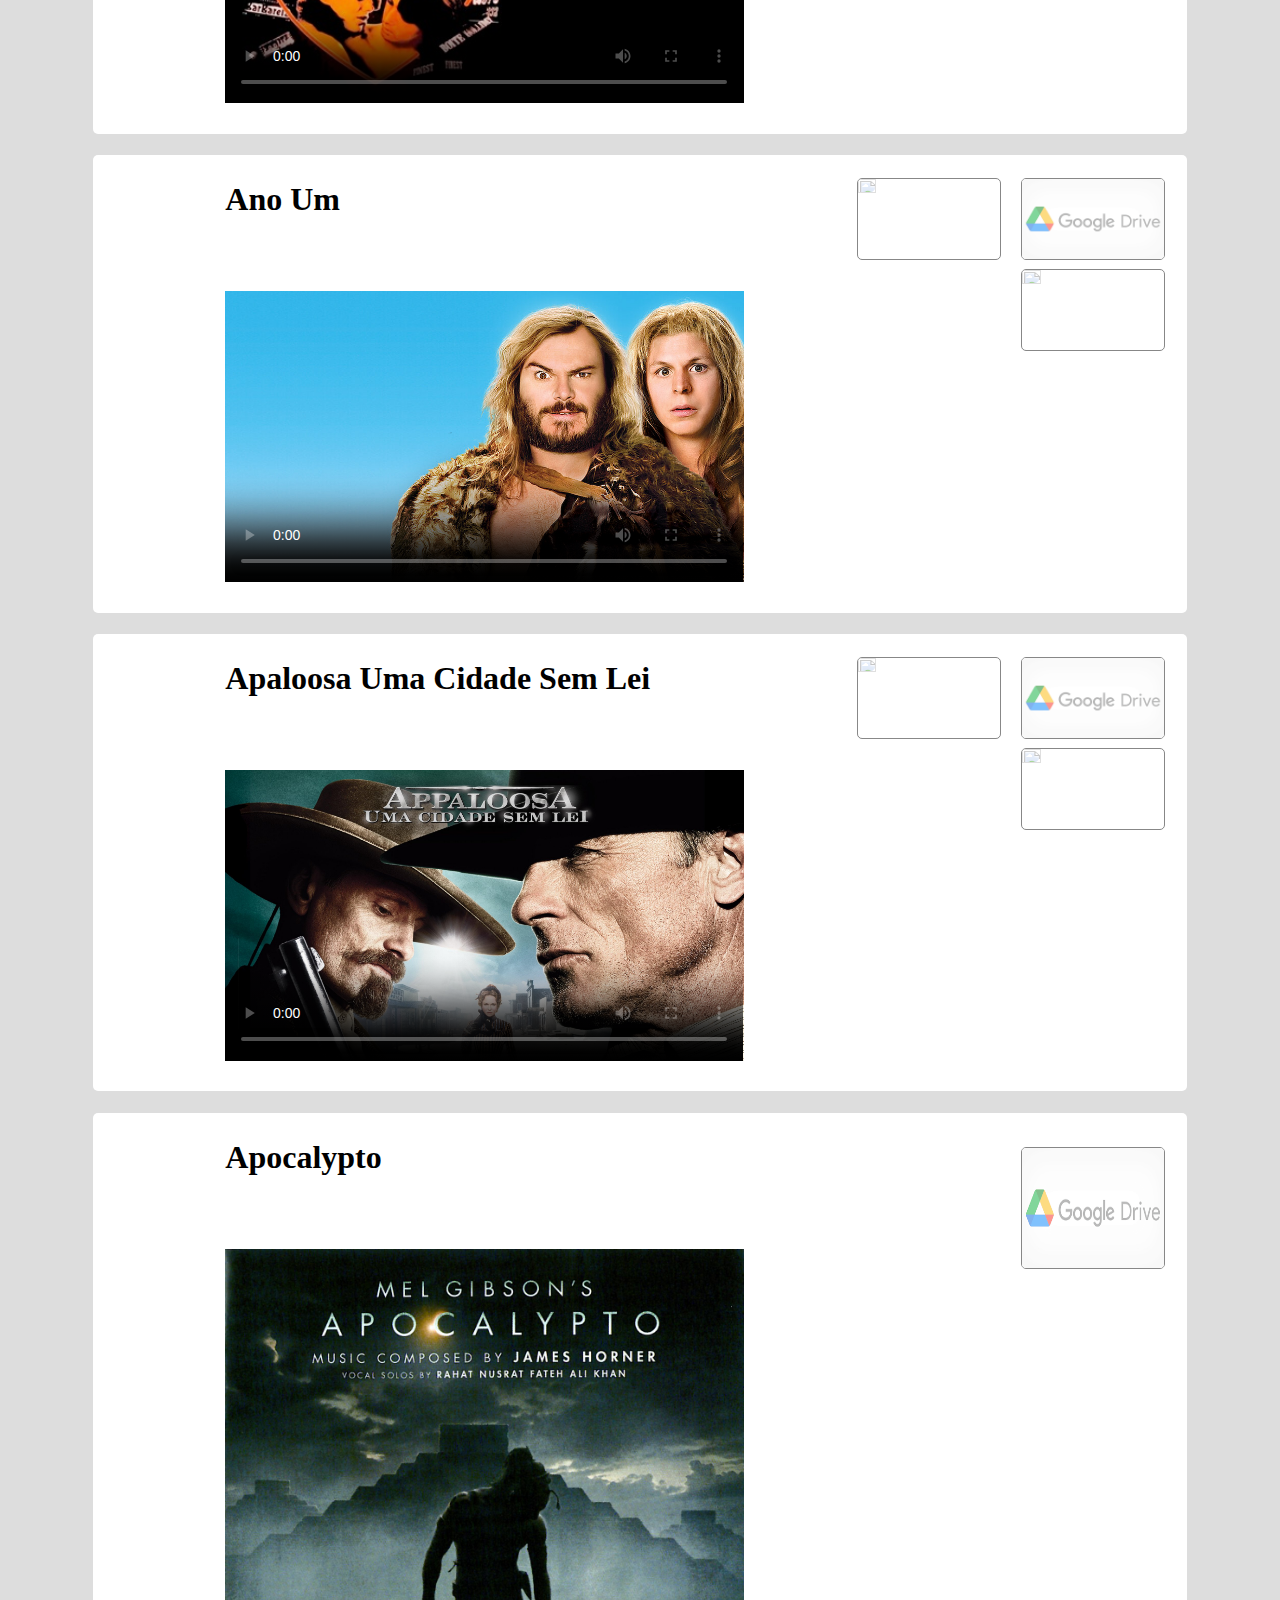
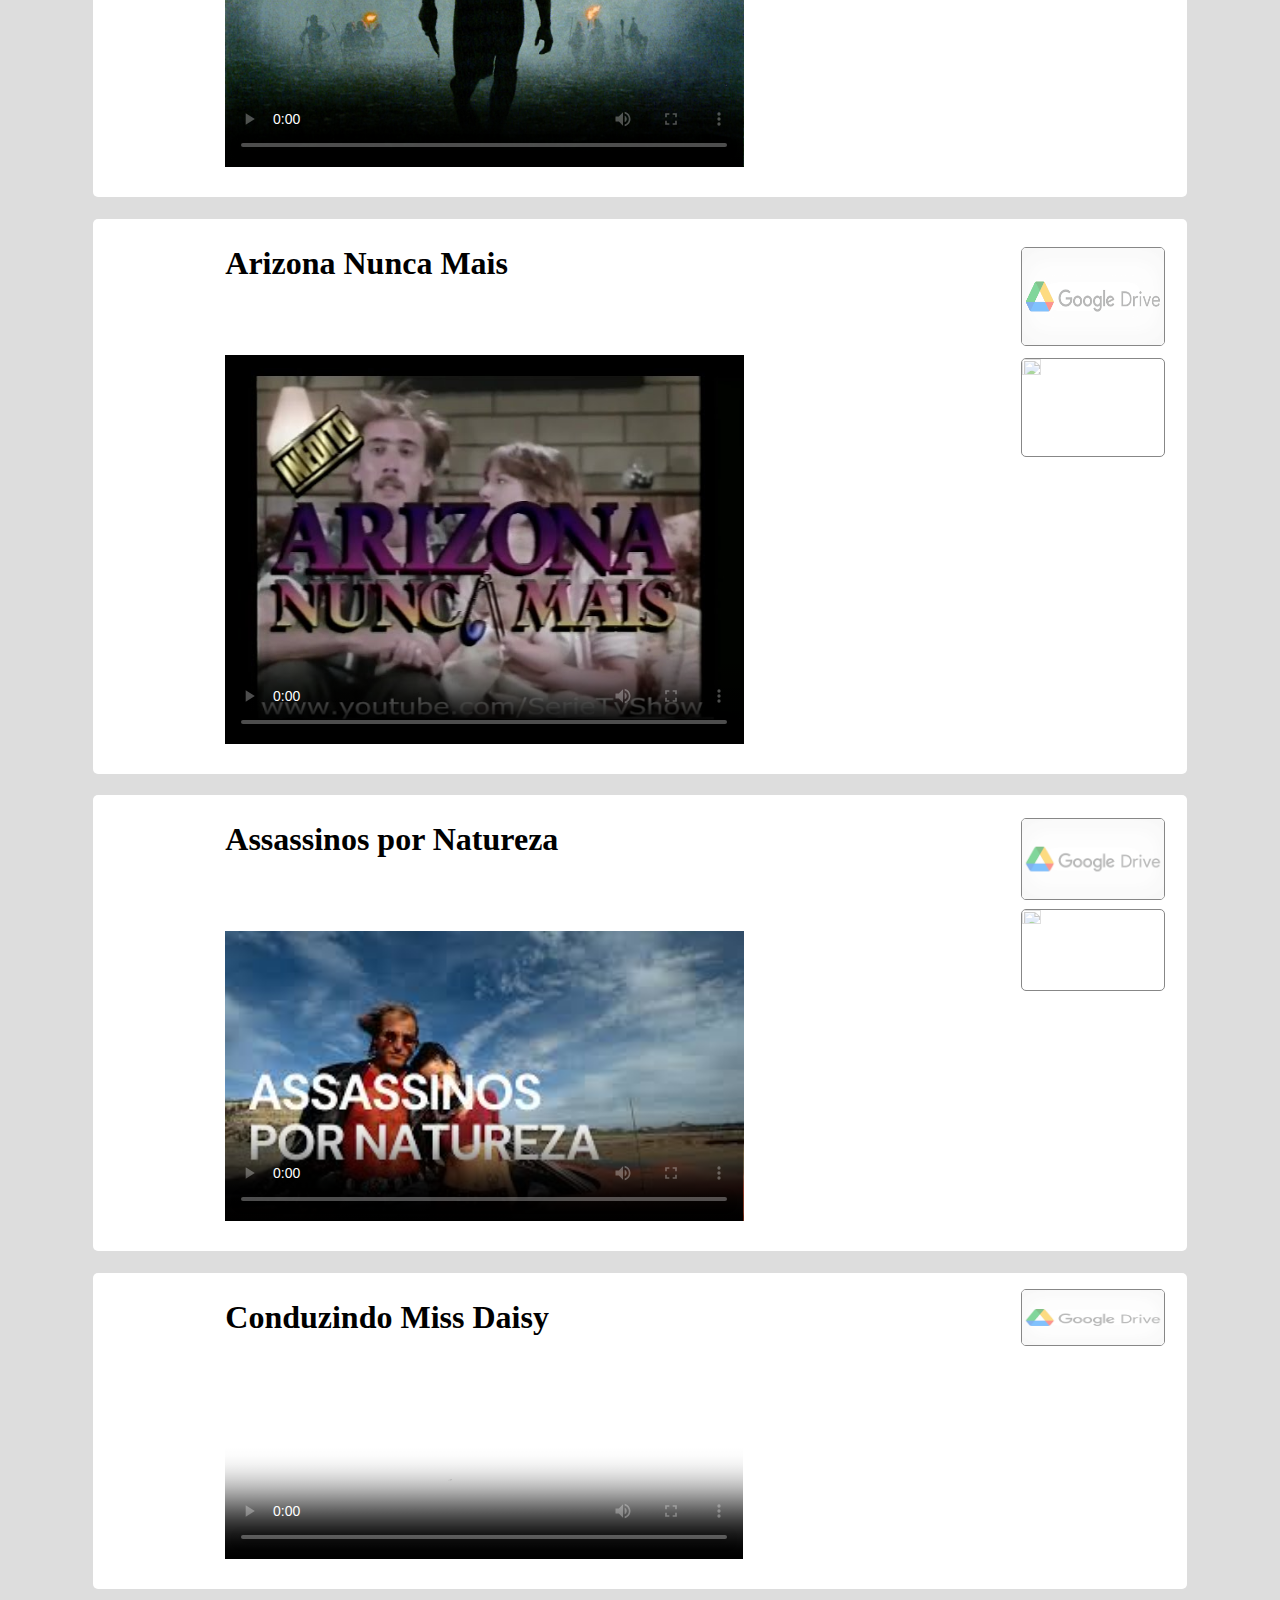
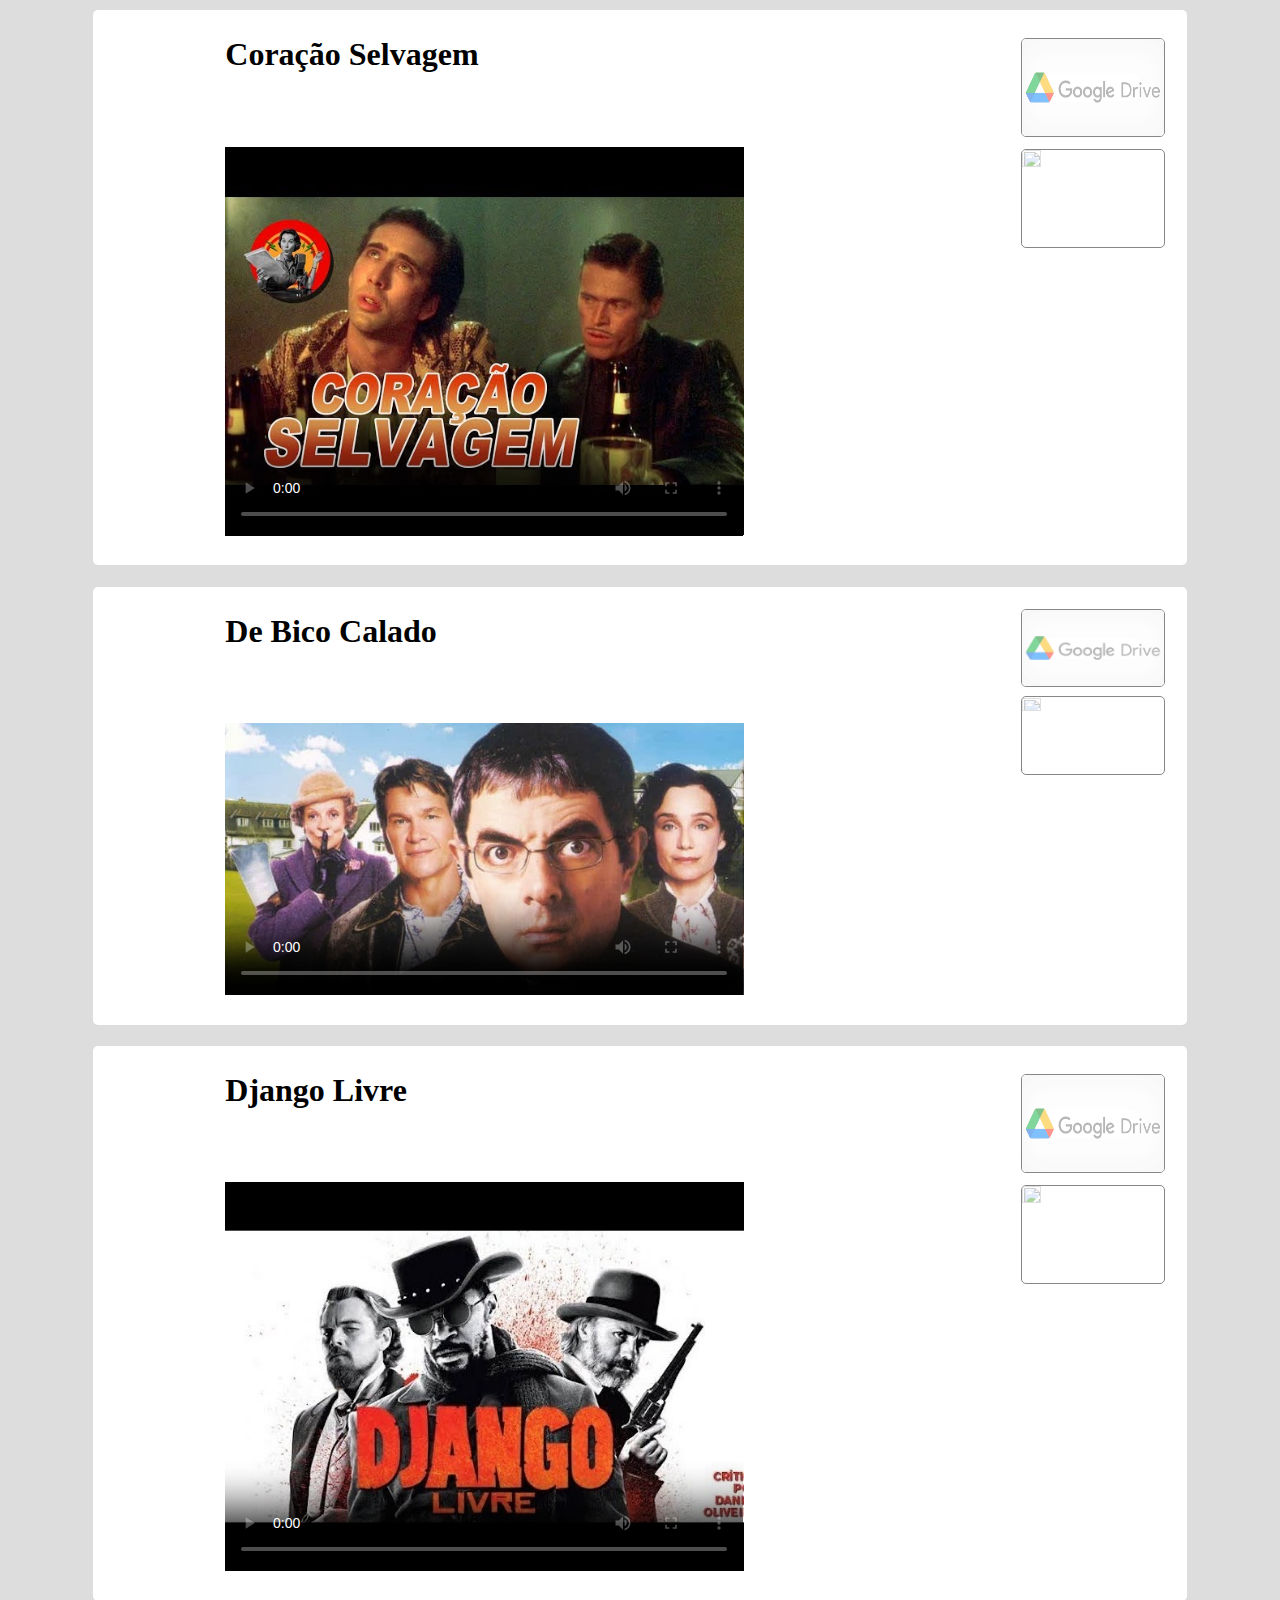
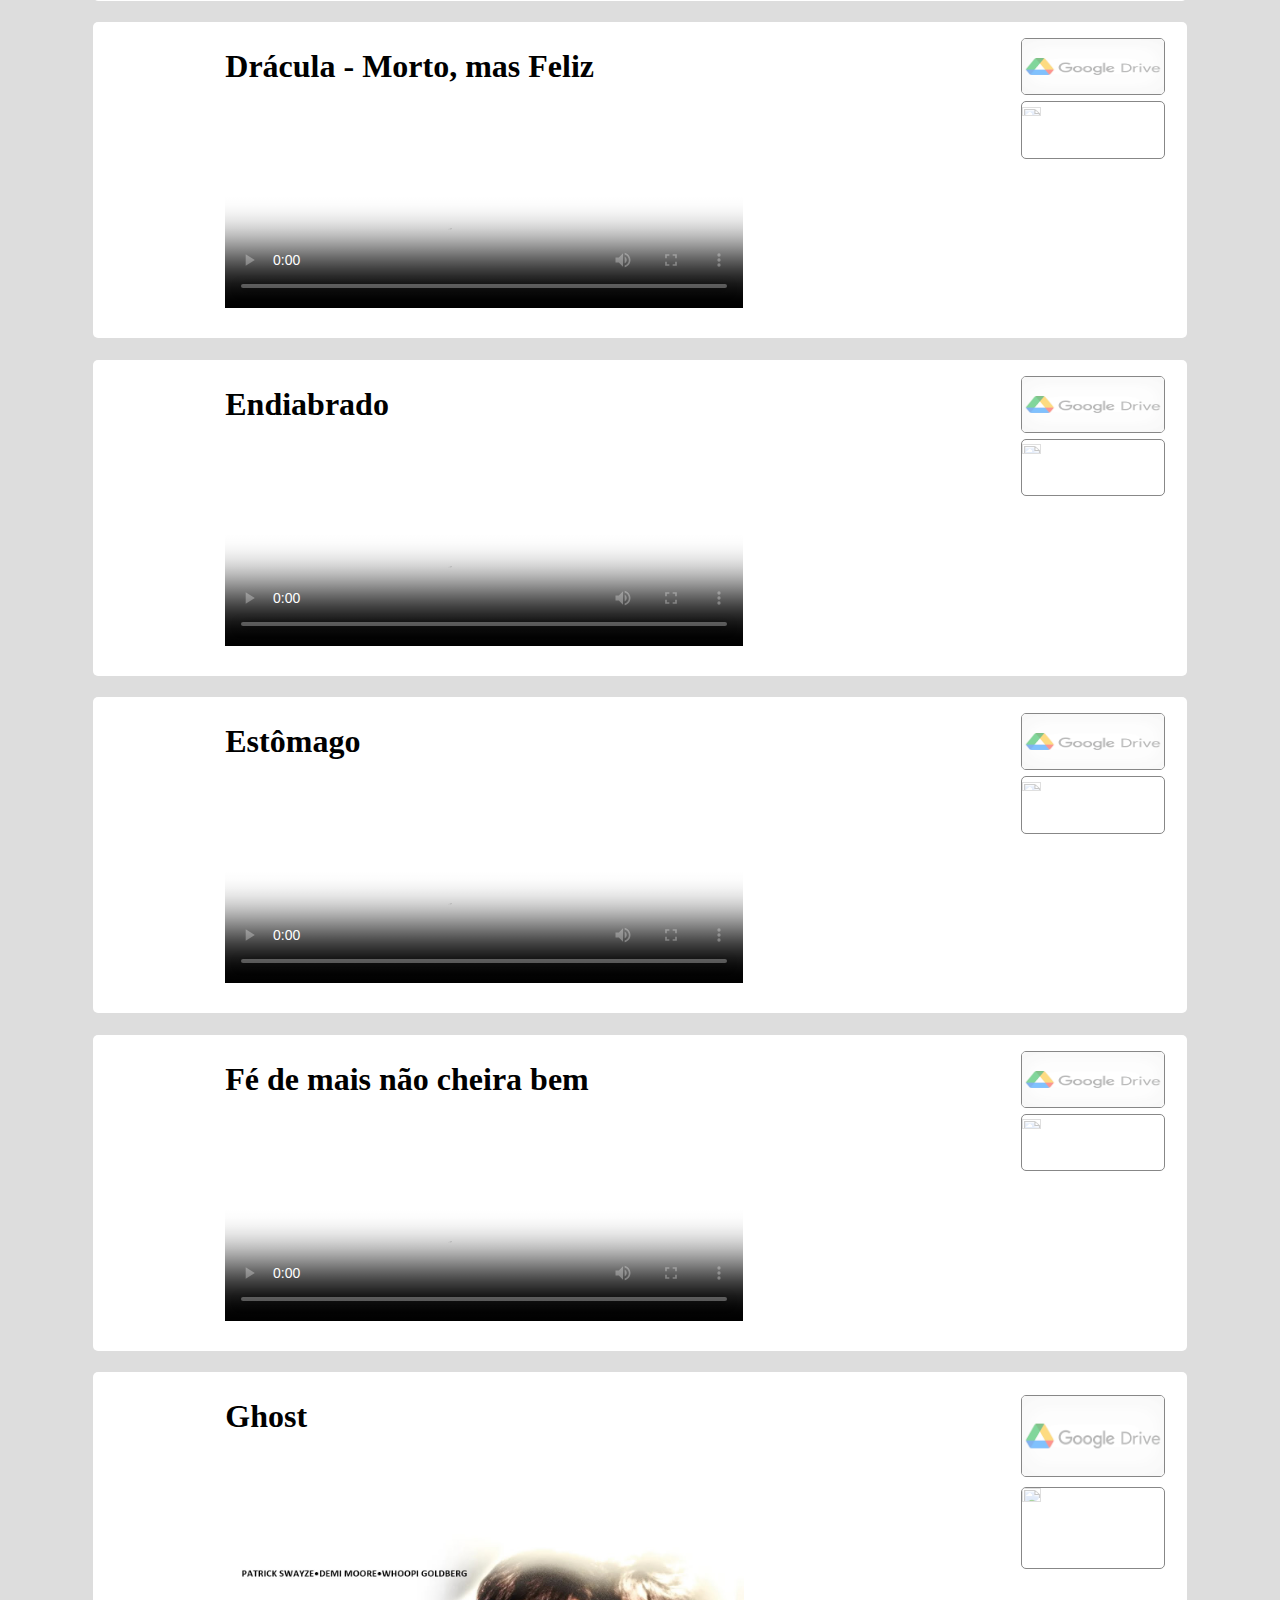
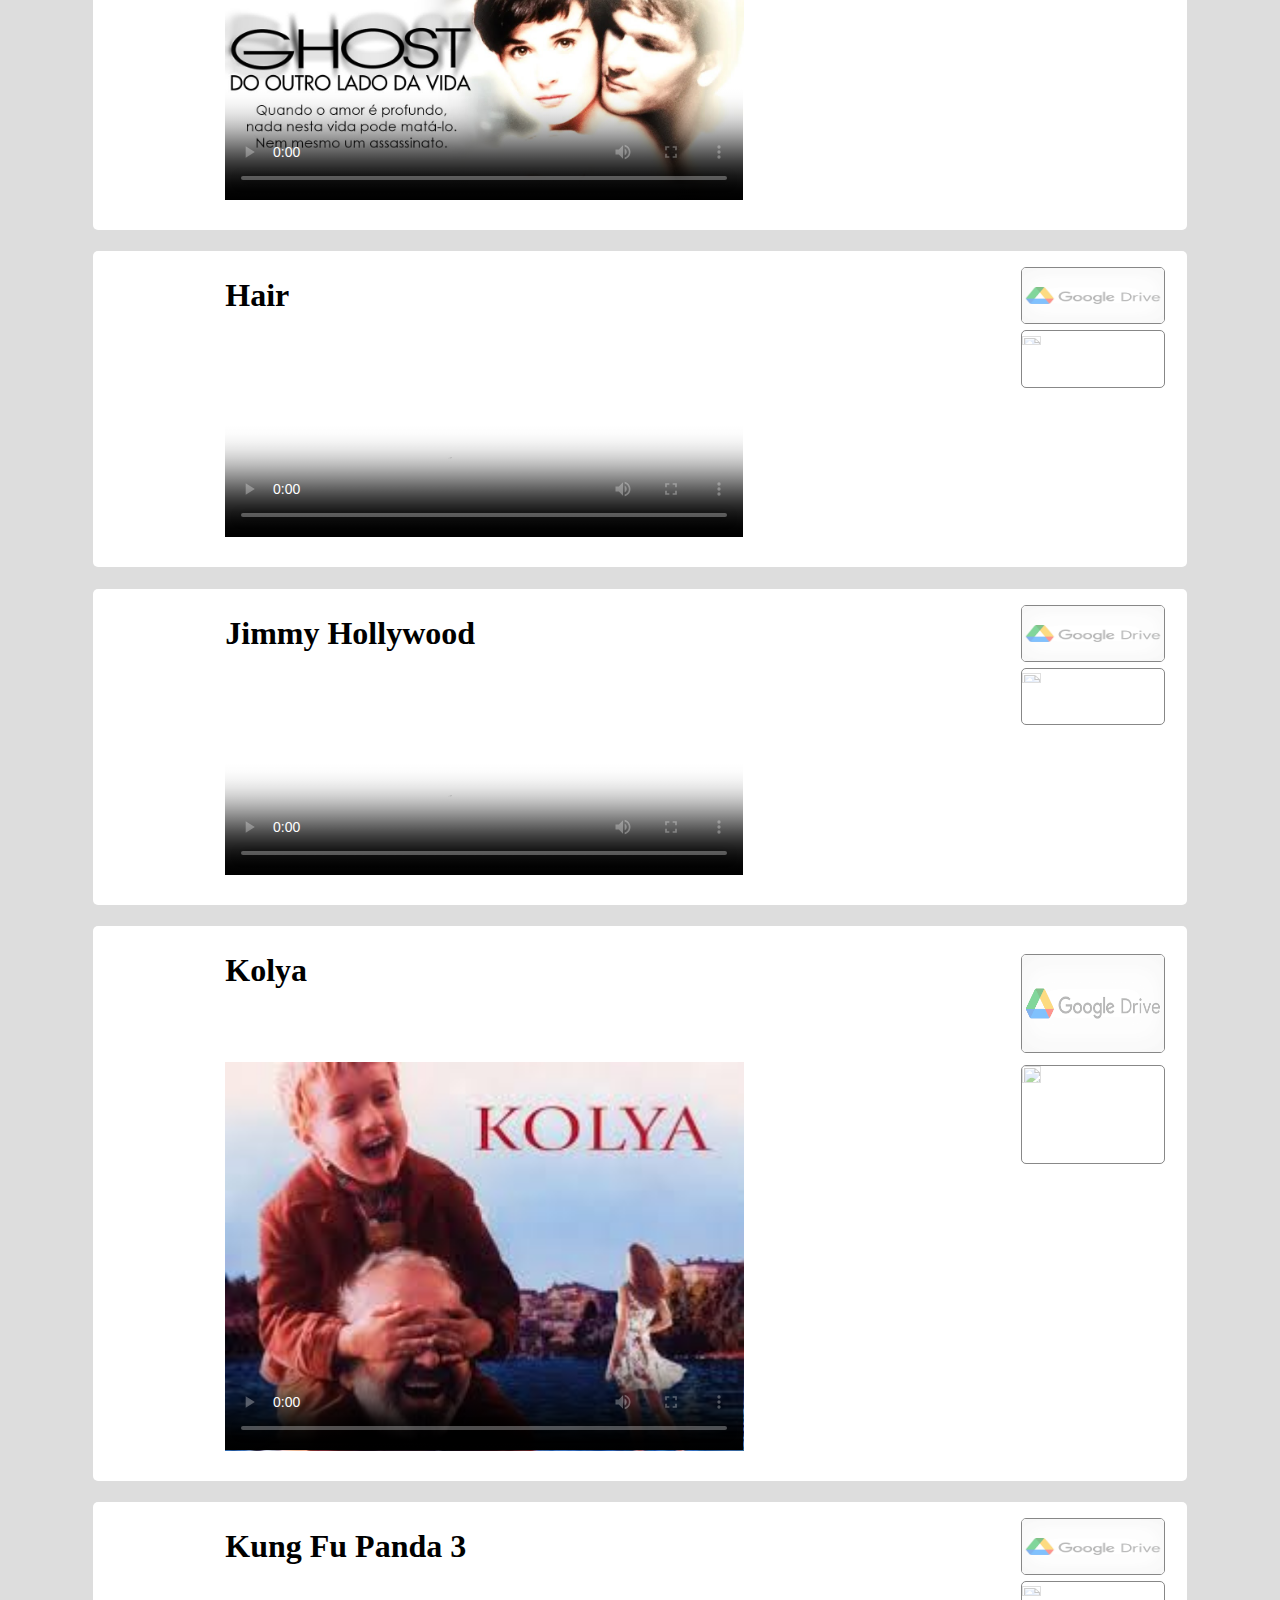
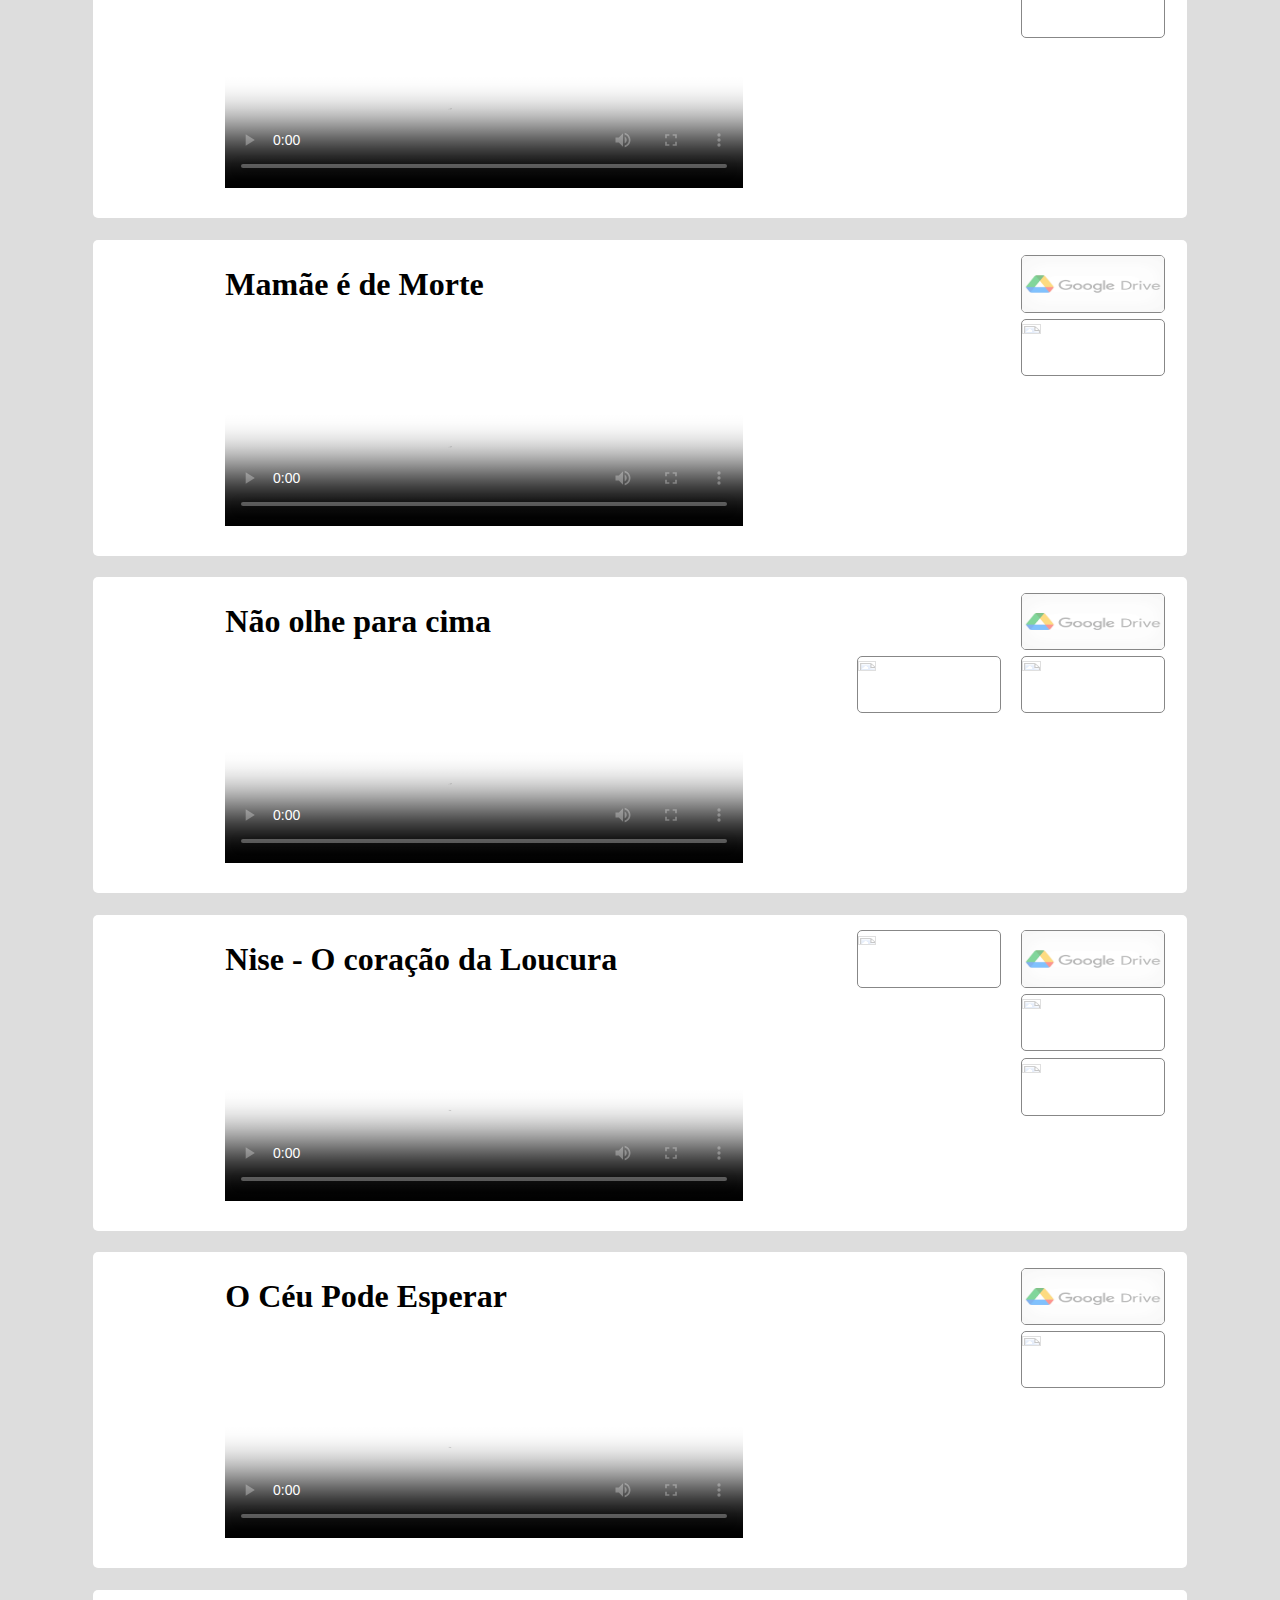
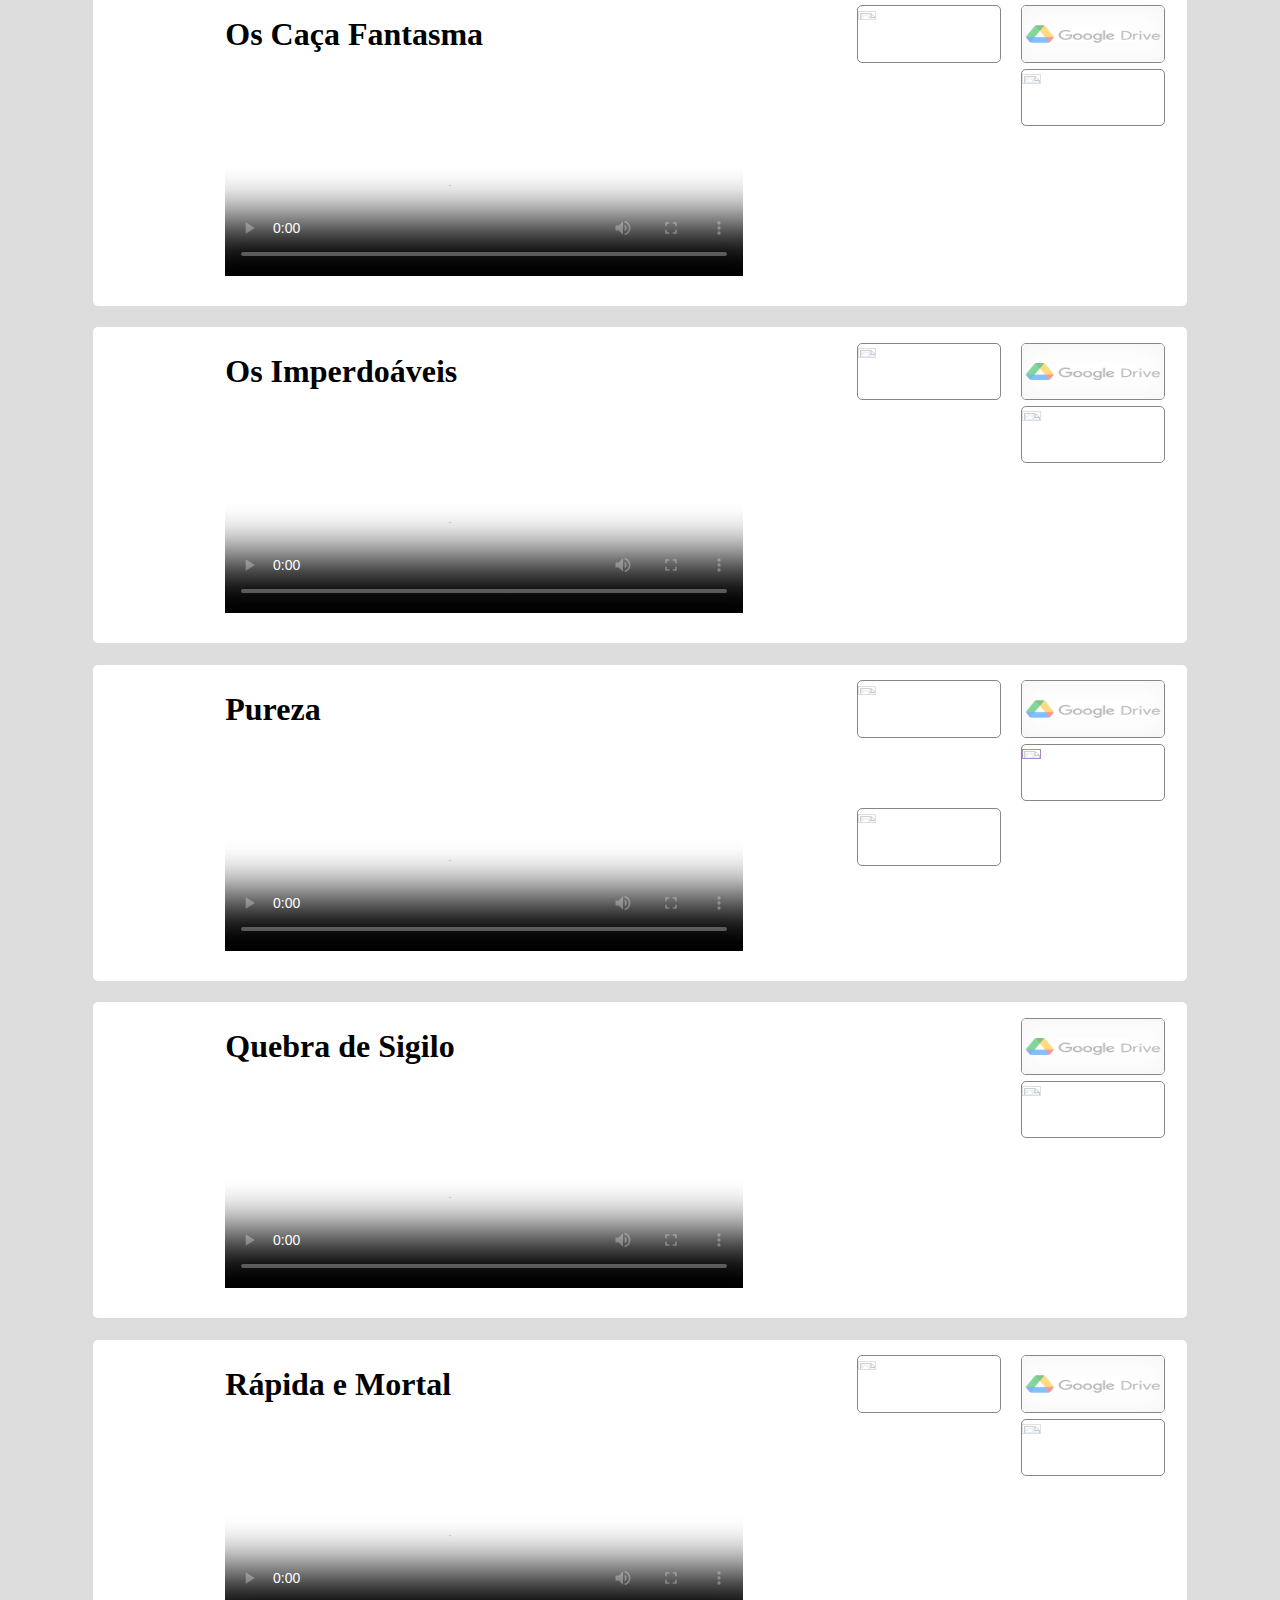
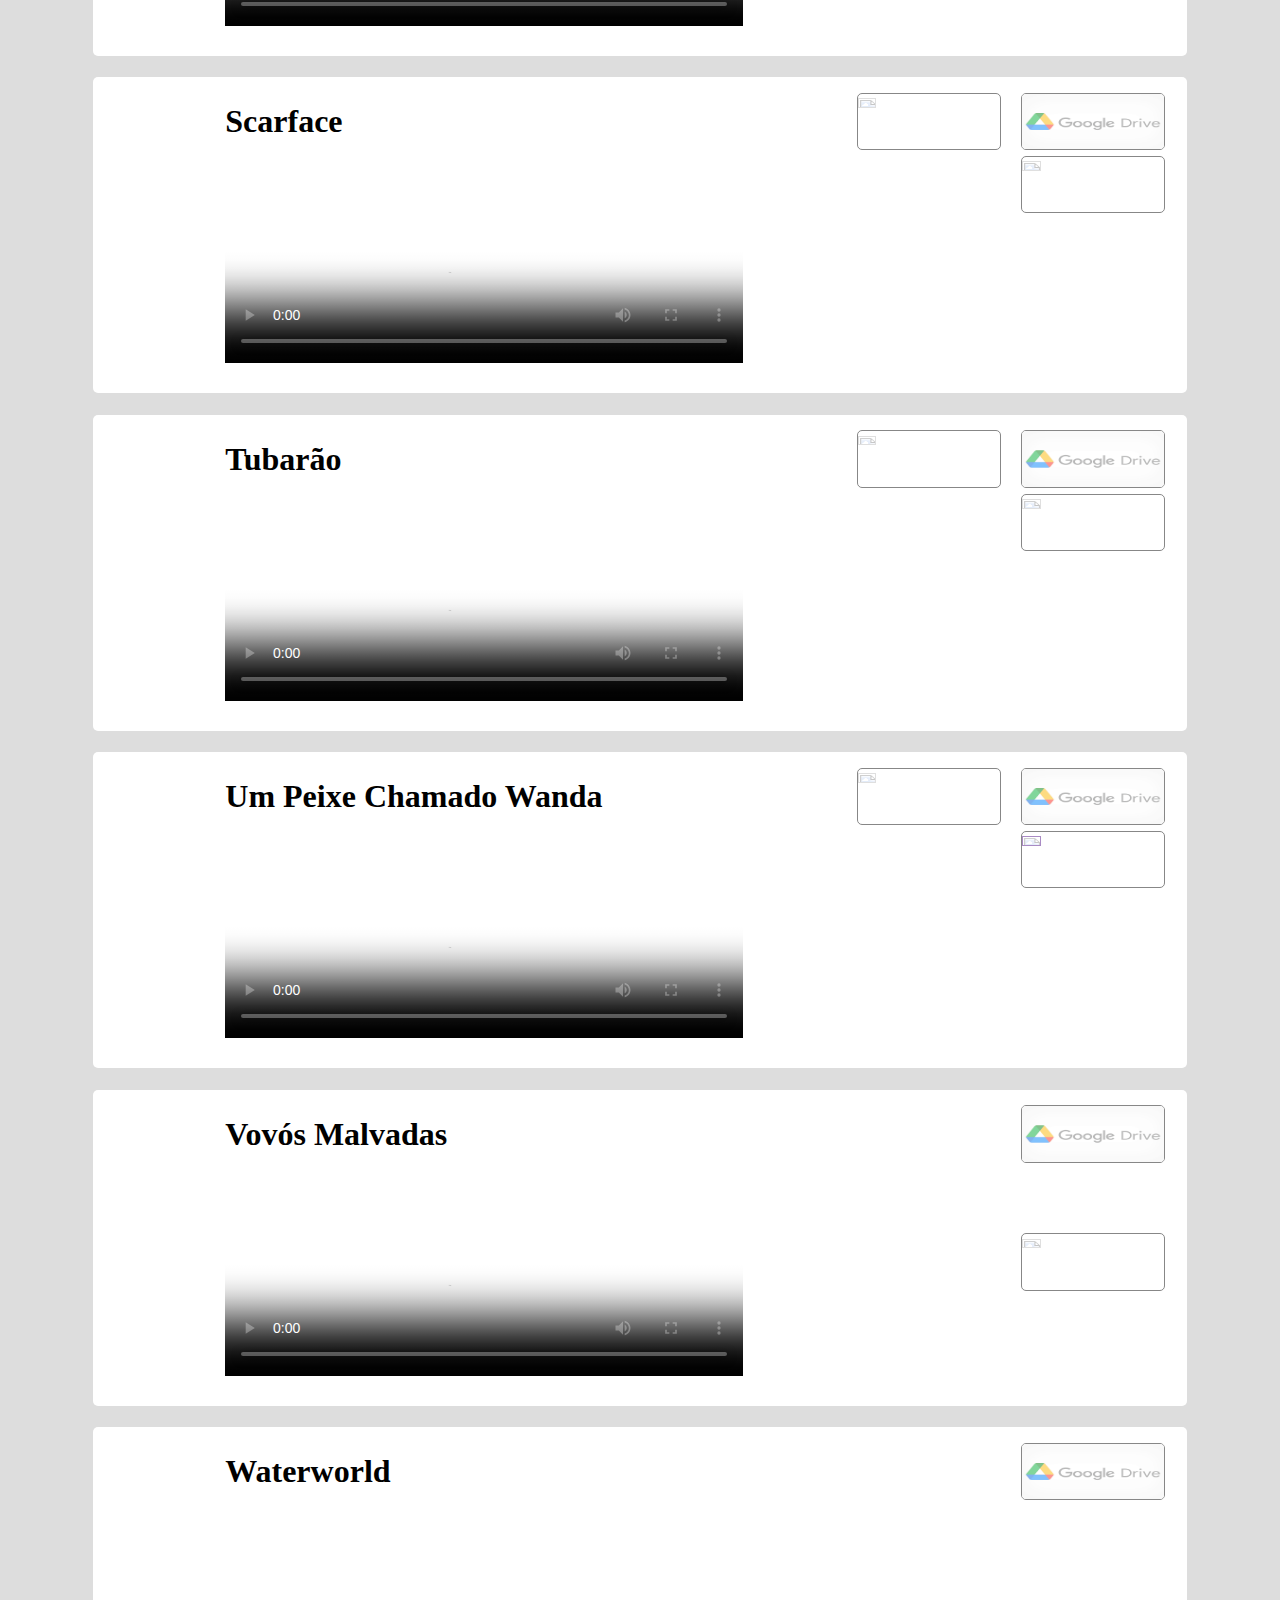
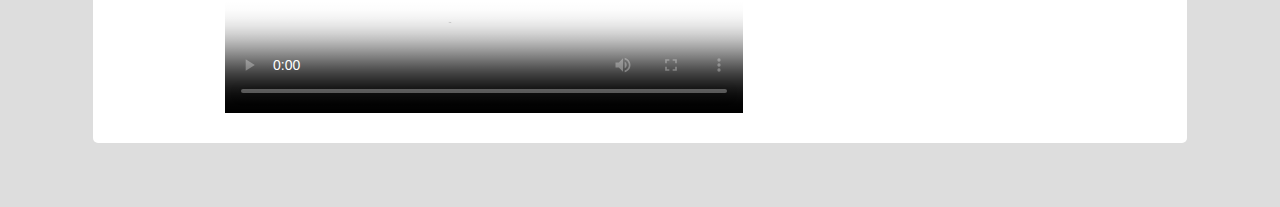
==== commit 9c2200e4: "kung fu panda" ====
--- a/index.html
+++ b/index.html
@@ -18,7 +18,7 @@
             </a>
             <a 
                 style="padding-left: 10%;"
-                href="../filmes/lista de filmes.html" 
+                href="lista de filmes.html" 
                 title="página online"
                 target="_blank">
                 lista de filmes
@@ -549,6 +549,31 @@
             </a><!-- googleDrive -->
             <a 
                 href="https://m.ok.ru/dk?st.cmd=movieLayer&st.retLoc=default&st.discType=MOVIE&st.mvId=4083256855206&st.plog=-1%3B-1%3B0%3B&st.discId=4083256855206&st.rtu=%2Fdk%3Fst.cmd%3DuserAllSearch%26st.search%3Dkolya%2Buma%2Bli%25C3%25A7%26st.frwd%3Don%26st.page%3D1%26_prevCmd%3DuserAllSearch%26tkn%3D7342&_prevCmd=userAllSearch&tkn=2263#"
+                target="_blank"
+                title="link para 'm.ok.ru' filme online">
+                <img
+                    class="okFilmes"
+                    src="https://m.media-amazon.com/images/I/615MLaP7yNL.jpg" alt="">
+            </a><!-- okFilmes -->
+        </div>
+        
+        <div id="kolya" class="filme">
+            <h1>Kung Fu Panda 3</h1>
+            <video 
+                controls="controls"
+                src="Kung Fu Panda/Kung Fu Panda 3.mp4"
+                poster="https://m.media-amazon.com/images/S/pv-target-images/e1fc8ded1155442cc0f9fbf518cff1ee69cec6776e86a9586a240e8c37550f3c.png">
+            </video><!-- filme offline -->
+            <a  
+            target="_blank"
+            href="https://drive.google.com/file/d/1bL3dAdj8m7NKDk9NQbLtslYWX8HH4vC0/view?usp=drive_link">
+            <img 
+                class="googleDrive"
+                title="humbertoelia03@gmail.com"
+                src="google drive.png" alt="">
+            </a><!-- googleDrive -->
+            <a 
+                href="https://m.ok.ru/dk?st.cmd=movieLayer&st.retLoc=search&st.mvId=9821119187662&st.rtu=%2Fdk%3Fst.cmd%3DuserMovies%26st.vdsrch%3DKung%2BFu%2BPanda%2B3%26_prevCmd%3DuserMovies%26tkn%3D2564&_prevCmd=userMovies&tkn=5955&_cl.id=1744802983390&_clickLog=%5B%7B%22qId%22%3A%2263c2c79310e29bb42d84b70bcf4f2673%22%2C%22query%22%3A%22Kung%20Fu%20Panda%203%22%2C%22position%22%3A1%2C%22entityId%22%3A%229821119187662%22%2C%22searchActionEntity%22%3A%22VIDEO%22%2C%22searchActionCard%22%3A%22MOVIE_CARD%22%2C%22searchActionLocation%22%3A%22ANON_GLOBAL_SEARCH_VIDEO%22%2C%22searchActionTarget%22%3A%22CLICKABLE_AREA%22%2C%22target%22%3A%22videoSearch%22%7D%5D&_cl.sID=userMovies#lst"
                 target="_blank"
                 title="link para 'm.ok.ru' filme online">
                 <img
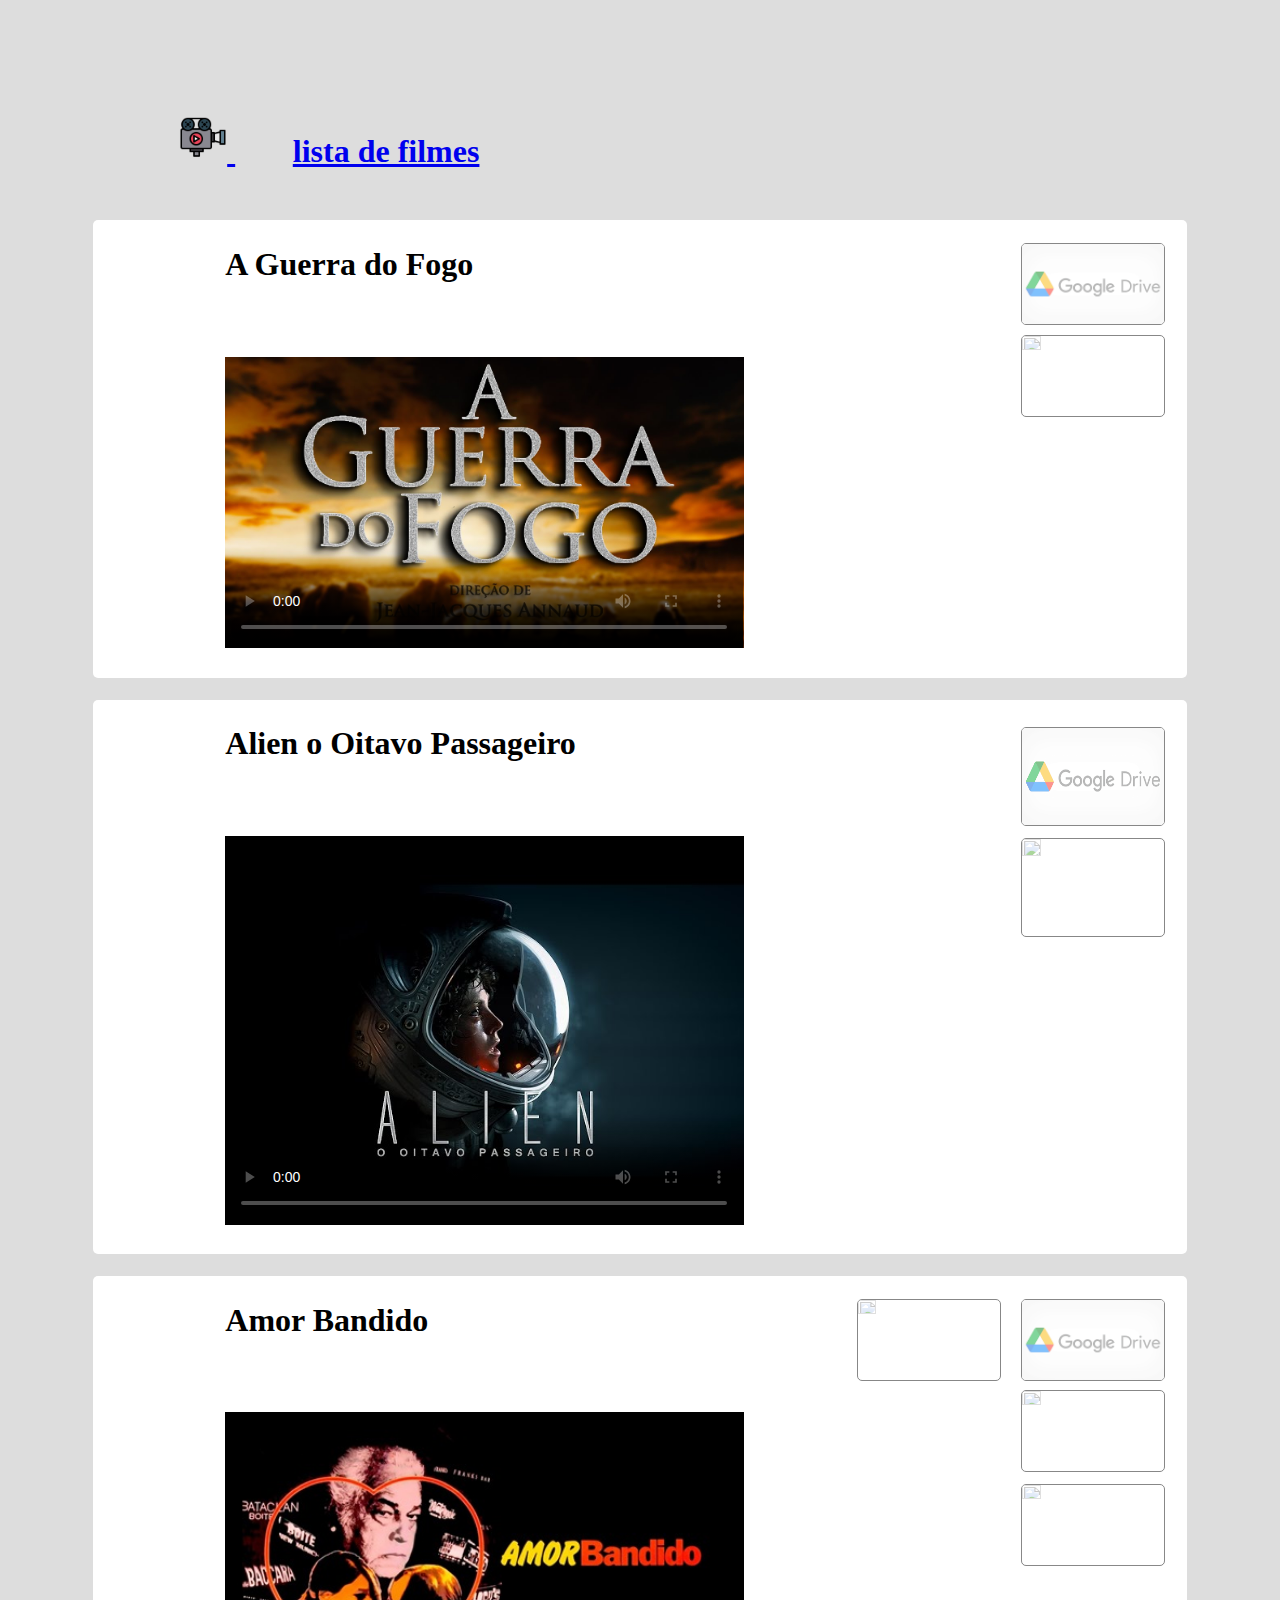
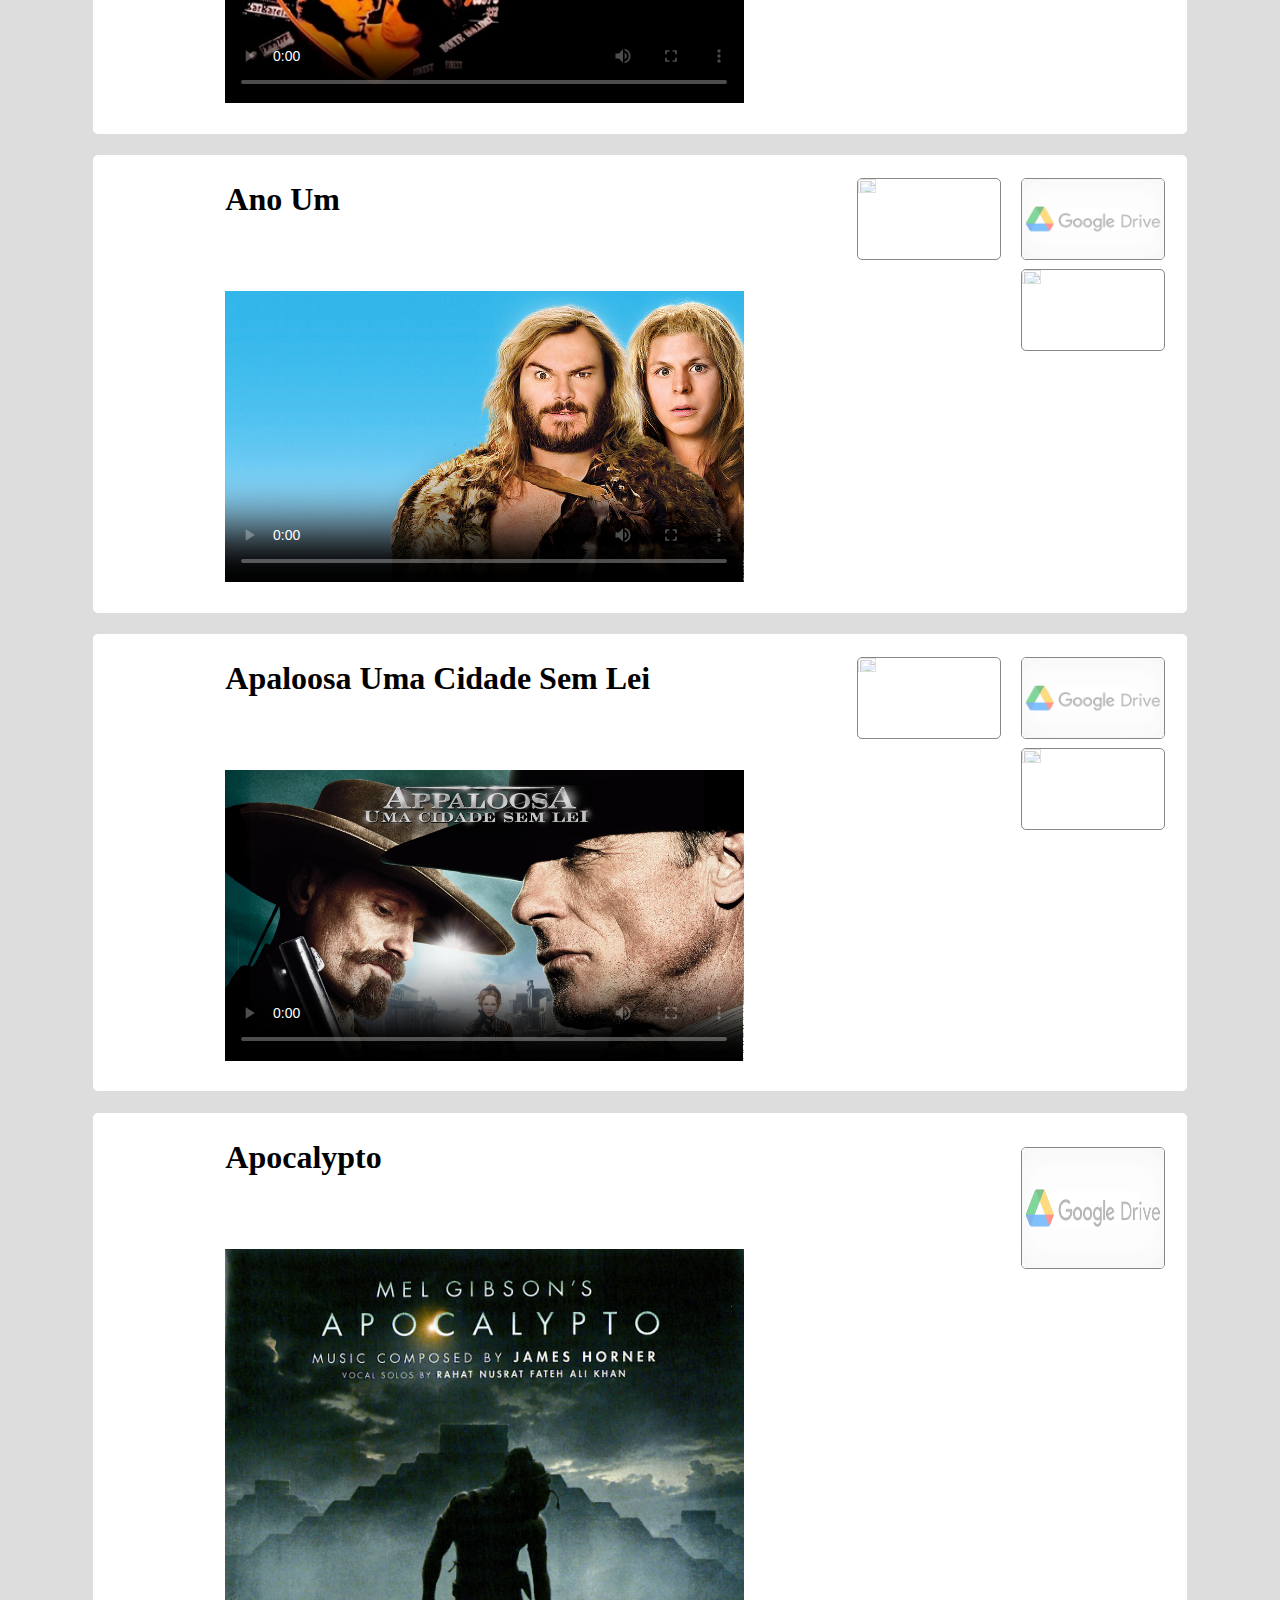
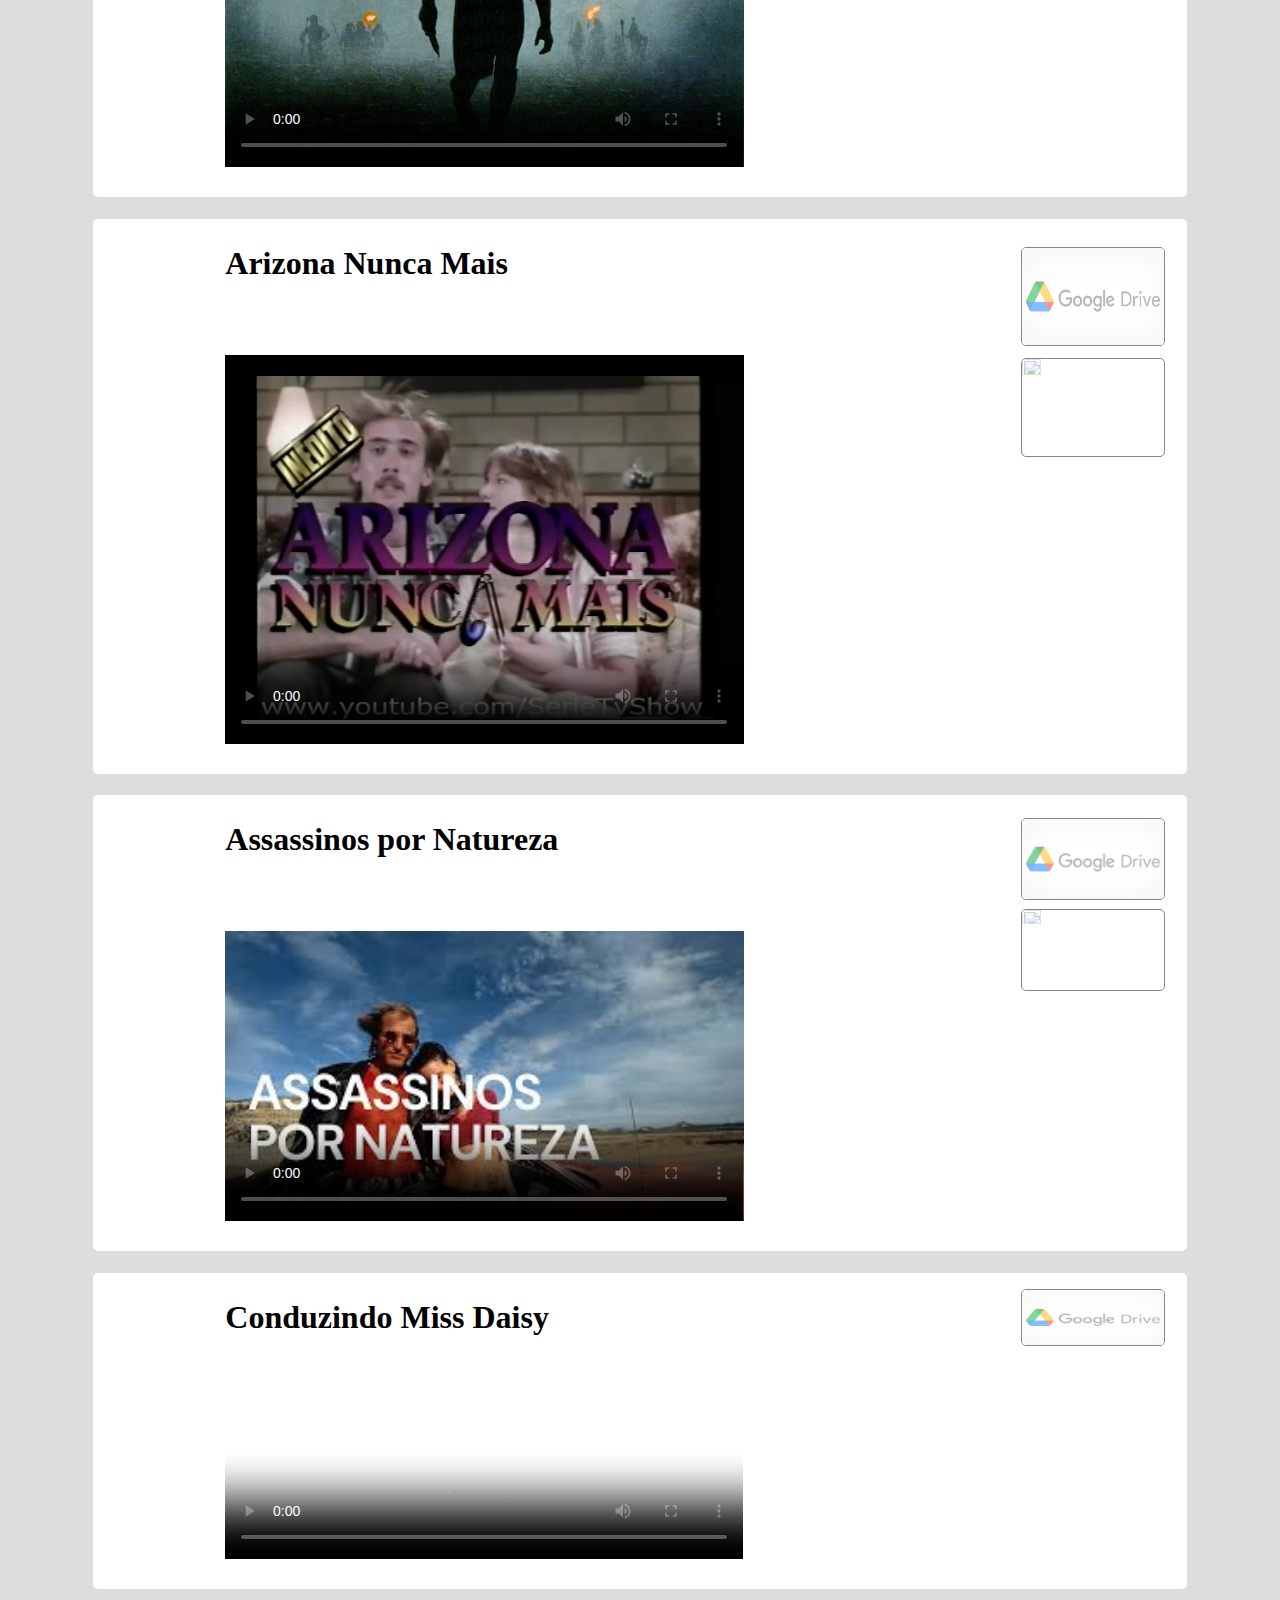
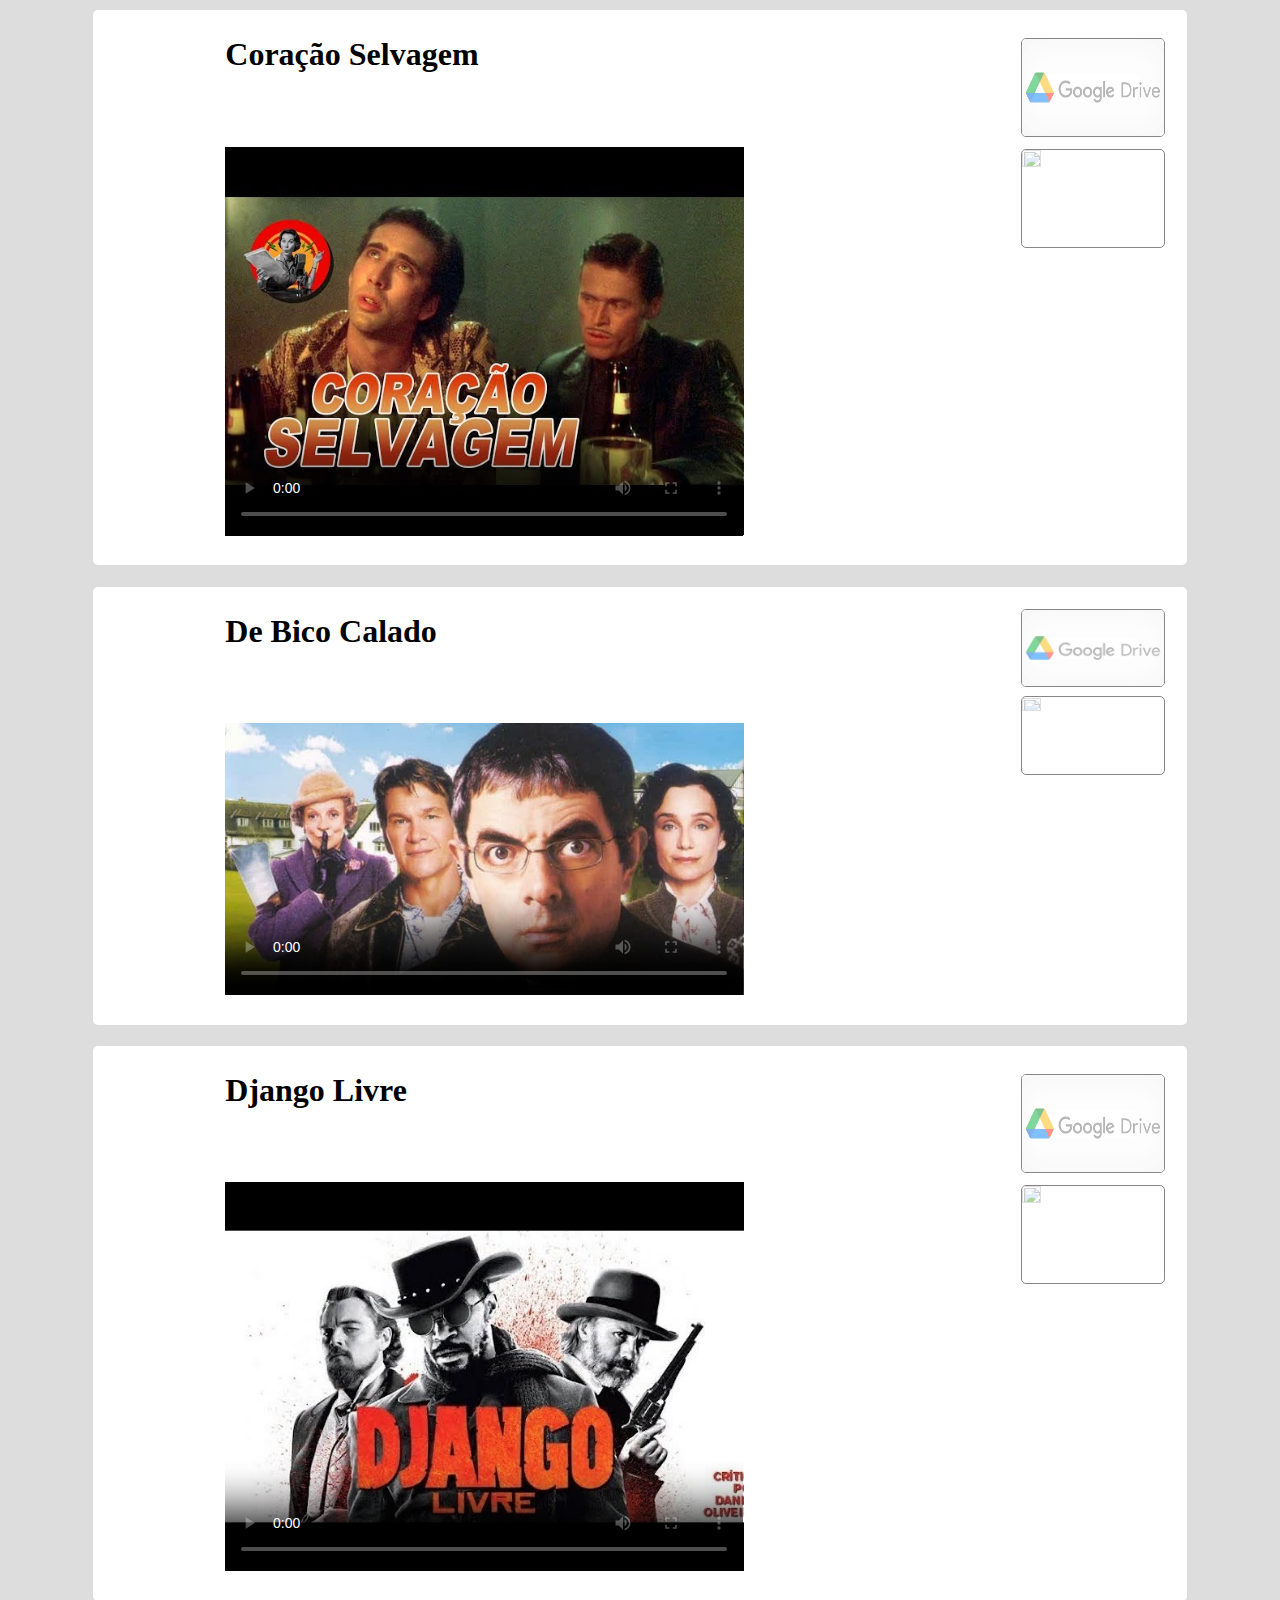
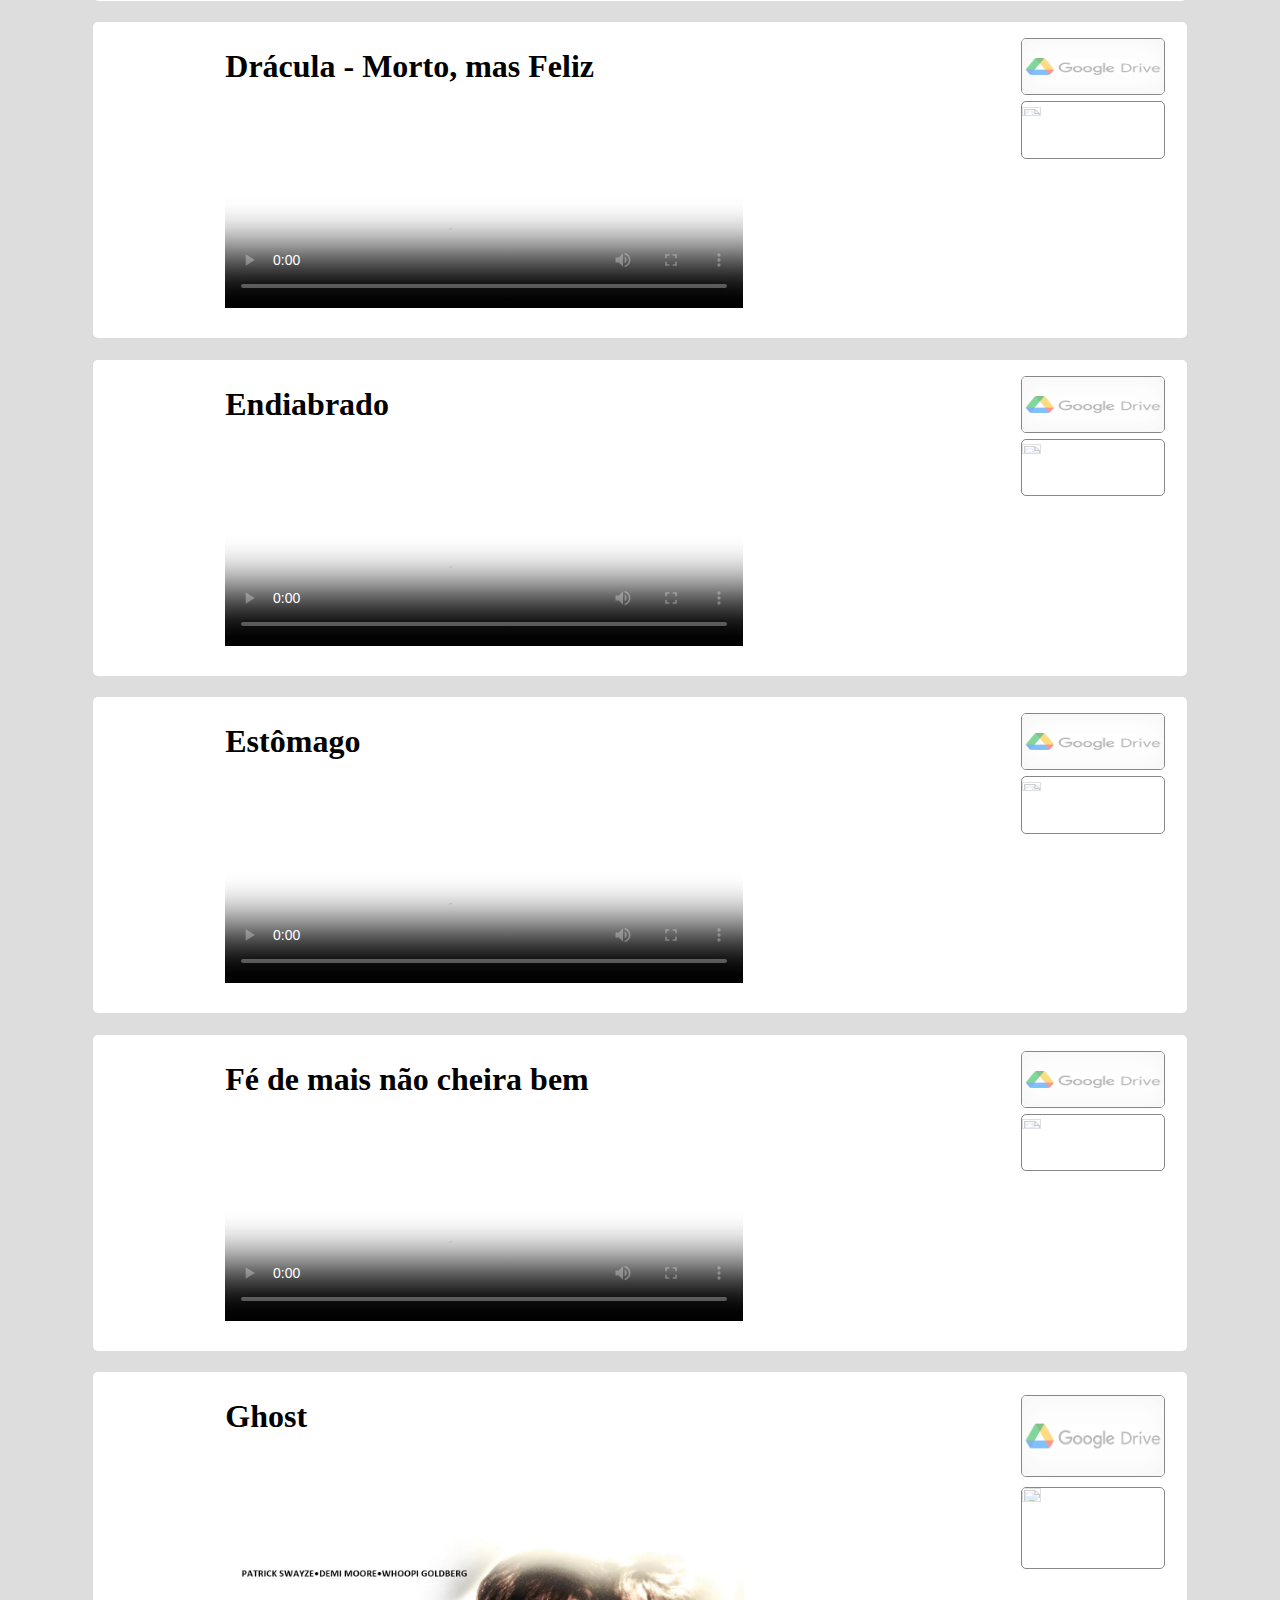
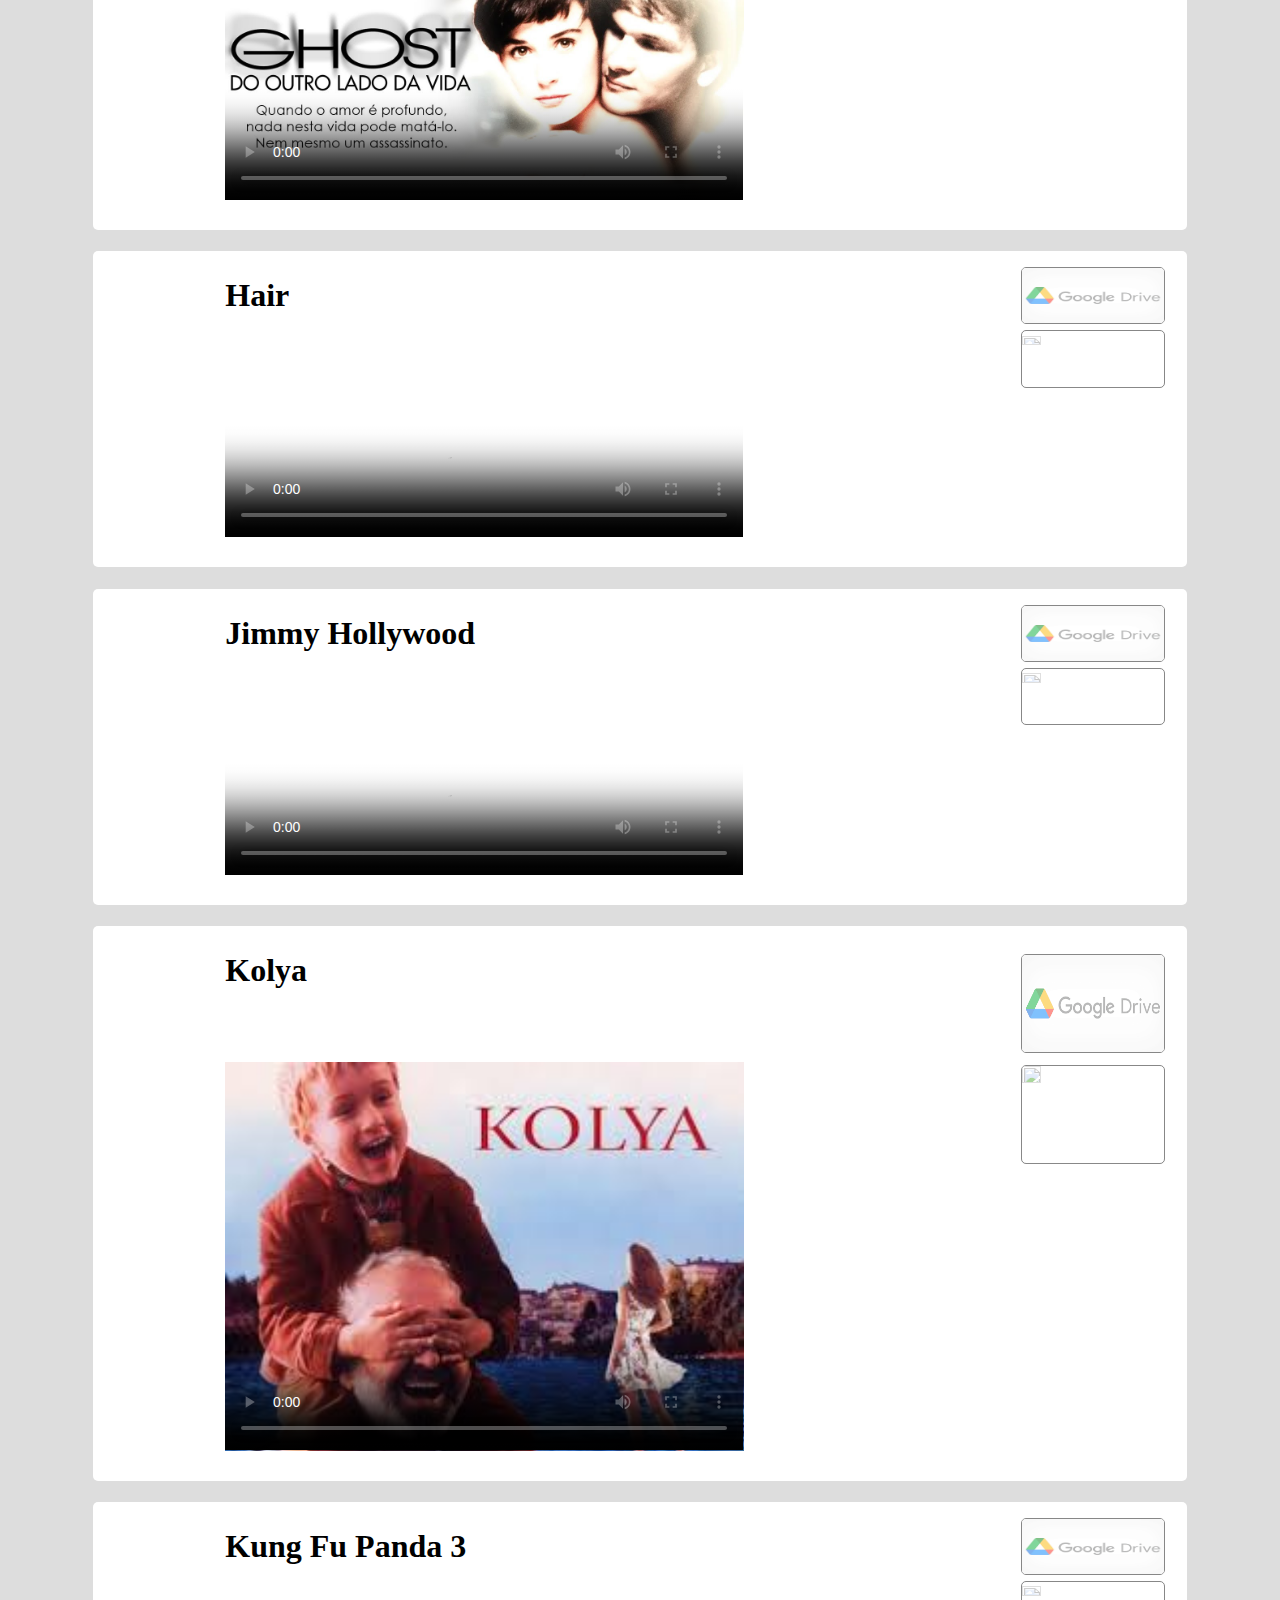
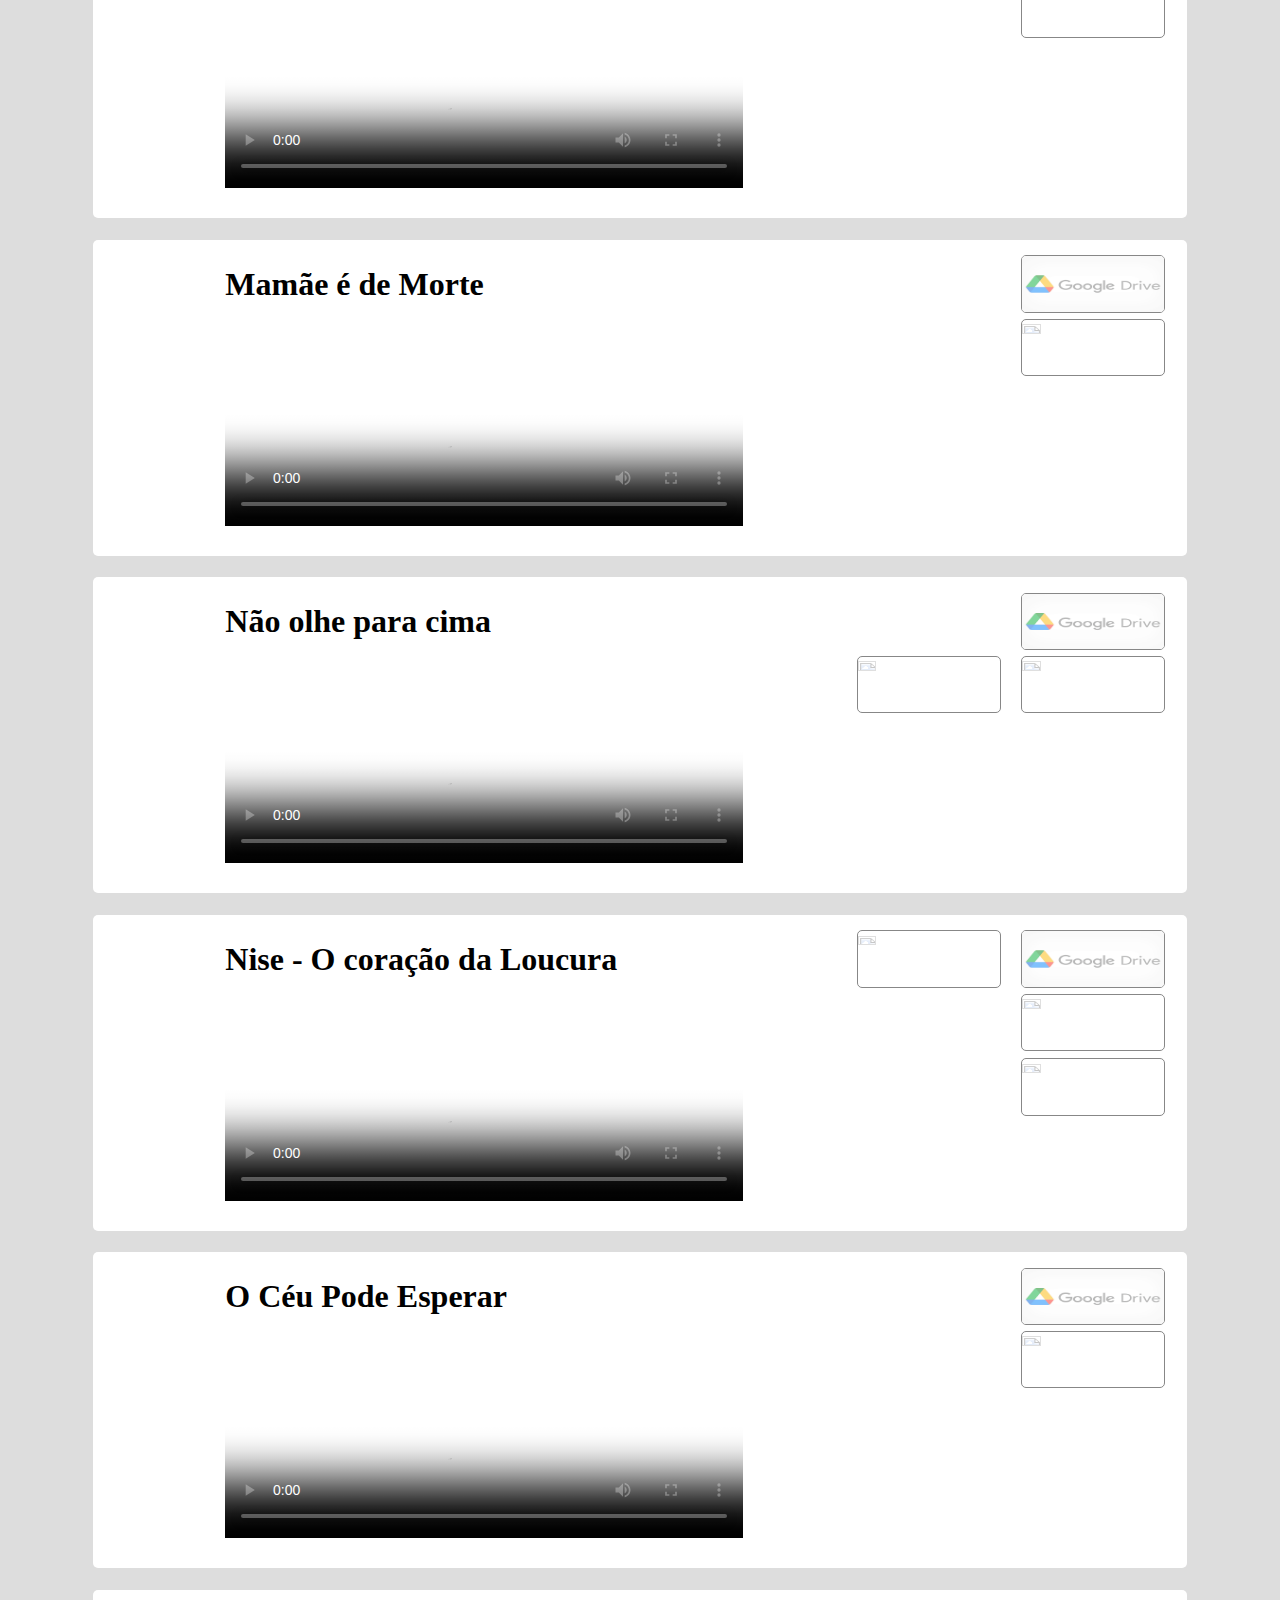
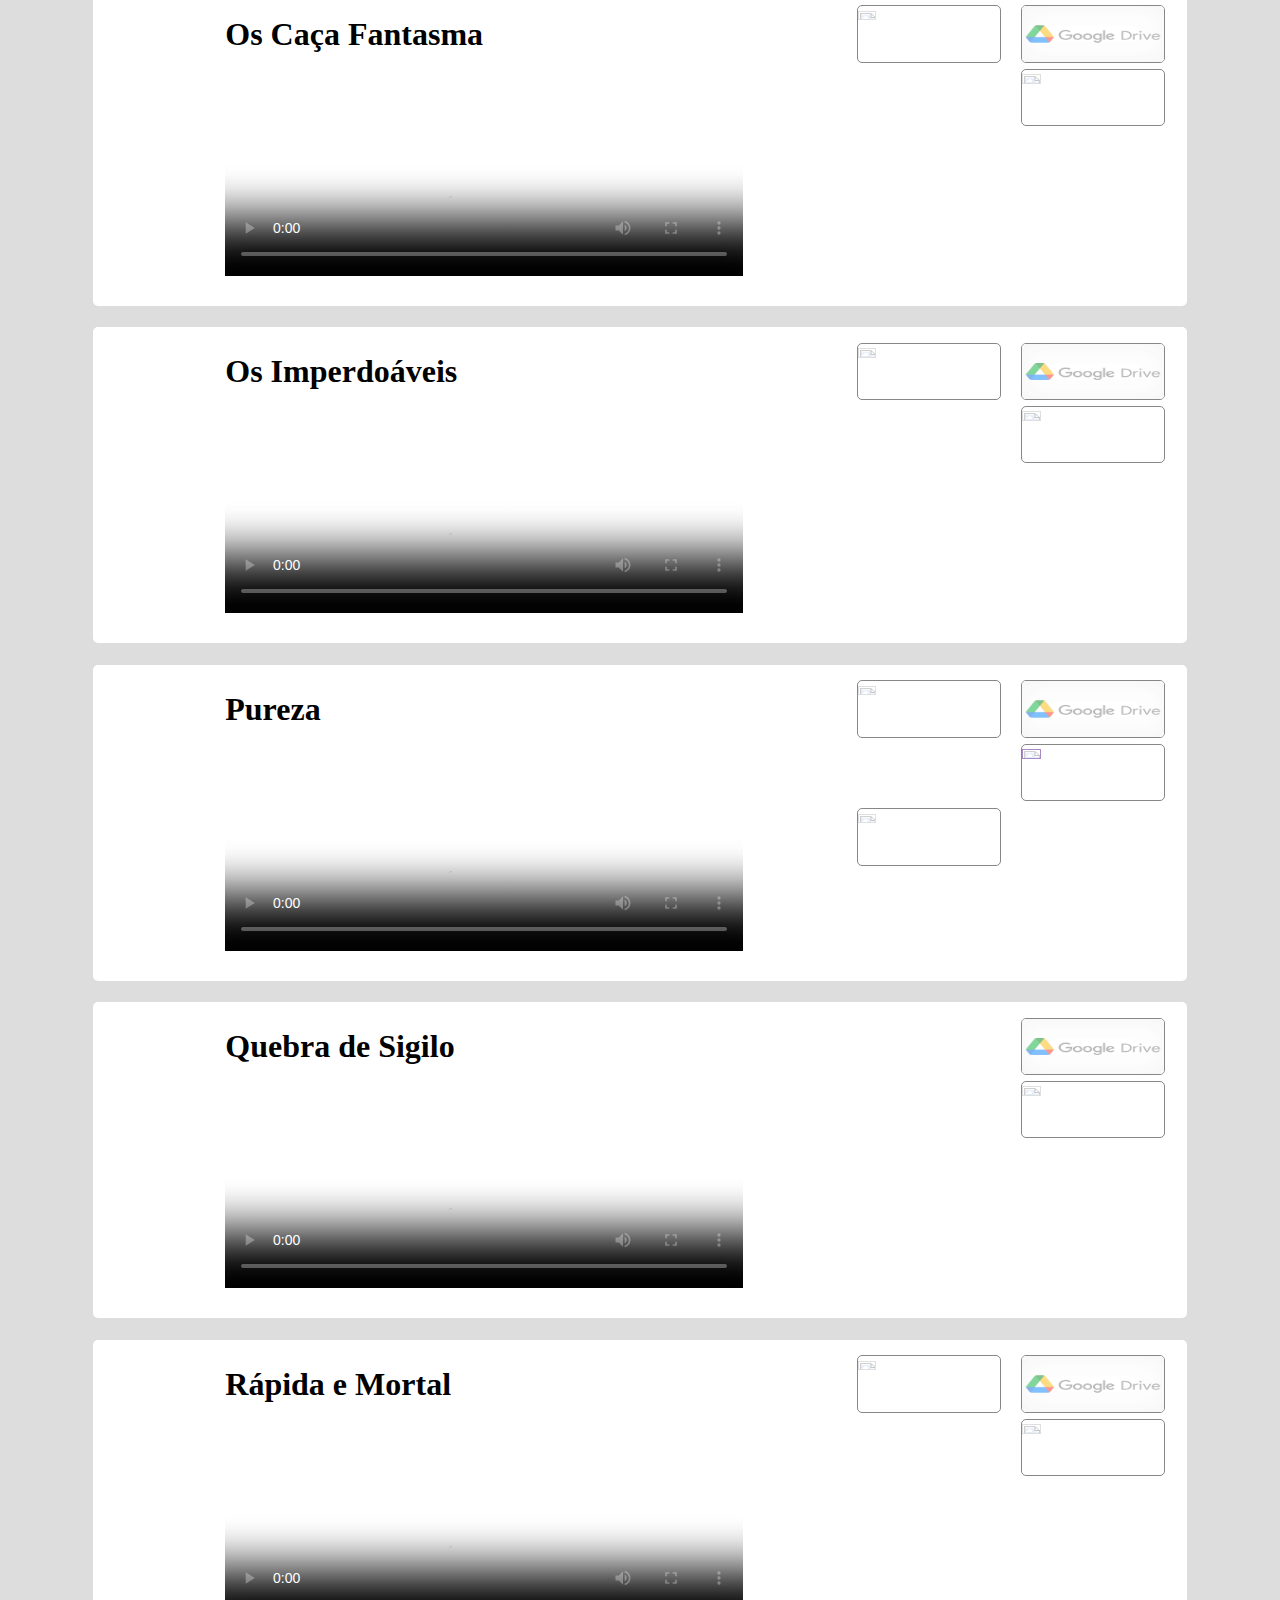
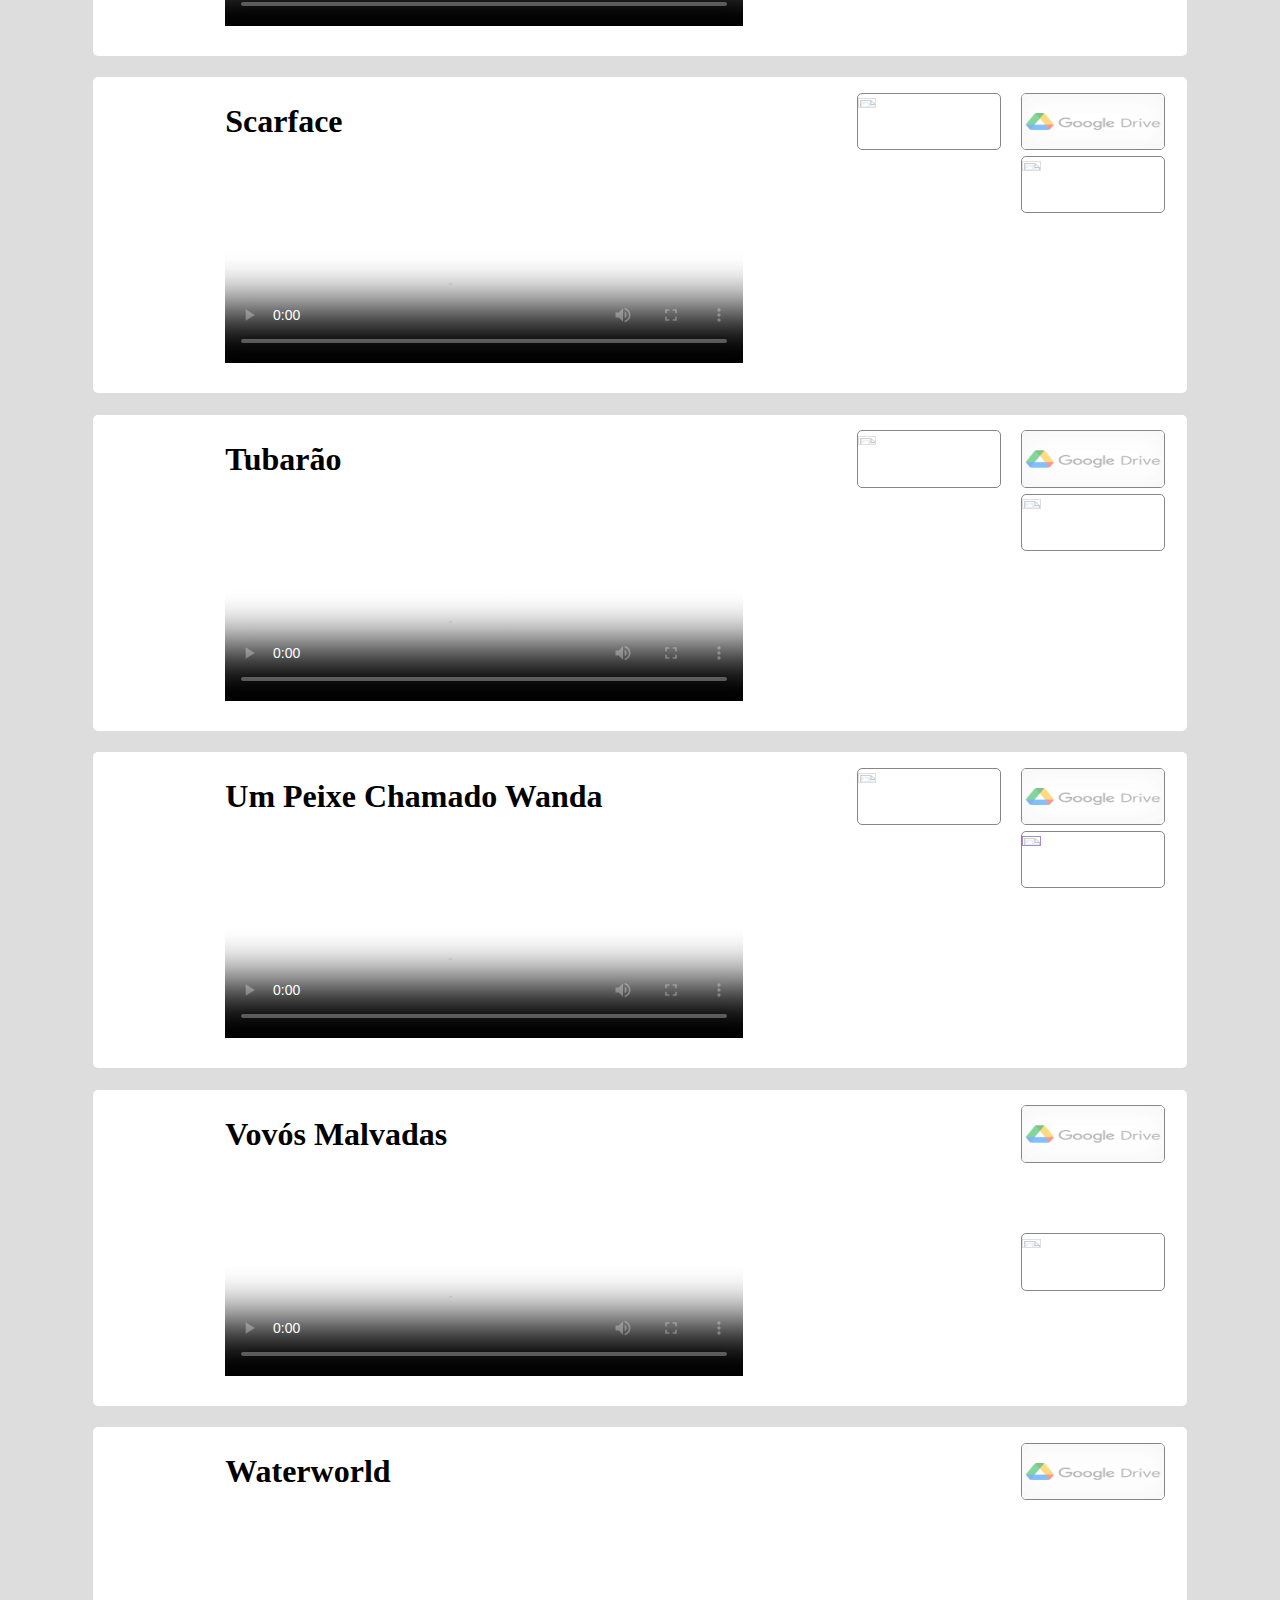
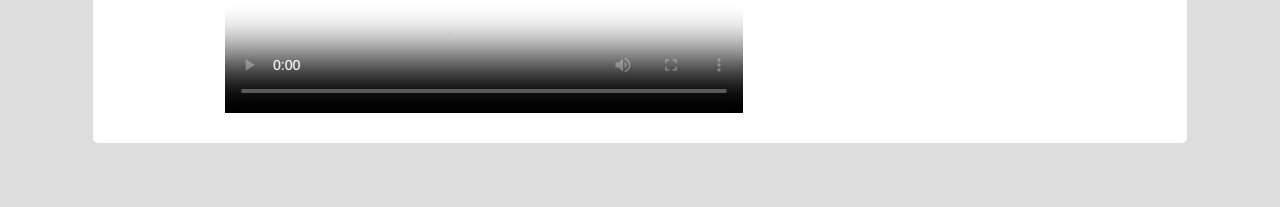
==== commit 7212fcb5: "novos" ====
--- a/index.html
+++ b/index.html
@@ -244,7 +244,7 @@
             href="https://drive.google.com/file/d/1CedIsG6beetO1_ZBNGwnQgJ-RpBba4we/view?usp=drive_link">
             <img 
                 class="googleDrive"
-                title="humbertoelia001@gmail.com"
+                title="humbertoelia02@gmail.com"
                 src="google drive.png" alt="">
             </a><!-- google drive -->    
             <a 
@@ -313,7 +313,7 @@
                 href="https://drive.google.com/file/d/1cvtFX593lrUTvbDSC5YA07ATB_EtGUC4/view?usp=drive_link">
                 <img 
                     class="googleDrive"
-                    title="humbertoelia001@gmail.com"
+                    title="humbertoelia02@gmail.com"
                     src="google drive.png" alt="">
             </a><!-- google drive -->
             <a 
@@ -339,7 +339,7 @@
                 href="https://drive.google.com/file/d/1cvtFX593lrUTvbDSC5YA07ATB_EtGUC4/view?usp=drive_link">
                 <img 
                     class="googleDrive"
-                    title="humbertoelia001@gmail.com"
+                    title="humbertoelia03@gmail.com"
                     src="google drive.png" alt="">
             </a><!-- google drive -->
             <a 
@@ -416,7 +416,7 @@
                 href="">
                 <img 
                     class="googleDrive"
-                    title="humbertoelia02@gmail.com"
+                    title="humbertoelia03@gmail.com"
                     src="google drive.png" alt="">
             </a><!-- google drive -->
             <a 
@@ -442,7 +442,7 @@
                 href="">
                 <img 
                     class="googleDrive"
-                    title="humbertoelia02@gmail.com"
+                    title="humbertoelia03@gmail.com"
                     src="google drive.png" alt="">
             </a><!-- google drive -->
             <a 
@@ -468,7 +468,7 @@
                 href="">
                 <img 
                     class="googleDrive"
-                    title="humbertoelia02@gmail.com"
+                    title="humbertoelia03@gmail.com"
                     src="google drive.png" alt="">
             </a><!-- google drive -->
             <a 
@@ -494,7 +494,7 @@
                 href="">
                 <img 
                     class="googleDrive"
-                    title="humbertoelia02@gmail.com"
+                    title="humbertoelia03@gmail.com"
                     src="google drive.png" alt="">
             </a><!-- google drive -->
             <a 
@@ -557,7 +557,7 @@
             </a><!-- okFilmes -->
         </div>
         
-        <div id="kolya" class="filme">
+        <div id="kungFuPanda3" class="filme">
             <h1>Kung Fu Panda 3</h1>
             <video 
                 controls="controls"
